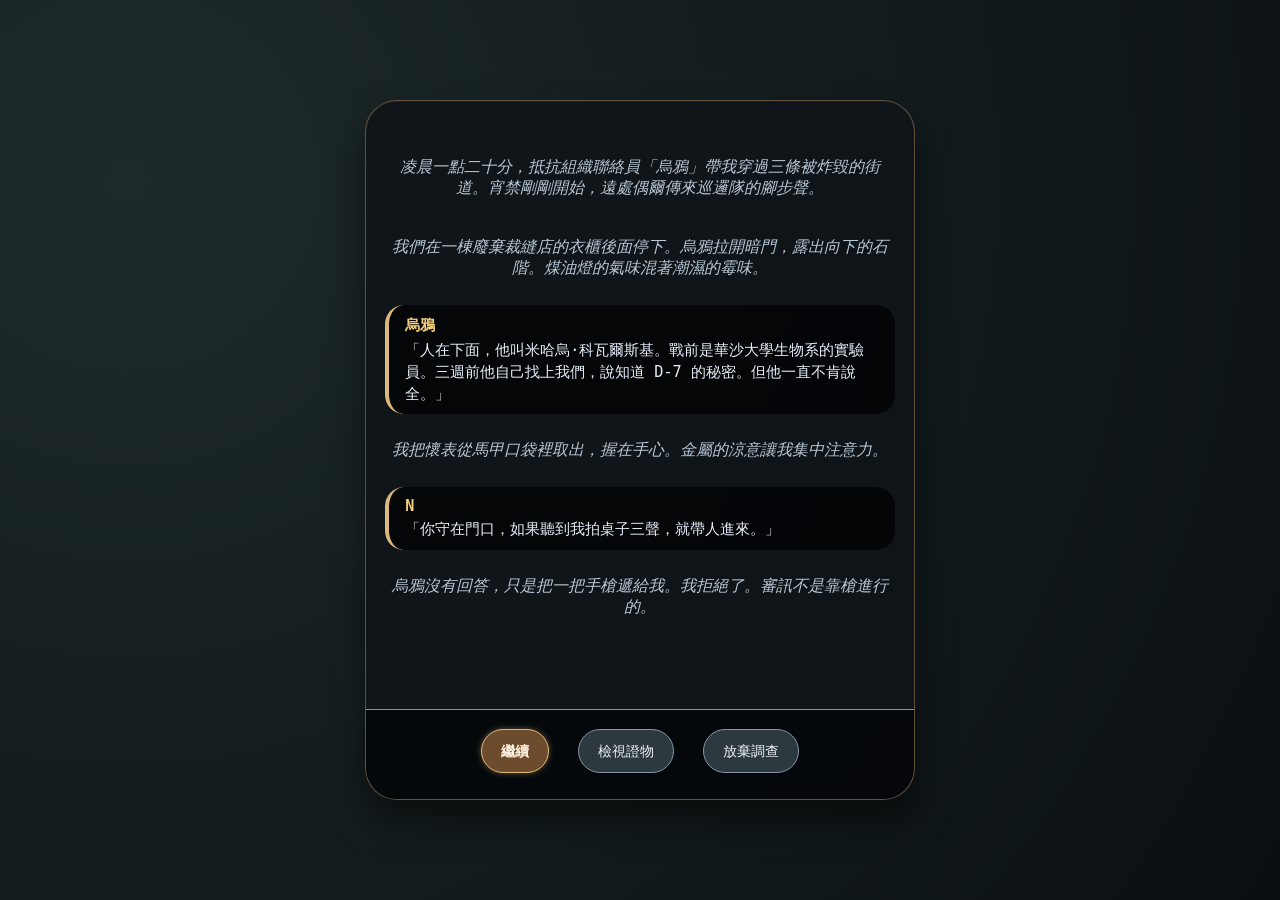
==== story_n.html @ f8f86399 "更新 story_n.html" ====
<!DOCTYPE html>
<html lang="zh-Hant">
<head>
    <meta charset="UTF-8">
    <meta name="viewport" content="width=device-width, initial-scale=1.0, user-scalable=yes, viewport-fit=cover">
    <title>N 的調查 · Case No VIXX</title>
    <link rel="stylesheet" href="style.css">
    <style>
        /* 強制整個頁面固定，不滾動 */
        * {
            box-sizing: border-box;
        }
        body {
            margin: 0;
            padding: 0;
            background: radial-gradient(circle at 10% 20%, #1e2a2a, #0a0f12);
            font-family: 'Segoe UI', 'Noto Sans TC', 'Microsoft JhengHei', monospace;
            height: 100vh;
            display: flex;
            justify-content: center;
            align-items: center;
            overflow: hidden;
        }
        /* 遊戲總容器：固定寬度、固定高度，類似扭蛋機視窗 */
        .game-machine {
            width: 95%;
            max-width: 550px;
            height: 90vh;
            max-height: 700px;
            background: rgba(15, 20, 25, 0.9);
            backdrop-filter: blur(8px);
            border-radius: 2rem;
            border: 1px solid rgba(180, 140, 100, 0.5);
            box-shadow: 0 20px 35px rgba(0,0,0,0.5), inset 0 1px 0 rgba(255,255,255,0.05);
            display: flex;
            flex-direction: column;
            overflow: hidden;
        }
        /* 可滾動的內容區域 */
        .story-scroll {
            flex: 1;
            overflow-y: auto;
            padding: 1.2rem;
            scroll-behavior: smooth;
            -webkit-overflow-scrolling: touch;
        }
        /* 底部固定按鈕區 */
        .bottom-buttons {
            padding: 0.8rem 1rem 1.2rem;
            background: rgba(0,0,0,0.6);
            border-top: 1px solid #b48c48;
            display: flex;
            justify-content: center;
            gap: 1rem;
            flex-wrap: wrap;
        }
        /* 按鈕樣式（加大點擊區域） */
        button {
            background: #2d3440;
            border: 1px solid #7c8aa0;
            color: #eceff4;
            font-family: inherit;
            font-size: 0.9rem;
            font-weight: 500;
            padding: 0.6rem 1.2rem;
            border-radius: 3rem;
            cursor: pointer;
            transition: all 0.2s;
            min-height: 44px;
        }
        button:active { transform: scale(0.96); }
        .btn-primary {
            background: #6d4c2e;
            border-color: #dbb87c;
            color: #fff2e0;
        }
        .btn-secondary {
            background: #2c3a3f;
            border-color: #8595aa;
        }
        /* 對話氣泡樣式 */
        .dialogue-container {
            display: flex;
            flex-direction: column;
            gap: 0.8rem;
        }
        .dialogue-bubble {
            background: rgba(0, 0, 0, 0.7);
            border-radius: 1.2rem;
            padding: 0.6rem 1rem;
            border-left: 4px solid #dbb87c;
        }
        .speaker-name {
            font-weight: bold;
            color: #f3cf7a;
            margin-bottom: 0.2rem;
        }
        .speaker-name-text {
            font-weight: bold;
            color: #f3cf7a;
        }
        .action {
            color: #aaaaaa;
            font-size: 0.85rem;
        }
        .speaker-text {
            color: #e6eefa;
            line-height: 1.45;
            font-size: 0.95rem;
            margin-top: 0.2rem;
        }
        .narration-text {
            color: #b9c7d4;
            font-style: italic;
            text-align: center;
            margin: 0.5rem 0;
        }
        .puzzle-area {
            background: #0b0e16cc;
            border-radius: 1.5rem;
            padding: 1rem;
            margin: 1rem 0;
            border-left: 4px solid #c6a15b;
        }
        .puzzle-area input {
            width: 100%;
            padding: 0.7rem;
            background: #1e232e;
            border: 1px solid #7c8aa0;
            color: #eef2f5;
            border-radius: 2rem;
            margin: 0.5rem 0;
        }
        .attempts-left {
            font-size: 0.75rem;
            color: #b9c7d4;
        }
        .feedback {
            margin-top: 0.5rem;
        }
        .correct-feedback { color: #a3e0a0; }
        .wrong-feedback { color: #e0a0a0; }
        .option-btn {
            background: #2d3440;
            border-color: #6e7b6e;
            color: #eceff4;
            margin: 0.3rem;
            white-space: normal;
            word-break: break-word;
        }
        .flex-buttons {
            display: flex;
            flex-wrap: wrap;
            justify-content: center;
            gap: 0.5rem;
        }
        /* 證物模態框 */
        .modal {
            display: none;
            position: fixed;
            top: 0; left: 0;
            width: 100%; height: 100%;
            background: rgba(0,0,0,0.85);
            justify-content: center;
            align-items: center;
            z-index: 1000;
        }
        .modal-content {
            background: #1a1f29;
            border-radius: 1.8rem;
            max-width: 500px;
            width: 85%;
            padding: 1.2rem;
            border: 1px solid #b48c48;
            max-height: 70vh;
            overflow-y: auto;
        }
        .evidence-item {
            background: #00000055;
            margin: 0.6rem 0;
            padding: 0.6rem;
            border-radius: 1rem;
            border-left: 3px solid #dbb87c;
        }
        .evidence-title { font-weight: bold; color: #ecd9b4; }
        .evidence-desc { font-size: 0.8rem; white-space: pre-line; }
        .evidence-note { color: #aaaaaa; font-style: italic; font-size: 0.75rem; margin-top: 0.2rem; }
        .close-modal {
            background: #4c5a6e;
            border: none;
            margin-top: 0.8rem;
            width: 100%;
        }
        /* 隱藏原本的全局容器，使用新結構 */
        .game-container {
            all: unset;
        }
    </style>
</head>
<body>
<div class="game-machine">
    <div class="story-scroll" id="storyContent">
        <!-- 動態劇情內容會放在這裡 -->
    </div>
    <div class="bottom-buttons">
        <button id="continueBtn" class="btn-primary" style="display: none;">繼續</button>
        <button id="viewEvidenceBtn" class="btn-secondary">檢視證物</button>
        <button id="abandonBtn" class="btn-secondary">放棄調查</button>
    </div>
</div>
<div id="evidenceModal" class="modal">
    <div class="modal-content">
        <h3>目前證物清單</h3>
        <div id="evidenceListModal"></div>
        <button id="closeModalBtn" class="close-modal">關閉</button>
    </div>
</div>
<script src="common.js"></script>
<script>
    // ---------- 全域 ----------
    let currentStep = 0;
    let trustLevel = 0;
    let detailLevel = 0;
    let finalOutcome = 0;
    let passwordSuccess = false;
    let evidenceCollected = [];
    let attemptsLeft = 3;
    let selectedChoice1 = false, selectedChoice2 = false, selectedChoice3 = false;

    let choice1Options = [], choice2Options = [], choice3Options = [];

    function shuffleArray(arr) {
        for (let i = arr.length - 1; i > 0; i--) {
            const j = Math.floor(Math.random() * (i + 1));
            [arr[i], arr[j]] = [arr[j], arr[i]];
        }
        return arr;
    }

    function initOptions() {
        choice1Options = shuffleArray([
            { text: "「我不需要你信任我。你太太和女兒的地址只有我知道。我們是利益共同體。」", value: 2, response: "米哈烏沉默片刻，然後緩緩點頭：「……好，我信你這一次。」" },
            { text: "「我沒辦法給你百分百保證，但過去三個月我保護過六個像你一樣的證人，沒有一個出事。」", value: 1, response: "米哈烏仍然緊張，但稍微放鬆了肩膀：「……但願你說的是真的。」" },
            { text: "「你沒有選擇。不說，你家人今晚就會被轉移到拘留營。」", value: 0, response: "米哈烏嚇得縮在角落，臉色發白：「你……你們都一樣……」" }
        ]);
        choice2Options = shuffleArray([
            { text: "「那天一定很可怕。罐子倒下去的時候，你第一個念頭是什麼？」", value: 2, response: "米哈烏低下頭，聲音顫抖：「我……我想的是我女兒。她還那麼小……」" },
            { text: "「你當時站在哪裡？距離洩漏點多遠？」", value: 1, response: "米哈烏：「我在C區，大概二十公尺外。但是警報響的時候，我看到B區的人跑出來，滿臉是血……」" },
            { text: "「防護服為什麼會少三十五套？是不是有人隱瞞了真實感染人數？」", value: 0, response: "米哈烏警覺地看著你，突然閉嘴不語。" }
        ]);
        choice3Options = shuffleArray([
            { text: "「這是你女兒昨天畫的。她問媽媽，爸爸什麼時候回來。」(拿出照片)", value: 2, response: "米哈烏看著照片，眼淚奪眶而出：「我……我對不起她們……」" },
            { text: "「如果你說出主管藏匿證據的位置，我可以讓你和你家人優先離開。」", value: 1, response: "米哈烏猶豫了一下：「……好吧，我告訴你。」" },
            { text: "「時間到了。你不說，我走。你等的人不會來了。」", value: 0, response: "米哈烏絕望地閉上眼睛：「……走吧，反正也沒人在乎。」" }
        ]);
    }

    const REAL_EVIDENCE_FULL = {
        name: "米哈烏的完整證詞錄音與簽名文件",
        description: "證人：米哈烏·科瓦爾斯基，原 D-7 實驗室高級實驗助理\n證詞內容：\n- D-7 項目為生物武器研發，針對特定人種。\n- 1944 年 3 月 15 日，B 區發生高濃度活病毒洩漏。\n- 主管 K.B. 下令連夜燒毀四十七套防護服及所有污染物品，並焚燒三具屍體。\n- 事後被要求統一對外稱「流感」。\n證人簽名：米哈烏·科瓦爾斯基（附手印）\n錄音時間：1944 年 X 月 X 日",
        note: "（筆記：完整且可信，無矛盾。）",
        isReal: true
    };
    const REAL_EVIDENCE_PARTIAL = {
        name: "米哈烏的部分證詞錄音",
        description: "證人：米哈烏·科瓦爾斯基\n證詞內容：\n- 1944 年 3 月 15 日實驗室發生洩漏。\n- 主管下令燒毀物品和防護服，但未說明數量。\n- 事後被要求統一說法。\n證人簽名較為潦草，錄音中途有猶豫。",
        note: "（筆記：基本屬實，但缺乏關鍵細節，可信度稍低。）",
        isReal: true
    };
    const REAL_EVIDENCE_2 = {
        name: "主管 K.B. 的私人筆記",
        description: "1944 年 3 月 14 日：收到指示，加快 D-7 的實戰測試。計劃下週在三個村莊進行水污染模擬。\n1944 年 3 月 15 日：災難。B 區洩漏。已下令全面銷毀物證。\n1944 年 3 月 16 日：焚燒工作完成。統一對外口徑為斑疹傷寒。\n1944 年 3 月 20 日：抵抗組織似乎聽到風聲。必須轉移焦點。已準備數封信件。",
        note: "（筆記：筆跡吻合，日期連續，鐵證。）",
        isReal: true
    };
    const FAKE_EVIDENCE_1 = {
        name: "匿名檢舉信",
        description: "「致有關方面：\n我親眼見到抵抗組織的一名頭目，代號『烏鴉』，於 3 月 20 日從 D-7 實驗室後門帶出一個金屬箱子，裡面裝的是病毒樣本。他們打算嫁禍給軍方。\n請務必調查此人。\n一個愛國者」",
        note: "（筆記：紙質異常，後門已封，字跡工整無摺痕，高度懷疑是偽造。）",
        isReal: false
    };
    const FAKE_EVIDENCE_2 = {
        name: "虛假死亡統計表（殘頁）",
        description: "「…截至 4 月 1 日，D-7 區域感染人數 312，死亡 7 人，死亡率 2.2%。疫情已受控，無需特別措施。…此數據上報。」",
        note: "（筆記：統計起始日期刻意忽略洩漏初期，死亡人數與民間記錄不符，水印1945年。）",
        isReal: false
    };
    const FAKE_EVIDENCE_3 = {
        name: "偽造的會議記錄",
        description: "1944 年 3 月 10 日，D-7 項目例會紀要：\n主題：評估針對敵後游擊隊的生物製劑效果。\n結論：準備在 4 月進行田野試驗。",
        note: "（筆記：格式不符，簽名人不存在，內容聳動刻意栽贓。）",
        isReal: false
    };

    function addEvidence(ev) {
        if (!evidenceCollected.some(e => e.name === ev.name)) {
            evidenceCollected.push(ev);
            updateEvidenceModal();
        }
    }
    function updateEvidenceModal() {
        const container = document.getElementById('evidenceListModal');
        if (!container) return;
        if (evidenceCollected.length === 0) { container.innerHTML = '<p>尚無證物。</p>'; return; }
        container.innerHTML = evidenceCollected.map(ev => `
            <div class="evidence-item">
                <div class="evidence-title">${ev.name}</div>
                <div class="evidence-desc">${ev.description.replace(/\n/g, '<br>')}</div>
                <div class="evidence-note">${ev.note || ''}</div>
            </div>
        `).join('');
    }
    function finishAndSave() {
        const success = markRoleComplete('N', evidenceCollected);
        if (success) alert('調查完成，證物已收錄。');
        else alert('錯誤：無法儲存進度，可能已完成過。');
        window.location.href = 'main.html';
    }
    function abandon() {
        if (confirm('確定要放棄調查嗎？進度不會儲存。')) {
            window.location.href = 'main.html';
        }
    }

    // ----- 渲染場景函數（同上，僅內容略縮）-----
    function renderScene0() {
        return `
            <div class="dialogue-container">
                <div class="narration-text">凌晨一點二十分，抵抗組織聯絡員「烏鴉」帶我穿過三條被炸毀的街道。宵禁剛剛開始，遠處偶爾傳來巡邏隊的腳步聲。</div>
                <div class="narration-text">我們在一棟廢棄裁縫店的衣櫃後面停下。烏鴉拉開暗門，露出向下的石階。煤油燈的氣味混著潮濕的霉味。</div>
                <div class="dialogue-bubble"><div class="speaker-name"><span class="speaker-name-text">烏鴉</span></div><div class="speaker-text">「人在下面，他叫米哈烏·科瓦爾斯基。戰前是華沙大學生物系的實驗員。三週前他自己找上我們，說知道 D-7 的秘密。但他一直不肯說全。」</div></div>
                <div class="narration-text">我把懷表從馬甲口袋裡取出，握在手心。金屬的涼意讓我集中注意力。</div>
                <div class="dialogue-bubble"><div class="speaker-name"><span class="speaker-name-text">N</span></div><div class="speaker-text">「你守在門口，如果聽到我拍桌子三聲，就帶人進來。」</div></div>
                <div class="narration-text">烏鴉沒有回答，只是把一把手槍遞給我。我拒絕了。審訊不是靠槍進行的。</div>
            </div>
        `;
    }
    function renderScene1Start() {
        return `
            <div class="dialogue-container">
                <div class="narration-text">（走下樓梯，煤油燈的光照出一個中年男子蜷縮在木椅上。他穿著灰色毛衣，袖口起毛，左手虎口有舊繭。）</div>
                <div class="dialogue-bubble"><div class="speaker-name"><span class="speaker-name-text">N</span><span class="action">(走進地下室，把懷表放在桌上，沒有坐下，坐在他對面)</span></div><div class="speaker-text">「米哈烏·科瓦爾斯基。你左手虎口的繭，是長期抓握試管架留下的。戰前華沙大學微生物實驗室的人員名單裡，有你。」</div></div>
                <div class="dialogue-bubble"><div class="speaker-name"><span class="speaker-name-text">米哈烏</span><span class="action">(身體一僵，不敢抬頭)</span></div><div class="speaker-text">「……那些都是過去的事了。我現在只是個倉庫管理員。」</div></div>
                <div class="dialogue-bubble"><div class="speaker-name"><span class="speaker-name-text">N</span><span class="action">(沉默，右手拇指輕輕轉動懷表表殼。二十秒後，開口)</span></div><div class="speaker-text">「你結婚多久了？」</div></div>
                <div class="dialogue-bubble"><div class="speaker-name"><span class="speaker-name-text">米哈烏</span><span class="action">(疑惑)</span></div><div class="speaker-text">「……十二年。」</div></div>
                <div class="dialogue-bubble"><div class="speaker-name"><span class="speaker-name-text">N</span><span class="action">(語氣不變)</span></div><div class="speaker-text">「你女兒叫艾蓮娜，今年十歲。她喜歡畫畫。上次她畫了一幅向日葵，你太太把它貼在廚房冰箱上。」</div></div>
                <div class="dialogue-bubble"><div class="speaker-name"><span class="speaker-name-text">米哈烏</span><span class="action">(猛地抬頭，驚慌)</span></div><div class="speaker-text">「你……你怎麼知道這些？」</div></div>
                <div class="dialogue-bubble"><div class="speaker-name"><span class="speaker-name-text">N</span><span class="action">(平靜)</span></div><div class="speaker-text">「因為我在來之前，見過你太太。她說你已經三個月沒回家了。她很擔心你。」</div></div>
                <div class="dialogue-bubble"><div class="speaker-name"><span class="speaker-name-text">米哈烏</span><span class="action">(嘴唇顫抖)</span></div><div class="speaker-text">「她……她們安全嗎？」</div></div>
                <div class="dialogue-bubble"><div class="speaker-name"><span class="speaker-name-text">N</span><span class="action">(從口袋裡拿出一張摺疊的紙條，推過去)</span></div><div class="speaker-text">「這是她今天寫的。你自己看。」</div></div>
                <div class="dialogue-bubble"><div class="speaker-name"><span class="speaker-name-text">米哈烏</span><span class="action">(顫抖著手打開，眼眶泛紅)</span></div><div class="speaker-text">「……她寫說有人送食物過去，還幫艾蓮娜找了老師。你到底是誰？」</div></div>
                <div class="dialogue-bubble"><div class="speaker-name"><span class="speaker-name-text">N</span><span class="action">(將懷表輕輕推向桌子中央，金屬反光映在米哈烏臉上)</span></div><div class="speaker-text">「一個想幫你活下去的人。但你需要先幫我。」</div></div>
                <div class="dialogue-bubble"><div class="speaker-name"><span class="speaker-name-text">米哈烏</span><span class="action">(沉默，手指不再抖，緊握成拳)</span></div><div class="speaker-text">「……好。你想知道什麼？」</div></div>
                <div class="dialogue-bubble"><div class="speaker-name"><span class="speaker-name-text">N</span><span class="action">(身體微微前傾)</span></div><div class="speaker-text">「三月十五日，D-7 實驗室發生了什麼？」</div></div>
                <div class="dialogue-bubble"><div class="speaker-name"><span class="speaker-name-text">米哈烏</span><span class="action">(猶豫)</span></div><div class="speaker-text">「我說了，他們會殺我全家。你怎麼保證我說完之後，你和你的組織不會丟下我？」</div></div>
            </div>
        `;
    }
    function renderFirstChoice1() {
        let btns = choice1Options.map(opt => `<button class="option-btn" data-value="${opt.value}" data-response="${opt.response.replace(/"/g, '&quot;')}">${opt.text}</button>`).join('');
        return `<div class="puzzle-area"><p>米哈烏需要信任。你如何回應？</p><div class="flex-buttons" id="choice1Btns">${btns}</div><div id="choice1Feedback" class="feedback"></div></div>`;
    }
    function renderFirstChoice2() {
        let btns = choice2Options.map(opt => `<button class="option-btn" data-value="${opt.value}" data-response="${opt.response.replace(/"/g, '&quot;')}">${opt.text}</button>`).join('');
        return `<div class="puzzle-area"><p>米哈烏開始描述洩漏當天，但說到關鍵處停頓。你如何引導他說出更多？</p><div class="flex-buttons" id="choice2Btns">${btns}</div><div id="choice2Feedback" class="feedback"></div></div>`;
    }
    function renderFirstChoice3() {
        let btns = choice3Options.map(opt => `<button class="option-btn" data-value="${opt.value}" data-response="${opt.response.replace(/"/g, '&quot;')}">${opt.text}</button>`).join('');
        return `<div class="puzzle-area"><p>米哈烏突然閉嘴，眼神閃爍。你需要最後一搏。</p><div class="flex-buttons" id="choice3Btns">${btns}</div><div id="choice3Feedback" class="feedback"></div></div>`;
    }
    function renderAfterAllChoices() {
        let dialogue = '';
        if (finalOutcome === 3) {
            dialogue = `<div class="dialogue-bubble"><div class="speaker-name"><span class="speaker-name-text">米哈烏</span><span class="action">(深吸一口氣)</span></div><div class="speaker-text">「D-7 是 1942 年開始的秘密項目。對外說是研究斑疹傷寒疫苗，但實際上……是在改造一種病毒，讓它只感染特定人種。主管 K.B. 說這是『為了戰爭勝利後的秩序維護』。我們實驗室有三個核心區域：A 區培育病毒，B 區做動物實驗，C 區保存樣本和檔案。三月十五日下午，B 區的搬運工人在換罐子的時候，把培養罐碰倒了。那罐子裡是高濃度的活體病毒，而且是氣溶膠型的。警報響了不到三十秒就停了——主管說不能引人注意。他命令我們立刻撤離，然後連夜把所有接觸過的器材、四十七套防護服和……死人，都拉到後山燒了。一共燒了多少？我清點過：四十七套防護服，三個鐵桶的廢料，還有……三具屍體。兩個是當時的操作員，一個是第二天發病的清潔工。主管說：『戰爭快結束了，只要拖到投降，就沒人會追查。如果有人問，就說是普通流感。』」</div></div>`;
        } else if (finalOutcome === 2) {
            dialogue = `<div class="dialogue-bubble"><div class="speaker-name"><span class="speaker-name-text">米哈烏</span></div><div class="speaker-text">「三月十五日發生洩漏，主管叫我們燒掉防護服和器材，還燒了幾具屍體。之後統一說是流感。詳細數量我不記得了。」</div></div>`;
        } else {
            dialogue = `<div class="dialogue-bubble"><div class="speaker-name"><span class="speaker-name-text">N</span></div><div class="speaker-text">「……毫無收穫。」</div></div>`;
        }
        return `<div class="dialogue-container">${dialogue}</div>`;
    }
    function renderAutoSign() {
        if (finalOutcome >= 2) {
            addEvidence(REAL_EVIDENCE_FULL);
            return `<div class="dialogue-container"><div class="dialogue-bubble"><div class="speaker-name"><span class="speaker-name-text">N</span></div><div class="speaker-text">「錄音完畢，請簽名。」</div></div><div class="dialogue-bubble"><div class="speaker-name"><span class="speaker-name-text">米哈烏</span></div><div class="speaker-text">「好。」（簽下名字）</div></div></div>`;
        } else if (finalOutcome === 1) {
            addEvidence(REAL_EVIDENCE_PARTIAL);
            return `<div class="dialogue-container"><div class="dialogue-bubble"><div class="speaker-name"><span class="speaker-name-text">N</span></div><div class="speaker-text">「錄音完畢，可以簽名嗎？」</div></div><div class="dialogue-bubble"><div class="speaker-name"><span class="speaker-name-text">米哈烏</span></div><div class="speaker-text">「……我不想簽，但你可以拿去用。」</div></div></div>`;
        } else {
            return `<div class="dialogue-container"><div class="dialogue-bubble"><div class="speaker-name"><span class="speaker-name-text">N</span></div><div class="speaker-text">「你沒有簽名，這份證詞效力不足。」</div></div></div>`;
        }
    }
    function renderPasswordIntro() {
        return `
            <div class="dialogue-container">
                <div class="dialogue-bubble"><div class="speaker-name"><span class="speaker-name-text">N</span><span class="action">(走出地下室，對 Hyuk 發送無線電)</span></div><div class="speaker-text">「相爀，我需要你幫我進入工廠二樓，K.B. 的辦公室。米哈烏說暗格在書架第三層，後面有一個金屬盒。位置圖我馬上傳給你。」</div></div>
                <div class="dialogue-bubble"><div class="speaker-name"><span class="speaker-name-text">Hyuk</span><span class="action">(無線電回復，壓低聲音)</span></div><div class="speaker-text">「我已經在工廠外圍了。守衛換班還有不到四分鐘。你有密碼嗎？」</div></div>
                <div class="dialogue-bubble"><div class="speaker-name"><span class="speaker-name-text">N</span><span class="action">(看著米哈烏畫的紙條)</span></div><div class="speaker-text">「米哈烏只記得和日期有關。他說主管辦公室掛著一本日曆，三月十五日被紅筆圈起來。另外，他見過主管在本子上寫下一串數字，似乎和防護服數量有關。密碼可能是六位數。」</div></div>
                <div class="dialogue-bubble"><div class="speaker-name"><span class="speaker-name-text">Hyuk</span><span class="action">(低聲)</span></div><div class="speaker-text">「我試試。」</div></div>
            </div>
        `;
    }
    function renderPasswordPuzzle() {
        attemptsLeft = 3;
        return `
            <div class="puzzle-area">
                <p>根據對話線索，推斷暗格的六位數密碼。</p>
                <input type="text" id="pwdInput" placeholder="請輸入六位數字密碼" maxlength="6">
                <div class="attempts-left">剩餘嘗試次數：3</div>
                <button id="submitPwdBtn" class="btn-primary">確認密碼</button>
                <div id="pwdFeedback" class="feedback"></div>
            </div>
        `;
    }
    function renderPasswordResult(success) {
        const msg = success ? '<span class="correct-feedback">密碼正確！獲得主管 K.B. 的私人筆記。</span>' : '<span class="wrong-feedback">警報觸發！暗格被銷毀，無法獲得筆記。</span>';
        return `<div class="puzzle-area"><p>${msg}</p></div>`;
    }
    function renderScene3() {
        let html = `<div class="dialogue-container">`;
        if (!evidenceCollected.some(e => e.name === FAKE_EVIDENCE_1.name)) {
            html += `<div class="dialogue-bubble"><div class="speaker-name"><span class="speaker-name-text">米哈烏</span><span class="action">(從衣服內襯裡拿出一封皺巴巴的信)</span></div><div class="speaker-text">「這是我前天在家門口發現的。不知道是誰塞的。我本來想扔掉，但是上面寫的東西……我覺得不太對。」</div></div>
            <div class="dialogue-bubble"><div class="speaker-name"><span class="speaker-name-text">N</span><span class="action">(接過來，打開閱讀)</span></div><div class="speaker-text">「……」</div></div>`;
            addEvidence(FAKE_EVIDENCE_1);
        }
        if (!evidenceCollected.some(e => e.name === FAKE_EVIDENCE_2.name)) {
            html += `<div class="narration-text">N 彎腰從地上撿起半張紙片。</div>
            <div class="dialogue-bubble"><div class="speaker-name"><span class="speaker-name-text">N</span></div><div class="speaker-text">「這是什麼？」</div></div>
            <div class="dialogue-bubble"><div class="speaker-name"><span class="speaker-name-text">米哈烏</span></div><div class="speaker-text">「哦，那是上週有人從門縫塞進來的另一張紙。上面寫的是……一些統計數字。我覺得假得很，就扔地上了。」</div></div>`;
            addEvidence(FAKE_EVIDENCE_2);
        }
        html += `</div>`;
        return html;
    }

    // 流程控制，手動更新內容與按鈕行為
    let step = 0;
    function loadStep(s) {
        step = s;
        const container = document.getElementById('storyContent');
        if (!container) return;
        let html = '';
        let showContinue = true; // 除了密碼輸入等特殊步驟，其他都需要顯示「繼續」按鈕
        switch(step) {
            case 0: html = renderScene0(); break;
            case 1: html = renderScene1Start(); break;
            case 2: html = renderFirstChoice1(); showContinue = false; break;
            case 3: html = renderFirstChoice2(); showContinue = false; break;
            case 4: html = renderFirstChoice3(); showContinue = false; break;
            case 5: html = renderAfterAllChoices(); break;
            case 6: html = renderAutoSign(); break;
            case 7: html = renderPasswordIntro(); break;
            case 8: html = renderPasswordPuzzle(); showContinue = false; break;
            case 9: html = renderPasswordResult(passwordSuccess); break;
            case 10: html = renderScene3(); break;
            default: return;
        }
        container.innerHTML = html;
        const continueBtn = document.getElementById('continueBtn');
        if (continueBtn) {
            if (showContinue && step !== 8 && step !== 2 && step !== 3 && step !== 4) {
                continueBtn.style.display = 'inline-block';
                continueBtn.onclick = () => loadStep(step + 1);
            } else {
                continueBtn.style.display = 'none';
            }
        }
        // 特殊步驟綁定
        if (step === 2) bindChoice1();
        else if (step === 3) bindChoice2();
        else if (step === 4) bindChoice3();
        else if (step === 8) bindPassword();
        else if (step === 9) {
            const btn = document.getElementById('continueBtn');
            if (btn) btn.onclick = () => loadStep(10);
        } else if (step === 10) {
            const btn = document.getElementById('continueBtn');
            if (btn) btn.onclick = () => finishAndSave();
        }
    }

    function bindChoice1() {
        const btns = document.querySelectorAll('#choice1Btns .option-btn');
        const handle = (btn) => {
            if (selectedChoice1) return;
            selectedChoice1 = true;
            const val = parseInt(btn.dataset.value);
            const response = btn.dataset.response;
            trustLevel = val;
            document.getElementById('choice1Feedback').innerHTML = `<div class="dialogue-bubble"><div class="speaker-name"><span class="speaker-name-text">米哈烏</span></div><div class="speaker-text">${response}</div></div>`;
            btns.forEach(b => b.disabled = true);
            setTimeout(() => loadStep(3), 1500);
        };
        btns.forEach(btn => btn.onclick = () => handle(btn));
    }
    function bindChoice2() {
        const btns = document.querySelectorAll('#choice2Btns .option-btn');
        const handle = (btn) => {
            if (selectedChoice2) return;
            selectedChoice2 = true;
            const val = parseInt(btn.dataset.value);
            const response = btn.dataset.response;
            detailLevel = val;
            document.getElementById('choice2Feedback').innerHTML = `<div class="dialogue-bubble"><div class="speaker-name"><span class="speaker-name-text">米哈烏</span></div><div class="speaker-text">${response}</div></div>`;
            btns.forEach(b => b.disabled = true);
            if (trustLevel === 2 && detailLevel === 0) {
                setTimeout(() => loadStep(4), 1500);
            } else {
                if (trustLevel === 0) finalOutcome = 0;
                else if (trustLevel === 1 && detailLevel === 0) finalOutcome = 0;
                else if (trustLevel === 1 && detailLevel === 1) finalOutcome = 1;
                else if (trustLevel === 1 && detailLevel === 2) finalOutcome = 2;
                else if (trustLevel === 2 && detailLevel === 1) finalOutcome = 2;
                else if (trustLevel === 2 && detailLevel === 2) finalOutcome = 3;
                else finalOutcome = 0;
                setTimeout(() => loadStep(5), 1500);
            }
        };
        btns.forEach(btn => btn.onclick = () => handle(btn));
    }
    function bindChoice3() {
        const btns = document.querySelectorAll('#choice3Btns .option-btn');
        const handle = (btn) => {
            if (selectedChoice3) return;
            selectedChoice3 = true;
            const val = parseInt(btn.dataset.value);
            const response = btn.dataset.response;
            if (val === 2) finalOutcome = 3;
            else if (val === 1) finalOutcome = 2;
            else finalOutcome = 0;
            document.getElementById('choice3Feedback').innerHTML = `<div class="dialogue-bubble"><div class="speaker-name"><span class="speaker-name-text">米哈烏</span></div><div class="speaker-text">${response}</div></div>`;
            btns.forEach(b => b.disabled = true);
            setTimeout(() => loadStep(5), 1500);
        };
        btns.forEach(btn => btn.onclick = () => handle(btn));
    }
    function bindPassword() {
        const submitBtn = document.getElementById('submitPwdBtn');
        const input = document.getElementById('pwdInput');
        const feedback = document.getElementById('pwdFeedback');
        let localAttempts = 3;
        const check = () => {
            const val = input.value.trim();
            if (val === '031547') {
                passwordSuccess = true;
                addEvidence(REAL_EVIDENCE_2);
                loadStep(9);
            } else {
                localAttempts--;
                if (localAttempts > 0) {
                    feedback.innerHTML = `<span class="wrong-feedback">密碼錯誤，剩餘次數：${localAttempts}</span>`;
                    const attemptsSpan = document.querySelector('.attempts-left');
                    if (attemptsSpan) attemptsSpan.innerText = `剩餘嘗試次數：${localAttempts}`;
                } else {
                    passwordSuccess = false;
                    if (!evidenceCollected.some(e => e.name === FAKE_EVIDENCE_3.name)) addEvidence(FAKE_EVIDENCE_3);
                    loadStep(9);
                }
            }
            input.value = '';
        };
        if (submitBtn) submitBtn.onclick = check;
    }

    window.addEventListener('load', () => {
        const progress = loadProgress();
        if (progress.completed.N) {
            alert('你已經完成過 N 的調查，無法再次進入。');
            redirectToMain();
            return;
        }
        initOptions();
        loadStep(0);
        document.getElementById('viewEvidenceBtn').addEventListener('click', () => {
            document.getElementById('evidenceModal').style.display = 'flex';
            updateEvidenceModal();
        });
        document.getElementById('closeModalBtn').addEventListener('click', () => {
            document.getElementById('evidenceModal').style.display = 'none';
        });
        document.getElementById('abandonBtn').addEventListener('click', abandon);
    });
</script>
</body>
</html>
---- style.css ----
* {
    box-sizing: border-box;
    margin: 0;
    padding: 0;
}

body {
    background: radial-gradient(circle at 10% 20%, #1e2a2a, #0a0f12);
    font-family: 'Segoe UI', 'Noto Sans TC', 'Microsoft JhengHei', 'Courier New', monospace;
    min-height: 100vh;
    display: flex;
    justify-content: center;
    align-items: center;
    padding: 1.5rem;
    color: #eef2f5;
}

.game-container {
    max-width: 850px;
    width: 100%;
    background: rgba(15, 20, 25, 0.85);
    backdrop-filter: blur(8px);
    border-radius: 2.5rem;
    box-shadow: 0 25px 40px rgba(0, 0, 0, 0.6), inset 0 1px 0 rgba(255, 255, 255, 0.08);
    border: 1px solid rgba(180, 140, 100, 0.4);
    overflow: hidden;
    padding: 2rem 1.8rem;
    transition: all 0.2s;
}

.view {
    display: none;
    animation: fadeIn 0.3s ease-out;
}
.view.active {
    display: block;
}

@keyframes fadeIn {
    from { opacity: 0; transform: translateY(12px); }
    to { opacity: 1; transform: translateY(0); }
}

.title {
    text-align: center;
    margin-bottom: 1.8rem;
    border-bottom: 2px solid #b48c48;
    display: inline-block;
    width: 100%;
}
.title h1 {
    font-size: 2.2rem;
    letter-spacing: 4px;
    font-weight: 600;
    color: #ecd9b4;
    text-shadow: 0 0 8px #7a4d2e;
    margin-bottom: 0.3rem;
}
.title p {
    font-size: 0.85rem;
    color: #b9c7d4;
    letter-spacing: 1px;
}

.text-box {
    background: rgba(0, 0, 0, 0.55);
    backdrop-filter: blur(4px);
    border-radius: 1.8rem;
    padding: 1.5rem;
    line-height: 1.65;
    font-size: 1rem;
    margin: 1.2rem 0;
    border-left: 6px solid #b48c48;
    box-shadow: 0 6px 12px rgba(0,0,0,0.3);
}

.dialogue-container {
    display: flex;
    flex-direction: column;
    gap: 1rem;
    margin: 1.5rem 0;
}
.dialogue-bubble {
    background: rgba(0, 0, 0, 0.7);
    border-radius: 1.2rem;
    padding: 0.8rem 1.2rem;
    border-left: 4px solid #dbb87c;
    transition: 0.1s;
}
/* 新样式：名字+动作一行，台词另起一行 */
.speaker-name {
    margin-bottom: 0.3rem;
}
.speaker-name-text {
    font-weight: bold;
    color: #f3cf7a;
    font-size: 0.95rem;
    margin-right: 0.3rem;
}
.action {
    color: #aaaaaa;
    font-size: 0.9rem;
    font-style: normal;
}
.speaker-text {
    color: #e6eefa;
    line-height: 1.5;
    font-size: 0.95rem;
    margin-top: 0.2rem;
}
.narration-text {
    color: #b9c7d4;
    font-style: italic;
    text-align: center;
    padding: 0.3rem 0;
}

.action-note {
    text-align: center;
    font-style: italic;
    background: #00000055;
    padding: 0.8rem;
    border-radius: 2rem;
    margin: 1rem 0;
    color: #cfd9e6;
    border-top: 1px dashed #8f7a5c;
    border-bottom: 1px dashed #8f7a5c;
}

button {
    background: #2d3440;
    border: 1px solid #7c8aa0;
    color: #eceff4;
    font-family: inherit;
    font-size: 1rem;
    font-weight: 500;
    padding: 0.7rem 1.8rem;
    border-radius: 3rem;
    cursor: pointer;
    transition: all 0.2s ease;
    margin: 0.4rem;
    box-shadow: 0 2px 5px rgba(0,0,0,0.3);
}
button:hover {
    background: #4c5a6e;
    border-color: #dbb87c;
    transform: scale(0.97);
}
.btn-primary {
    background: #6d4c2e;
    border-color: #dbb87c;
    color: #fff2e0;
    font-weight: bold;
    box-shadow: 0 0 6px rgba(219,184,124,0.4);
}
.btn-primary:hover {
    background: #8b623f;
    box-shadow: 0 0 12px rgba(219,184,124,0.6);
}
.btn-secondary {
    background: #2c3a3f;
    border-color: #8595aa;
}

.role-grid {
    display: flex;
    flex-wrap: wrap;
    gap: 1.5rem;
    justify-content: center;
    margin: 2rem 0 1.2rem;
}
.role-card {
    background: rgba(30, 35, 46, 0.9);
    backdrop-filter: blur(4px);
    width: 170px;
    padding: 1.2rem 0.5rem;
    text-align: center;
    border-radius: 1.8rem;
    cursor: pointer;
    border: 1px solid #6e7b6e;
    transition: all 0.2s;
    box-shadow: 0 8px 14px rgba(0,0,0,0.4);
}
.role-card:hover {
    background: #36404e;
    transform: translateY(-5px);
    border-color: #e5bc7a;
}
.role-name {
    font-size: 1.8rem;
    font-weight: bold;
    letter-spacing: 2px;
    margin-bottom: 6px;
}
.role-title {
    font-size: 0.8rem;
    opacity: 0.85;
}
.status {
    font-size: 0.7rem;
    background: #222831;
    display: inline-block;
    padding: 4px 12px;
    border-radius: 30px;
    margin-top: 12px;
    font-weight: bold;
}
.status-complete {
    background: #2b6e2f;
    color: #d9ffbc;
    box-shadow: inset 0 0 3px #88ff88;
}
.info-note {
    background: #00000055;
    padding: 1rem;
    border-radius: 1.5rem;
    text-align: center;
    font-size: 0.85rem;
    margin: 1.2rem 0;
    border: 1px solid #5f6b7a;
}
.flex-buttons {
    display: flex;
    justify-content: center;
    gap: 1rem;
    flex-wrap: wrap;
    margin-top: 1rem;
}
footer {
    text-align: center;
    font-size: 0.7rem;
    margin-top: 2rem;
    opacity: 0.6;
    letter-spacing: 1px;
}
@media (max-width: 620px) {
    .game-container {
        padding: 1.2rem;
    }
    .role-card {
        width: 140px;
        padding: 0.8rem 0.2rem;
    }
    .role-name {
        font-size: 1.4rem;
    }
    .title h1 {
        font-size: 1.8rem;
    }
    button {
        padding: 0.5rem 1.2rem;
        font-size: 0.9rem;
    }
    .dialogue-bubble {
        padding: 0.6rem 1rem;
    }
}
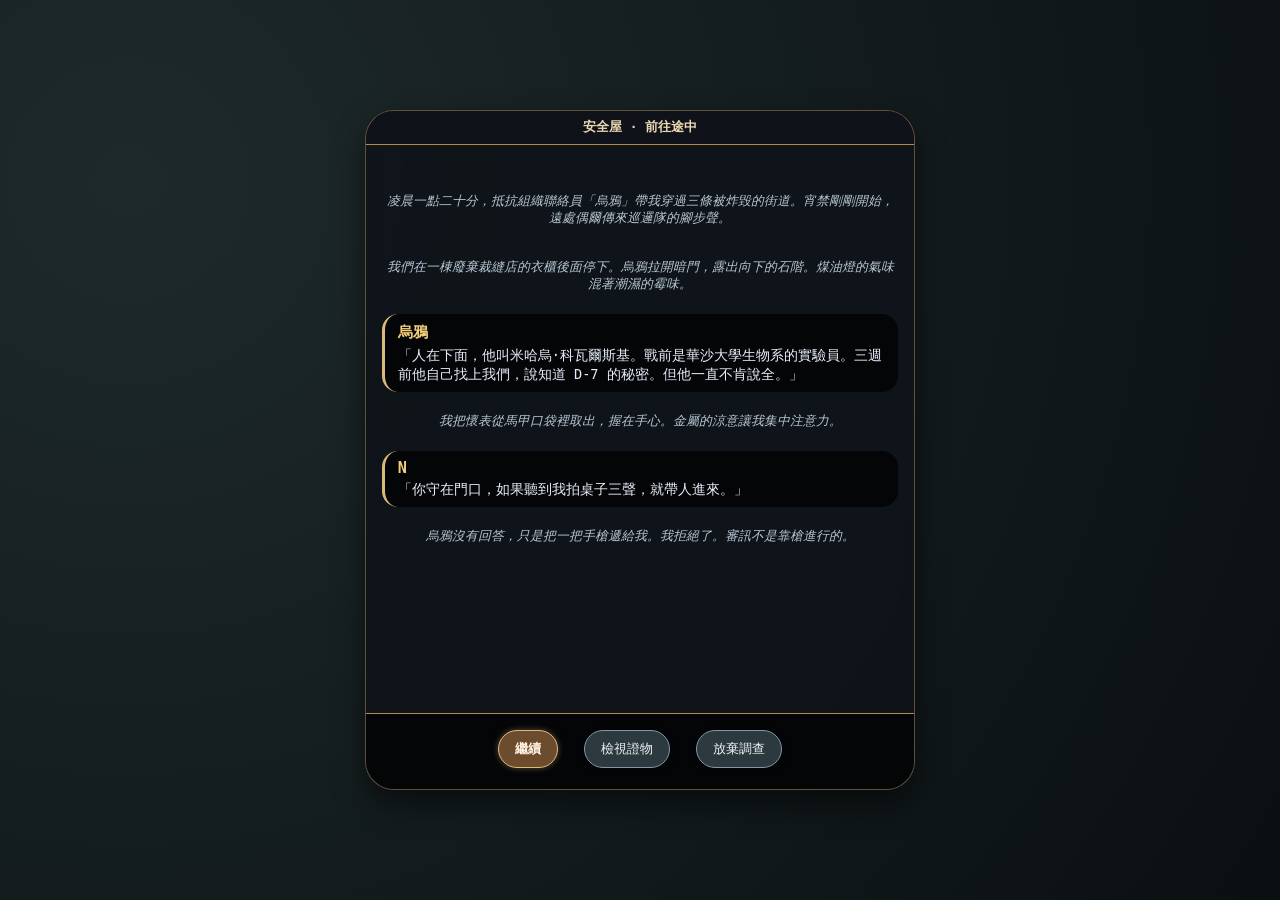
==== commit adb9d429: "更新 story_n.html" ====
--- a/story_n.html
+++ b/story_n.html
@@ -2,159 +2,107 @@
 <html lang="zh-Hant">
 <head>
     <meta charset="UTF-8">
-    <meta name="viewport" content="width=device-width, initial-scale=1.0, user-scalable=yes, viewport-fit=cover">
+    <meta name="viewport" content="width=device-width, initial-scale=0.9, user-scalable=yes, viewport-fit=cover">
     <title>N 的調查 · Case No VIXX</title>
     <link rel="stylesheet" href="style.css">
     <style>
-        /* 強制整個頁面固定，不滾動 */
-        * {
-            box-sizing: border-box;
-        }
+        * { box-sizing: border-box; }
         body {
-            margin: 0;
-            padding: 0;
+            margin: 0; padding: 0;
             background: radial-gradient(circle at 10% 20%, #1e2a2a, #0a0f12);
             font-family: 'Segoe UI', 'Noto Sans TC', 'Microsoft JhengHei', monospace;
+            font-size: 0.9rem;
             height: 100vh;
             display: flex;
             justify-content: center;
             align-items: center;
             overflow: hidden;
         }
-        /* 遊戲總容器：固定寬度、固定高度，類似扭蛋機視窗 */
         .game-machine {
             width: 95%;
             max-width: 550px;
             height: 90vh;
-            max-height: 700px;
-            background: rgba(15, 20, 25, 0.9);
-            backdrop-filter: blur(8px);
-            border-radius: 2rem;
+            max-height: 680px;
+            background: rgba(15, 20, 25, 0.92);
+            backdrop-filter: blur(6px);
+            border-radius: 1.8rem;
             border: 1px solid rgba(180, 140, 100, 0.5);
-            box-shadow: 0 20px 35px rgba(0,0,0,0.5), inset 0 1px 0 rgba(255,255,255,0.05);
+            box-shadow: 0 15px 30px rgba(0,0,0,0.5);
             display: flex;
             flex-direction: column;
             overflow: hidden;
         }
-        /* 可滾動的內容區域 */
+        .location-bar {
+            background: #0f1219cc;
+            padding: 0.5rem 1rem;
+            text-align: center;
+            font-size: 0.8rem;
+            font-weight: bold;
+            color: #ecd9b4;
+            border-bottom: 1px solid #b48c48;
+        }
         .story-scroll {
             flex: 1;
             overflow-y: auto;
-            padding: 1.2rem;
+            padding: 0.8rem 1rem;
             scroll-behavior: smooth;
             -webkit-overflow-scrolling: touch;
         }
-        /* 底部固定按鈕區 */
         .bottom-buttons {
-            padding: 0.8rem 1rem 1.2rem;
-            background: rgba(0,0,0,0.6);
+            padding: 0.6rem 0.8rem 0.9rem;
+            background: rgba(0,0,0,0.7);
             border-top: 1px solid #b48c48;
             display: flex;
             justify-content: center;
-            gap: 1rem;
+            gap: 0.8rem;
             flex-wrap: wrap;
         }
-        /* 按鈕樣式（加大點擊區域） */
         button {
             background: #2d3440;
             border: 1px solid #7c8aa0;
             color: #eceff4;
             font-family: inherit;
-            font-size: 0.9rem;
+            font-size: 0.8rem;
             font-weight: 500;
-            padding: 0.6rem 1.2rem;
-            border-radius: 3rem;
+            padding: 0.5rem 1rem;
+            border-radius: 2rem;
             cursor: pointer;
-            transition: all 0.2s;
-            min-height: 44px;
+            transition: all 0.15s;
+            min-height: 38px;
         }
         button:active { transform: scale(0.96); }
-        .btn-primary {
-            background: #6d4c2e;
-            border-color: #dbb87c;
-            color: #fff2e0;
-        }
-        .btn-secondary {
-            background: #2c3a3f;
-            border-color: #8595aa;
-        }
-        /* 對話氣泡樣式 */
-        .dialogue-container {
-            display: flex;
-            flex-direction: column;
-            gap: 0.8rem;
-        }
+        .btn-primary { background: #6d4c2e; border-color: #dbb87c; color: #fff2e0; }
+        .btn-secondary { background: #2c3a3f; border-color: #8595aa; }
+        .dialogue-container { display: flex; flex-direction: column; gap: 0.6rem; }
         .dialogue-bubble {
             background: rgba(0, 0, 0, 0.7);
-            border-radius: 1.2rem;
-            padding: 0.6rem 1rem;
-            border-left: 4px solid #dbb87c;
-        }
-        .speaker-name {
-            font-weight: bold;
-            color: #f3cf7a;
-            margin-bottom: 0.2rem;
-        }
-        .speaker-name-text {
-            font-weight: bold;
-            color: #f3cf7a;
-        }
-        .action {
-            color: #aaaaaa;
-            font-size: 0.85rem;
-        }
-        .speaker-text {
-            color: #e6eefa;
-            line-height: 1.45;
-            font-size: 0.95rem;
-            margin-top: 0.2rem;
-        }
-        .narration-text {
-            color: #b9c7d4;
-            font-style: italic;
-            text-align: center;
-            margin: 0.5rem 0;
-        }
-        .puzzle-area {
-            background: #0b0e16cc;
-            border-radius: 1.5rem;
-            padding: 1rem;
-            margin: 1rem 0;
-            border-left: 4px solid #c6a15b;
-        }
-        .puzzle-area input {
-            width: 100%;
-            padding: 0.7rem;
-            background: #1e232e;
-            border: 1px solid #7c8aa0;
-            color: #eef2f5;
-            border-radius: 2rem;
-            margin: 0.5rem 0;
-        }
-        .attempts-left {
-            font-size: 0.75rem;
-            color: #b9c7d4;
-        }
-        .feedback {
-            margin-top: 0.5rem;
-        }
+            border-radius: 1rem;
+            padding: 0.5rem 0.8rem;
+            border-left: 3px solid #dbb87c;
+        }
+        .speaker-name { font-weight: bold; color: #f3cf7a; margin-bottom: 0.2rem; font-size: 0.85rem; }
+        .speaker-name-text { font-weight: bold; color: #f3cf7a; }
+        .action { color: #aaaaaa; font-size: 0.75rem; }
+        .speaker-text { color: #e6eefa; line-height: 1.4; font-size: 0.85rem; margin-top: 0.15rem; }
+        .narration-text { color: #b9c7d4; font-style: italic; text-align: center; margin: 0.4rem 0; font-size: 0.8rem; }
+        .puzzle-area { background: #0b0e16cc; border-radius: 1.2rem; padding: 0.8rem; margin: 0.8rem 0; border-left: 3px solid #c6a15b; }
+        .puzzle-area p { margin-bottom: 0.5rem; font-size: 0.85rem; }
+        .puzzle-area input { width: 100%; padding: 0.5rem; background: #1e232e; border: 1px solid #7c8aa0; color: #eef2f5; border-radius: 2rem; font-size: 0.85rem; margin: 0.3rem 0; }
+        .attempts-left { font-size: 0.7rem; color: #b9c7d4; margin-top: 0.2rem; }
+        .feedback { margin-top: 0.4rem; font-size: 0.8rem; }
         .correct-feedback { color: #a3e0a0; }
         .wrong-feedback { color: #e0a0a0; }
         .option-btn {
             background: #2d3440;
             border-color: #6e7b6e;
             color: #eceff4;
-            margin: 0.3rem;
+            margin: 0.2rem;
             white-space: normal;
             word-break: break-word;
-        }
-        .flex-buttons {
-            display: flex;
-            flex-wrap: wrap;
-            justify-content: center;
-            gap: 0.5rem;
-        }
-        /* 證物模態框 */
+            font-size: 0.75rem;
+            padding: 0.4rem 0.8rem;
+        }
+        .flex-buttons { display: flex; flex-wrap: wrap; justify-content: center; gap: 0.4rem; }
         .modal {
             display: none;
             position: fixed;
@@ -167,76 +115,73 @@
         }
         .modal-content {
             background: #1a1f29;
-            border-radius: 1.8rem;
+            border-radius: 1.5rem;
             max-width: 500px;
             width: 85%;
-            padding: 1.2rem;
+            padding: 1rem;
             border: 1px solid #b48c48;
             max-height: 70vh;
             overflow-y: auto;
-        }
-        .evidence-item {
-            background: #00000055;
-            margin: 0.6rem 0;
-            padding: 0.6rem;
-            border-radius: 1rem;
-            border-left: 3px solid #dbb87c;
-        }
-        .evidence-title { font-weight: bold; color: #ecd9b4; }
-        .evidence-desc { font-size: 0.8rem; white-space: pre-line; }
-        .evidence-note { color: #aaaaaa; font-style: italic; font-size: 0.75rem; margin-top: 0.2rem; }
-        .close-modal {
-            background: #4c5a6e;
-            border: none;
-            margin-top: 0.8rem;
-            width: 100%;
-        }
-        /* 隱藏原本的全局容器，使用新結構 */
-        .game-container {
-            all: unset;
-        }
+            font-size: 0.8rem;
+        }
+        .evidence-item { background: #00000055; margin: 0.5rem 0; padding: 0.5rem; border-radius: 0.8rem; border-left: 2px solid #dbb87c; }
+        .evidence-title { font-weight: bold; color: #ecd9b4; font-size: 0.85rem; }
+        .evidence-desc { font-size: 0.75rem; white-space: pre-line; }
+        .evidence-note { color: #aaaaaa; font-style: italic; font-size: 0.7rem; margin-top: 0.2rem; }
+        .close-modal { background: #4c5a6e; border: none; margin-top: 0.8rem; width: 100%; }
+        .toast-message {
+            position: fixed;
+            bottom: 20%;
+            left: 50%;
+            transform: translateX(-50%);
+            background: #1e2a2acc;
+            backdrop-filter: blur(8px);
+            color: #f3cf7a;
+            padding: 0.5rem 1rem;
+            border-radius: 2rem;
+            font-size: 0.8rem;
+            border: 1px solid #dbb87c;
+            z-index: 1100;
+            pointer-events: none;
+            white-space: nowrap;
+            animation: fadeOut 2s forwards;
+        }
+        @keyframes fadeOut { 0% { opacity: 1; } 70% { opacity: 1; } 100% { opacity: 0; visibility: hidden; } }
     </style>
 </head>
 <body>
 <div class="game-machine">
-    <div class="story-scroll" id="storyContent">
-        <!-- 動態劇情內容會放在這裡 -->
-    </div>
+    <div class="location-bar" id="locationBar">安全屋 · 地下室</div>
+    <div class="story-scroll" id="storyContent"></div>
     <div class="bottom-buttons">
         <button id="continueBtn" class="btn-primary" style="display: none;">繼續</button>
         <button id="viewEvidenceBtn" class="btn-secondary">檢視證物</button>
         <button id="abandonBtn" class="btn-secondary">放棄調查</button>
     </div>
 </div>
-<div id="evidenceModal" class="modal">
-    <div class="modal-content">
-        <h3>目前證物清單</h3>
-        <div id="evidenceListModal"></div>
-        <button id="closeModalBtn" class="close-modal">關閉</button>
-    </div>
-</div>
+<div id="evidenceModal" class="modal"><div class="modal-content"><h3>目前證物清單</h3><div id="evidenceListModal"></div><button id="closeModalBtn" class="close-modal">關閉</button></div></div>
 <script src="common.js"></script>
 <script>
     // ---------- 全域 ----------
     let currentStep = 0;
-    let trustLevel = 0;
-    let detailLevel = 0;
-    let finalOutcome = 0;
-    let passwordSuccess = false;
+    let trustLevel = 0, detailLevel = 0, finalOutcome = 0, passwordSuccess = false;
     let evidenceCollected = [];
     let attemptsLeft = 3;
     let selectedChoice1 = false, selectedChoice2 = false, selectedChoice3 = false;
-
     let choice1Options = [], choice2Options = [], choice3Options = [];
-
-    function shuffleArray(arr) {
-        for (let i = arr.length - 1; i > 0; i--) {
-            const j = Math.floor(Math.random() * (i + 1));
-            [arr[i], arr[j]] = [arr[j], arr[i]];
-        }
-        return arr;
-    }
-
+    let pendingNextStep = null;
+
+    function showToast(msg) {
+        const existing = document.querySelector('.toast-message');
+        if (existing) existing.remove();
+        const div = document.createElement('div');
+        div.className = 'toast-message';
+        div.innerText = msg;
+        document.body.appendChild(div);
+        setTimeout(() => div.remove(), 2000);
+    }
+
+    function shuffleArray(arr) { for (let i = arr.length - 1; i > 0; i--) { const j = Math.floor(Math.random() * (i + 1)); [arr[i], arr[j]] = [arr[j], arr[i]]; } return arr; }
     function initOptions() {
         choice1Options = shuffleArray([
             { text: "「我不需要你信任我。你太太和女兒的地址只有我知道。我們是利益共同體。」", value: 2, response: "米哈烏沉默片刻，然後緩緩點頭：「……好，我信你這一次。」" },
@@ -255,60 +200,26 @@
         ]);
     }
 
-    const REAL_EVIDENCE_FULL = {
-        name: "米哈烏的完整證詞錄音與簽名文件",
-        description: "證人：米哈烏·科瓦爾斯基，原 D-7 實驗室高級實驗助理\n證詞內容：\n- D-7 項目為生物武器研發，針對特定人種。\n- 1944 年 3 月 15 日，B 區發生高濃度活病毒洩漏。\n- 主管 K.B. 下令連夜燒毀四十七套防護服及所有污染物品，並焚燒三具屍體。\n- 事後被要求統一對外稱「流感」。\n證人簽名：米哈烏·科瓦爾斯基（附手印）\n錄音時間：1944 年 X 月 X 日",
-        note: "（筆記：完整且可信，無矛盾。）",
-        isReal: true
-    };
-    const REAL_EVIDENCE_PARTIAL = {
-        name: "米哈烏的部分證詞錄音",
-        description: "證人：米哈烏·科瓦爾斯基\n證詞內容：\n- 1944 年 3 月 15 日實驗室發生洩漏。\n- 主管下令燒毀物品和防護服，但未說明數量。\n- 事後被要求統一說法。\n證人簽名較為潦草，錄音中途有猶豫。",
-        note: "（筆記：基本屬實，但缺乏關鍵細節，可信度稍低。）",
-        isReal: true
-    };
-    const REAL_EVIDENCE_2 = {
-        name: "主管 K.B. 的私人筆記",
-        description: "1944 年 3 月 14 日：收到指示，加快 D-7 的實戰測試。計劃下週在三個村莊進行水污染模擬。\n1944 年 3 月 15 日：災難。B 區洩漏。已下令全面銷毀物證。\n1944 年 3 月 16 日：焚燒工作完成。統一對外口徑為斑疹傷寒。\n1944 年 3 月 20 日：抵抗組織似乎聽到風聲。必須轉移焦點。已準備數封信件。",
-        note: "（筆記：筆跡吻合，日期連續，鐵證。）",
-        isReal: true
-    };
-    const FAKE_EVIDENCE_1 = {
-        name: "匿名檢舉信",
-        description: "「致有關方面：\n我親眼見到抵抗組織的一名頭目，代號『烏鴉』，於 3 月 20 日從 D-7 實驗室後門帶出一個金屬箱子，裡面裝的是病毒樣本。他們打算嫁禍給軍方。\n請務必調查此人。\n一個愛國者」",
-        note: "（筆記：紙質異常，後門已封，字跡工整無摺痕，高度懷疑是偽造。）",
-        isReal: false
-    };
-    const FAKE_EVIDENCE_2 = {
-        name: "虛假死亡統計表（殘頁）",
-        description: "「…截至 4 月 1 日，D-7 區域感染人數 312，死亡 7 人，死亡率 2.2%。疫情已受控，無需特別措施。…此數據上報。」",
-        note: "（筆記：統計起始日期刻意忽略洩漏初期，死亡人數與民間記錄不符，水印1945年。）",
-        isReal: false
-    };
-    const FAKE_EVIDENCE_3 = {
-        name: "偽造的會議記錄",
-        description: "1944 年 3 月 10 日，D-7 項目例會紀要：\n主題：評估針對敵後游擊隊的生物製劑效果。\n結論：準備在 4 月進行田野試驗。",
-        note: "（筆記：格式不符，簽名人不存在，內容聳動刻意栽贓。）",
-        isReal: false
-    };
+    // 證物
+    const REAL_EVIDENCE_FULL = { name: "米哈烏的完整證詞錄音與簽名文件", description: "證人：米哈烏·科瓦爾斯基，原 D-7 實驗室高級實驗助理\n證詞內容：\n- D-7 項目為生物武器研發，針對特定人種。\n- 1944 年 3 月 15 日，B 區發生高濃度活病毒洩漏。\n- 主管 K.B. 下令連夜燒毀四十七套防護服及所有污染物品，並焚燒三具屍體。\n- 事後被要求統一對外稱「流感」。\n證人簽名：米哈烏·科瓦爾斯基（附手印）\n錄音時間：1944 年 X 月 X 日", note: "（筆記：完整且可信，無矛盾。）", isReal: true };
+    const REAL_EVIDENCE_PARTIAL = { name: "米哈烏的部分證詞錄音", description: "證人：米哈烏·科瓦爾斯基\n證詞內容：\n- 1944 年 3 月 15 日實驗室發生洩漏。\n- 主管下令燒毀物品和防護服，但未說明數量。\n- 事後被要求統一說法。\n證人簽名較為潦草，錄音中途有猶豫。", note: "（筆記：基本屬實，但缺乏關鍵細節，可信度稍低。）", isReal: true };
+    const REAL_EVIDENCE_2 = { name: "主管 K.B. 的私人筆記", description: "1944 年 3 月 14 日：收到指示，加快 D-7 的實戰測試。計劃下週在三個村莊進行水污染模擬。\n1944 年 3 月 15 日：災難。B 區洩漏。已下令全面銷毀物證。\n1944 年 3 月 16 日：焚燒工作完成。統一對外口徑為斑疹傷寒。\n1944 年 3 月 20 日：抵抗組織似乎聽到風聲。必須轉移焦點。已準備數封信件。", note: "（筆記：筆跡吻合，日期連續，鐵證。）", isReal: true };
+    const FAKE_EVIDENCE_1 = { name: "匿名檢舉信", description: "「致有關方面：\n我親眼見到抵抗組織的一名頭目，代號『烏鴉』，於 3 月 20 日從 D-7 實驗室後門帶出一個金屬箱子，裡面裝的是病毒樣本。他們打算嫁禍給軍方。\n請務必調查此人。\n一個愛國者」", note: "（筆記：紙質異常，後門已封，字跡工整無摺痕，高度懷疑是偽造。）", isReal: false };
+    const FAKE_EVIDENCE_2 = { name: "虛假死亡統計表（殘頁）", description: "「…截至 4 月 1 日，D-7 區域感染人數 312，死亡 7 人，死亡率 2.2%。疫情已受控，無需特別措施。…此數據上報。」", note: "（筆記：統計起始日期刻意忽略洩漏初期，死亡人數與民間記錄不符，水印1945年。）", isReal: false };
+    const FAKE_EVIDENCE_3 = { name: "偽造的會議記錄", description: "1944 年 3 月 10 日，D-7 項目例會紀要：\n主題：評估針對敵後游擊隊的生物製劑效果。\n結論：準備在 4 月進行田野試驗。", note: "（筆記：格式不符，簽名人不存在，內容聳動刻意栽贓。）", isReal: false };
 
     function addEvidence(ev) {
         if (!evidenceCollected.some(e => e.name === ev.name)) {
             evidenceCollected.push(ev);
             updateEvidenceModal();
+            showToast(`獲得：${ev.name}`);
         }
     }
     function updateEvidenceModal() {
         const container = document.getElementById('evidenceListModal');
         if (!container) return;
         if (evidenceCollected.length === 0) { container.innerHTML = '<p>尚無證物。</p>'; return; }
-        container.innerHTML = evidenceCollected.map(ev => `
-            <div class="evidence-item">
-                <div class="evidence-title">${ev.name}</div>
-                <div class="evidence-desc">${ev.description.replace(/\n/g, '<br>')}</div>
-                <div class="evidence-note">${ev.note || ''}</div>
-            </div>
-        `).join('');
+        container.innerHTML = evidenceCollected.map(ev => `<div class="evidence-item"><div class="evidence-title">${ev.name}</div><div class="evidence-desc">${ev.description.replace(/\n/g, '<br>')}</div><div class="evidence-note">${ev.note || ''}</div></div>`).join('');
     }
     function finishAndSave() {
         const success = markRoleComplete('N', evidenceCollected);
@@ -316,45 +227,40 @@
         else alert('錯誤：無法儲存進度，可能已完成過。');
         window.location.href = 'main.html';
     }
-    function abandon() {
-        if (confirm('確定要放棄調查嗎？進度不會儲存。')) {
-            window.location.href = 'main.html';
-        }
-    }
-
-    // ----- 渲染場景函數（同上，僅內容略縮）-----
+    function abandon() { if (confirm('確定要放棄調查嗎？進度不會儲存。')) window.location.href = 'main.html'; }
+    function setLocation(loc) { const bar = document.getElementById('locationBar'); if (bar) bar.innerText = loc; }
+
+    // ---------- 渲染所有場景（完整）----------
     function renderScene0() {
-        return `
-            <div class="dialogue-container">
-                <div class="narration-text">凌晨一點二十分，抵抗組織聯絡員「烏鴉」帶我穿過三條被炸毀的街道。宵禁剛剛開始，遠處偶爾傳來巡邏隊的腳步聲。</div>
-                <div class="narration-text">我們在一棟廢棄裁縫店的衣櫃後面停下。烏鴉拉開暗門，露出向下的石階。煤油燈的氣味混著潮濕的霉味。</div>
-                <div class="dialogue-bubble"><div class="speaker-name"><span class="speaker-name-text">烏鴉</span></div><div class="speaker-text">「人在下面，他叫米哈烏·科瓦爾斯基。戰前是華沙大學生物系的實驗員。三週前他自己找上我們，說知道 D-7 的秘密。但他一直不肯說全。」</div></div>
-                <div class="narration-text">我把懷表從馬甲口袋裡取出，握在手心。金屬的涼意讓我集中注意力。</div>
-                <div class="dialogue-bubble"><div class="speaker-name"><span class="speaker-name-text">N</span></div><div class="speaker-text">「你守在門口，如果聽到我拍桌子三聲，就帶人進來。」</div></div>
-                <div class="narration-text">烏鴉沒有回答，只是把一把手槍遞給我。我拒絕了。審訊不是靠槍進行的。</div>
-            </div>
-        `;
+        setLocation("安全屋 · 前往途中");
+        return `<div class="dialogue-container">
+            <div class="narration-text">凌晨一點二十分，抵抗組織聯絡員「烏鴉」帶我穿過三條被炸毀的街道。宵禁剛剛開始，遠處偶爾傳來巡邏隊的腳步聲。</div>
+            <div class="narration-text">我們在一棟廢棄裁縫店的衣櫃後面停下。烏鴉拉開暗門，露出向下的石階。煤油燈的氣味混著潮濕的霉味。</div>
+            <div class="dialogue-bubble"><div class="speaker-name"><span class="speaker-name-text">烏鴉</span></div><div class="speaker-text">「人在下面，他叫米哈烏·科瓦爾斯基。戰前是華沙大學生物系的實驗員。三週前他自己找上我們，說知道 D-7 的秘密。但他一直不肯說全。」</div></div>
+            <div class="narration-text">我把懷表從馬甲口袋裡取出，握在手心。金屬的涼意讓我集中注意力。</div>
+            <div class="dialogue-bubble"><div class="speaker-name"><span class="speaker-name-text">N</span></div><div class="speaker-text">「你守在門口，如果聽到我拍桌子三聲，就帶人進來。」</div></div>
+            <div class="narration-text">烏鴉沒有回答，只是把一把手槍遞給我。我拒絕了。審訊不是靠槍進行的。</div>
+        </div>`;
     }
     function renderScene1Start() {
-        return `
-            <div class="dialogue-container">
-                <div class="narration-text">（走下樓梯，煤油燈的光照出一個中年男子蜷縮在木椅上。他穿著灰色毛衣，袖口起毛，左手虎口有舊繭。）</div>
-                <div class="dialogue-bubble"><div class="speaker-name"><span class="speaker-name-text">N</span><span class="action">(走進地下室，把懷表放在桌上，沒有坐下，坐在他對面)</span></div><div class="speaker-text">「米哈烏·科瓦爾斯基。你左手虎口的繭，是長期抓握試管架留下的。戰前華沙大學微生物實驗室的人員名單裡，有你。」</div></div>
-                <div class="dialogue-bubble"><div class="speaker-name"><span class="speaker-name-text">米哈烏</span><span class="action">(身體一僵，不敢抬頭)</span></div><div class="speaker-text">「……那些都是過去的事了。我現在只是個倉庫管理員。」</div></div>
-                <div class="dialogue-bubble"><div class="speaker-name"><span class="speaker-name-text">N</span><span class="action">(沉默，右手拇指輕輕轉動懷表表殼。二十秒後，開口)</span></div><div class="speaker-text">「你結婚多久了？」</div></div>
-                <div class="dialogue-bubble"><div class="speaker-name"><span class="speaker-name-text">米哈烏</span><span class="action">(疑惑)</span></div><div class="speaker-text">「……十二年。」</div></div>
-                <div class="dialogue-bubble"><div class="speaker-name"><span class="speaker-name-text">N</span><span class="action">(語氣不變)</span></div><div class="speaker-text">「你女兒叫艾蓮娜，今年十歲。她喜歡畫畫。上次她畫了一幅向日葵，你太太把它貼在廚房冰箱上。」</div></div>
-                <div class="dialogue-bubble"><div class="speaker-name"><span class="speaker-name-text">米哈烏</span><span class="action">(猛地抬頭，驚慌)</span></div><div class="speaker-text">「你……你怎麼知道這些？」</div></div>
-                <div class="dialogue-bubble"><div class="speaker-name"><span class="speaker-name-text">N</span><span class="action">(平靜)</span></div><div class="speaker-text">「因為我在來之前，見過你太太。她說你已經三個月沒回家了。她很擔心你。」</div></div>
-                <div class="dialogue-bubble"><div class="speaker-name"><span class="speaker-name-text">米哈烏</span><span class="action">(嘴唇顫抖)</span></div><div class="speaker-text">「她……她們安全嗎？」</div></div>
-                <div class="dialogue-bubble"><div class="speaker-name"><span class="speaker-name-text">N</span><span class="action">(從口袋裡拿出一張摺疊的紙條，推過去)</span></div><div class="speaker-text">「這是她今天寫的。你自己看。」</div></div>
-                <div class="dialogue-bubble"><div class="speaker-name"><span class="speaker-name-text">米哈烏</span><span class="action">(顫抖著手打開，眼眶泛紅)</span></div><div class="speaker-text">「……她寫說有人送食物過去，還幫艾蓮娜找了老師。你到底是誰？」</div></div>
-                <div class="dialogue-bubble"><div class="speaker-name"><span class="speaker-name-text">N</span><span class="action">(將懷表輕輕推向桌子中央，金屬反光映在米哈烏臉上)</span></div><div class="speaker-text">「一個想幫你活下去的人。但你需要先幫我。」</div></div>
-                <div class="dialogue-bubble"><div class="speaker-name"><span class="speaker-name-text">米哈烏</span><span class="action">(沉默，手指不再抖，緊握成拳)</span></div><div class="speaker-text">「……好。你想知道什麼？」</div></div>
-                <div class="dialogue-bubble"><div class="speaker-name"><span class="speaker-name-text">N</span><span class="action">(身體微微前傾)</span></div><div class="speaker-text">「三月十五日，D-7 實驗室發生了什麼？」</div></div>
-                <div class="dialogue-bubble"><div class="speaker-name"><span class="speaker-name-text">米哈烏</span><span class="action">(猶豫)</span></div><div class="speaker-text">「我說了，他們會殺我全家。你怎麼保證我說完之後，你和你的組織不會丟下我？」</div></div>
-            </div>
-        `;
+        setLocation("安全屋 · 地下室審訊");
+        return `<div class="dialogue-container">
+            <div class="narration-text">（走下樓梯，煤油燈的光照出一個中年男子蜷縮在木椅上。他穿著灰色毛衣，袖口起毛，左手虎口有舊繭。）</div>
+            <div class="dialogue-bubble"><div class="speaker-name"><span class="speaker-name-text">N</span><span class="action">(走進地下室，把懷表放在桌上，沒有坐下，坐在他對面)</span></div><div class="speaker-text">「米哈烏·科瓦爾斯基。你左手虎口的繭，是長期抓握試管架留下的。戰前華沙大學微生物實驗室的人員名單裡，有你。」</div></div>
+            <div class="dialogue-bubble"><div class="speaker-name"><span class="speaker-name-text">米哈烏</span><span class="action">(身體一僵，不敢抬頭)</span></div><div class="speaker-text">「……那些都是過去的事了。我現在只是個倉庫管理員。」</div></div>
+            <div class="dialogue-bubble"><div class="speaker-name"><span class="speaker-name-text">N</span><span class="action">(沉默，右手拇指輕輕轉動懷表表殼。二十秒後，開口)</span></div><div class="speaker-text">「你結婚多久了？」</div></div>
+            <div class="dialogue-bubble"><div class="speaker-name"><span class="speaker-name-text">米哈烏</span><span class="action">(疑惑)</span></div><div class="speaker-text">「……十二年。」</div></div>
+            <div class="dialogue-bubble"><div class="speaker-name"><span class="speaker-name-text">N</span><span class="action">(語氣不變)</span></div><div class="speaker-text">「你女兒叫艾蓮娜，今年十歲。她喜歡畫畫。上次她畫了一幅向日葵，你太太把它貼在廚房冰箱上。」</div></div>
+            <div class="dialogue-bubble"><div class="speaker-name"><span class="speaker-name-text">米哈烏</span><span class="action">(猛地抬頭，驚慌)</span></div><div class="speaker-text">「你……你怎麼知道這些？」</div></div>
+            <div class="dialogue-bubble"><div class="speaker-name"><span class="speaker-name-text">N</span><span class="action">(平靜)</span></div><div class="speaker-text">「因為我在來之前，見過你太太。她說你已經三個月沒回家了。她很擔心你。」</div></div>
+            <div class="dialogue-bubble"><div class="speaker-name"><span class="speaker-name-text">米哈烏</span><span class="action">(嘴唇顫抖)</span></div><div class="speaker-text">「她……她們安全嗎？」</div></div>
+            <div class="dialogue-bubble"><div class="speaker-name"><span class="speaker-name-text">N</span><span class="action">(從口袋裡拿出一張摺疊的紙條，推過去)</span></div><div class="speaker-text">「這是她今天寫的。你自己看。」</div></div>
+            <div class="dialogue-bubble"><div class="speaker-name"><span class="speaker-name-text">米哈烏</span><span class="action">(顫抖著手打開，眼眶泛紅)</span></div><div class="speaker-text">「……她寫說有人送食物過去，還幫艾蓮娜找了老師。你到底是誰？」</div></div>
+            <div class="dialogue-bubble"><div class="speaker-name"><span class="speaker-name-text">N</span><span class="action">(將懷表輕輕推向桌子中央，金屬反光映在米哈烏臉上)</span></div><div class="speaker-text">「一個想幫你活下去的人。但你需要先幫我。」</div></div>
+            <div class="dialogue-bubble"><div class="speaker-name"><span class="speaker-name-text">米哈烏</span><span class="action">(沉默，手指不再抖，緊握成拳)</span></div><div class="speaker-text">「……好。你想知道什麼？」</div></div>
+            <div class="dialogue-bubble"><div class="speaker-name"><span class="speaker-name-text">N</span><span class="action">(身體微微前傾)</span></div><div class="speaker-text">「三月十五日，D-7 實驗室發生了什麼？」</div></div>
+            <div class="dialogue-bubble"><div class="speaker-name"><span class="speaker-name-text">米哈烏</span><span class="action">(猶豫)</span></div><div class="speaker-text">「我說了，他們會殺我全家。你怎麼保證我說完之後，你和你的組織不會丟下我？」</div></div>
+        </div>`;
     }
     function renderFirstChoice1() {
         let btns = choice1Options.map(opt => `<button class="option-btn" data-value="${opt.value}" data-response="${opt.response.replace(/"/g, '&quot;')}">${opt.text}</button>`).join('');
@@ -370,77 +276,57 @@
     }
     function renderAfterAllChoices() {
         let dialogue = '';
-        if (finalOutcome === 3) {
-            dialogue = `<div class="dialogue-bubble"><div class="speaker-name"><span class="speaker-name-text">米哈烏</span><span class="action">(深吸一口氣)</span></div><div class="speaker-text">「D-7 是 1942 年開始的秘密項目。對外說是研究斑疹傷寒疫苗，但實際上……是在改造一種病毒，讓它只感染特定人種。主管 K.B. 說這是『為了戰爭勝利後的秩序維護』。我們實驗室有三個核心區域：A 區培育病毒，B 區做動物實驗，C 區保存樣本和檔案。三月十五日下午，B 區的搬運工人在換罐子的時候，把培養罐碰倒了。那罐子裡是高濃度的活體病毒，而且是氣溶膠型的。警報響了不到三十秒就停了——主管說不能引人注意。他命令我們立刻撤離，然後連夜把所有接觸過的器材、四十七套防護服和……死人，都拉到後山燒了。一共燒了多少？我清點過：四十七套防護服，三個鐵桶的廢料，還有……三具屍體。兩個是當時的操作員，一個是第二天發病的清潔工。主管說：『戰爭快結束了，只要拖到投降，就沒人會追查。如果有人問，就說是普通流感。』」</div></div>`;
-        } else if (finalOutcome === 2) {
-            dialogue = `<div class="dialogue-bubble"><div class="speaker-name"><span class="speaker-name-text">米哈烏</span></div><div class="speaker-text">「三月十五日發生洩漏，主管叫我們燒掉防護服和器材，還燒了幾具屍體。之後統一說是流感。詳細數量我不記得了。」</div></div>`;
-        } else {
-            dialogue = `<div class="dialogue-bubble"><div class="speaker-name"><span class="speaker-name-text">N</span></div><div class="speaker-text">「……毫無收穫。」</div></div>`;
-        }
+        if (finalOutcome === 3) dialogue = `<div class="dialogue-bubble"><div class="speaker-name"><span class="speaker-name-text">米哈烏</span><span class="action">(深吸一口氣)</span></div><div class="speaker-text">「D-7 是 1942 年開始的秘密項目。對外說是研究斑疹傷寒疫苗，但實際上……是在改造一種病毒，讓它只感染特定人種。主管 K.B. 說這是『為了戰爭勝利後的秩序維護』。我們實驗室有三個核心區域：A 區培育病毒，B 區做動物實驗，C 區保存樣本和檔案。三月十五日下午，B 區的搬運工人在換罐子的時候，把培養罐碰倒了。那罐子裡是高濃度的活體病毒，而且是氣溶膠型的。警報響了不到三十秒就停了——主管說不能引人注意。他命令我們立刻撤離，然後連夜把所有接觸過的器材、四十七套防護服和……死人，都拉到後山燒了。一共燒了多少？我清點過：四十七套防護服，三個鐵桶的廢料，還有……三具屍體。兩個是當時的操作員，一個是第二天發病的清潔工。主管說：『戰爭快結束了，只要拖到投降，就沒人會追查。如果有人問，就說是普通流感。』」</div></div>`;
+        else if (finalOutcome === 2) dialogue = `<div class="dialogue-bubble"><div class="speaker-name"><span class="speaker-name-text">米哈烏</span></div><div class="speaker-text">「三月十五日發生洩漏，主管叫我們燒掉防護服和器材，還燒了幾具屍體。之後統一說是流感。詳細數量我不記得了。」</div></div>`;
+        else dialogue = `<div class="dialogue-bubble"><div class="speaker-name"><span class="speaker-name-text">N</span></div><div class="speaker-text">「……毫無收穫。」</div></div>`;
         return `<div class="dialogue-container">${dialogue}</div>`;
     }
     function renderAutoSign() {
-        if (finalOutcome >= 2) {
-            addEvidence(REAL_EVIDENCE_FULL);
-            return `<div class="dialogue-container"><div class="dialogue-bubble"><div class="speaker-name"><span class="speaker-name-text">N</span></div><div class="speaker-text">「錄音完畢，請簽名。」</div></div><div class="dialogue-bubble"><div class="speaker-name"><span class="speaker-name-text">米哈烏</span></div><div class="speaker-text">「好。」（簽下名字）</div></div></div>`;
-        } else if (finalOutcome === 1) {
-            addEvidence(REAL_EVIDENCE_PARTIAL);
-            return `<div class="dialogue-container"><div class="dialogue-bubble"><div class="speaker-name"><span class="speaker-name-text">N</span></div><div class="speaker-text">「錄音完畢，可以簽名嗎？」</div></div><div class="dialogue-bubble"><div class="speaker-name"><span class="speaker-name-text">米哈烏</span></div><div class="speaker-text">「……我不想簽，但你可以拿去用。」</div></div></div>`;
-        } else {
-            return `<div class="dialogue-container"><div class="dialogue-bubble"><div class="speaker-name"><span class="speaker-name-text">N</span></div><div class="speaker-text">「你沒有簽名，這份證詞效力不足。」</div></div></div>`;
-        }
+        if (finalOutcome >= 2) { addEvidence(REAL_EVIDENCE_FULL); return `<div class="dialogue-container"><div class="dialogue-bubble"><div class="speaker-name"><span class="speaker-name-text">N</span></div><div class="speaker-text">「錄音完畢，請簽名。」</div></div><div class="dialogue-bubble"><div class="speaker-name"><span class="speaker-name-text">米哈烏</span></div><div class="speaker-text">「好。」（簽下名字）</div></div></div>`; }
+        else if (finalOutcome === 1) { addEvidence(REAL_EVIDENCE_PARTIAL); return `<div class="dialogue-container"><div class="dialogue-bubble"><div class="speaker-name"><span class="speaker-name-text">N</span></div><div class="speaker-text">「錄音完畢，可以簽名嗎？」</div></div><div class="dialogue-bubble"><div class="speaker-name"><span class="speaker-name-text">米哈烏</span></div><div class="speaker-text">「……我不想簽，但你可以拿去用。」</div></div></div>`; }
+        else return `<div class="dialogue-container"><div class="dialogue-bubble"><div class="speaker-name"><span class="speaker-name-text">N</span></div><div class="speaker-text">「你沒有簽名，這份證詞效力不足。」</div></div></div>`;
     }
     function renderPasswordIntro() {
-        return `
-            <div class="dialogue-container">
-                <div class="dialogue-bubble"><div class="speaker-name"><span class="speaker-name-text">N</span><span class="action">(走出地下室，對 Hyuk 發送無線電)</span></div><div class="speaker-text">「相爀，我需要你幫我進入工廠二樓，K.B. 的辦公室。米哈烏說暗格在書架第三層，後面有一個金屬盒。位置圖我馬上傳給你。」</div></div>
-                <div class="dialogue-bubble"><div class="speaker-name"><span class="speaker-name-text">Hyuk</span><span class="action">(無線電回復，壓低聲音)</span></div><div class="speaker-text">「我已經在工廠外圍了。守衛換班還有不到四分鐘。你有密碼嗎？」</div></div>
-                <div class="dialogue-bubble"><div class="speaker-name"><span class="speaker-name-text">N</span><span class="action">(看著米哈烏畫的紙條)</span></div><div class="speaker-text">「米哈烏只記得和日期有關。他說主管辦公室掛著一本日曆，三月十五日被紅筆圈起來。另外，他見過主管在本子上寫下一串數字，似乎和防護服數量有關。密碼可能是六位數。」</div></div>
-                <div class="dialogue-bubble"><div class="speaker-name"><span class="speaker-name-text">Hyuk</span><span class="action">(低聲)</span></div><div class="speaker-text">「我試試。」</div></div>
-            </div>
-        `;
+        setLocation("工廠 · 辦公室外圍");
+        return `<div class="dialogue-container">
+            <div class="dialogue-bubble"><div class="speaker-name"><span class="speaker-name-text">N</span><span class="action">(走出地下室，對 Hyuk 發送無線電)</span></div><div class="speaker-text">「相爀，我需要你幫我進入工廠二樓，K.B. 的辦公室。米哈烏說暗格在書架第三層，後面有一個金屬盒。位置圖我馬上傳給你。」</div></div>
+            <div class="dialogue-bubble"><div class="speaker-name"><span class="speaker-name-text">Hyuk</span><span class="action">(無線電回復，壓低聲音)</span></div><div class="speaker-text">「我已經在工廠外圍了。守衛換班還有不到四分鐘。你有密碼嗎？」</div></div>
+            <div class="dialogue-bubble"><div class="speaker-name"><span class="speaker-name-text">N</span><span class="action">(看著米哈烏畫的紙條)</span></div><div class="speaker-text">「米哈烏只記得和日期有關。他說主管辦公室掛著一本日曆，三月十五日被紅筆圈起來。另外，他見過主管在本子上寫下一串數字，似乎和防護服數量有關。密碼可能是六位數。」</div></div>
+            <div class="dialogue-bubble"><div class="speaker-name"><span class="speaker-name-text">Hyuk</span><span class="action">(低聲)</span></div><div class="speaker-text">「我試試。」</div></div>
+        </div>`;
     }
     function renderPasswordPuzzle() {
         attemptsLeft = 3;
-        return `
-            <div class="puzzle-area">
-                <p>根據對話線索，推斷暗格的六位數密碼。</p>
-                <input type="text" id="pwdInput" placeholder="請輸入六位數字密碼" maxlength="6">
-                <div class="attempts-left">剩餘嘗試次數：3</div>
-                <button id="submitPwdBtn" class="btn-primary">確認密碼</button>
-                <div id="pwdFeedback" class="feedback"></div>
-            </div>
-        `;
+        return `<div class="puzzle-area"><p>根據對話線索，推斷暗格的六位數密碼。</p><input type="text" id="pwdInput" placeholder="請輸入六位數字密碼" maxlength="6"><div class="attempts-left">剩餘嘗試次數：3</div><button id="submitPwdBtn" class="btn-primary">確認密碼</button><div id="pwdFeedback" class="feedback"></div></div>`;
     }
     function renderPasswordResult(success) {
         const msg = success ? '<span class="correct-feedback">密碼正確！獲得主管 K.B. 的私人筆記。</span>' : '<span class="wrong-feedback">警報觸發！暗格被銷毀，無法獲得筆記。</span>';
+        if (success) addEvidence(REAL_EVIDENCE_2);
         return `<div class="puzzle-area"><p>${msg}</p></div>`;
     }
     function renderScene3() {
+        setLocation("安全屋 · 地下室");
         let html = `<div class="dialogue-container">`;
         if (!evidenceCollected.some(e => e.name === FAKE_EVIDENCE_1.name)) {
-            html += `<div class="dialogue-bubble"><div class="speaker-name"><span class="speaker-name-text">米哈烏</span><span class="action">(從衣服內襯裡拿出一封皺巴巴的信)</span></div><div class="speaker-text">「這是我前天在家門口發現的。不知道是誰塞的。我本來想扔掉，但是上面寫的東西……我覺得不太對。」</div></div>
-            <div class="dialogue-bubble"><div class="speaker-name"><span class="speaker-name-text">N</span><span class="action">(接過來，打開閱讀)</span></div><div class="speaker-text">「……」</div></div>`;
+            html += `<div class="dialogue-bubble"><div class="speaker-name"><span class="speaker-name-text">米哈烏</span><span class="action">(從衣服內襯裡拿出一封皺巴巴的信)</span></div><div class="speaker-text">「這是我前天在家門口發現的。不知道是誰塞的。我本來想扔掉，但是上面寫的東西……我覺得不太對。」</div></div><div class="dialogue-bubble"><div class="speaker-name"><span class="speaker-name-text">N</span><span class="action">(接過來，打開閱讀)</span></div><div class="speaker-text">「……」</div></div>`;
             addEvidence(FAKE_EVIDENCE_1);
         }
         if (!evidenceCollected.some(e => e.name === FAKE_EVIDENCE_2.name)) {
-            html += `<div class="narration-text">N 彎腰從地上撿起半張紙片。</div>
-            <div class="dialogue-bubble"><div class="speaker-name"><span class="speaker-name-text">N</span></div><div class="speaker-text">「這是什麼？」</div></div>
-            <div class="dialogue-bubble"><div class="speaker-name"><span class="speaker-name-text">米哈烏</span></div><div class="speaker-text">「哦，那是上週有人從門縫塞進來的另一張紙。上面寫的是……一些統計數字。我覺得假得很，就扔地上了。」</div></div>`;
+            html += `<div class="narration-text">N 彎腰從地上撿起半張紙片。</div><div class="dialogue-bubble"><div class="speaker-name"><span class="speaker-name-text">N</span></div><div class="speaker-text">「這是什麼？」</div></div><div class="dialogue-bubble"><div class="speaker-name"><span class="speaker-name-text">米哈烏</span></div><div class="speaker-text">「哦，那是上週有人從門縫塞進來的另一張紙。上面寫的是……一些統計數字。我覺得假得很，就扔地上了。」</div></div>`;
             addEvidence(FAKE_EVIDENCE_2);
         }
         html += `</div>`;
         return html;
     }
-
-    // 流程控制，手動更新內容與按鈕行為
+    // 流程控制（後半）
+    // ---------- 流程控制 ----------
     let step = 0;
     function loadStep(s) {
         step = s;
         const container = document.getElementById('storyContent');
         if (!container) return;
         let html = '';
-        let showContinue = true; // 除了密碼輸入等特殊步驟，其他都需要顯示「繼續」按鈕
+        let showContinue = true;
         switch(step) {
             case 0: html = renderScene0(); break;
             case 1: html = renderScene1Start(); break;
@@ -465,7 +351,6 @@
                 continueBtn.style.display = 'none';
             }
         }
-        // 特殊步驟綁定
         if (step === 2) bindChoice1();
         else if (step === 3) bindChoice2();
         else if (step === 4) bindChoice3();
@@ -481,45 +366,63 @@
 
     function bindChoice1() {
         const btns = document.querySelectorAll('#choice1Btns .option-btn');
+        if (!btns.length) return;
         const handle = (btn) => {
             if (selectedChoice1) return;
             selectedChoice1 = true;
             const val = parseInt(btn.dataset.value);
             const response = btn.dataset.response;
             trustLevel = val;
-            document.getElementById('choice1Feedback').innerHTML = `<div class="dialogue-bubble"><div class="speaker-name"><span class="speaker-name-text">米哈烏</span></div><div class="speaker-text">${response}</div></div>`;
+            const feedbackDiv = document.getElementById('choice1Feedback');
+            if (feedbackDiv) feedbackDiv.innerHTML = `<div class="dialogue-bubble"><div class="speaker-name"><span class="speaker-name-text">米哈烏</span></div><div class="speaker-text">${response}</div></div>`;
             btns.forEach(b => b.disabled = true);
-            setTimeout(() => loadStep(3), 1500);
+            // 不自動跳轉，需按「繼續」按鈕
+            const continueBtn = document.getElementById('continueBtn');
+            if (continueBtn) {
+                continueBtn.style.display = 'inline-block';
+                continueBtn.onclick = () => loadStep(3);
+            }
         };
         btns.forEach(btn => btn.onclick = () => handle(btn));
     }
+
     function bindChoice2() {
         const btns = document.querySelectorAll('#choice2Btns .option-btn');
+        if (!btns.length) return;
         const handle = (btn) => {
             if (selectedChoice2) return;
             selectedChoice2 = true;
             const val = parseInt(btn.dataset.value);
             const response = btn.dataset.response;
             detailLevel = val;
-            document.getElementById('choice2Feedback').innerHTML = `<div class="dialogue-bubble"><div class="speaker-name"><span class="speaker-name-text">米哈烏</span></div><div class="speaker-text">${response}</div></div>`;
+            const feedbackDiv = document.getElementById('choice2Feedback');
+            if (feedbackDiv) feedbackDiv.innerHTML = `<div class="dialogue-bubble"><div class="speaker-name"><span class="speaker-name-text">米哈烏</span></div><div class="speaker-text">${response}</div></div>`;
             btns.forEach(b => b.disabled = true);
-            if (trustLevel === 2 && detailLevel === 0) {
-                setTimeout(() => loadStep(4), 1500);
-            } else {
-                if (trustLevel === 0) finalOutcome = 0;
-                else if (trustLevel === 1 && detailLevel === 0) finalOutcome = 0;
-                else if (trustLevel === 1 && detailLevel === 1) finalOutcome = 1;
-                else if (trustLevel === 1 && detailLevel === 2) finalOutcome = 2;
-                else if (trustLevel === 2 && detailLevel === 1) finalOutcome = 2;
-                else if (trustLevel === 2 && detailLevel === 2) finalOutcome = 3;
-                else finalOutcome = 0;
-                setTimeout(() => loadStep(5), 1500);
+            // 判斷是否需要第三次選擇
+            const continueBtn = document.getElementById('continueBtn');
+            if (continueBtn) {
+                continueBtn.style.display = 'inline-block';
+                if (trustLevel === 2 && detailLevel === 0) {
+                    continueBtn.onclick = () => loadStep(4);
+                } else {
+                    // 直接計算最終結果
+                    if (trustLevel === 0) finalOutcome = 0;
+                    else if (trustLevel === 1 && detailLevel === 0) finalOutcome = 0;
+                    else if (trustLevel === 1 && detailLevel === 1) finalOutcome = 1;
+                    else if (trustLevel === 1 && detailLevel === 2) finalOutcome = 2;
+                    else if (trustLevel === 2 && detailLevel === 1) finalOutcome = 2;
+                    else if (trustLevel === 2 && detailLevel === 2) finalOutcome = 3;
+                    else finalOutcome = 0;
+                    continueBtn.onclick = () => loadStep(5);
+                }
             }
         };
         btns.forEach(btn => btn.onclick = () => handle(btn));
     }
+
     function bindChoice3() {
         const btns = document.querySelectorAll('#choice3Btns .option-btn');
+        if (!btns.length) return;
         const handle = (btn) => {
             if (selectedChoice3) return;
             selectedChoice3 = true;
@@ -528,12 +431,18 @@
             if (val === 2) finalOutcome = 3;
             else if (val === 1) finalOutcome = 2;
             else finalOutcome = 0;
-            document.getElementById('choice3Feedback').innerHTML = `<div class="dialogue-bubble"><div class="speaker-name"><span class="speaker-name-text">米哈烏</span></div><div class="speaker-text">${response}</div></div>`;
+            const feedbackDiv = document.getElementById('choice3Feedback');
+            if (feedbackDiv) feedbackDiv.innerHTML = `<div class="dialogue-bubble"><div class="speaker-name"><span class="speaker-name-text">米哈烏</span></div><div class="speaker-text">${response}</div></div>`;
             btns.forEach(b => b.disabled = true);
-            setTimeout(() => loadStep(5), 1500);
+            const continueBtn = document.getElementById('continueBtn');
+            if (continueBtn) {
+                continueBtn.style.display = 'inline-block';
+                continueBtn.onclick = () => loadStep(5);
+            }
         };
         btns.forEach(btn => btn.onclick = () => handle(btn));
     }
+
     function bindPassword() {
         const submitBtn = document.getElementById('submitPwdBtn');
         const input = document.getElementById('pwdInput');
@@ -557,7 +466,7 @@
                     loadStep(9);
                 }
             }
-            input.value = '';
+            if (input) input.value = '';
         };
         if (submitBtn) submitBtn.onclick = check;
     }
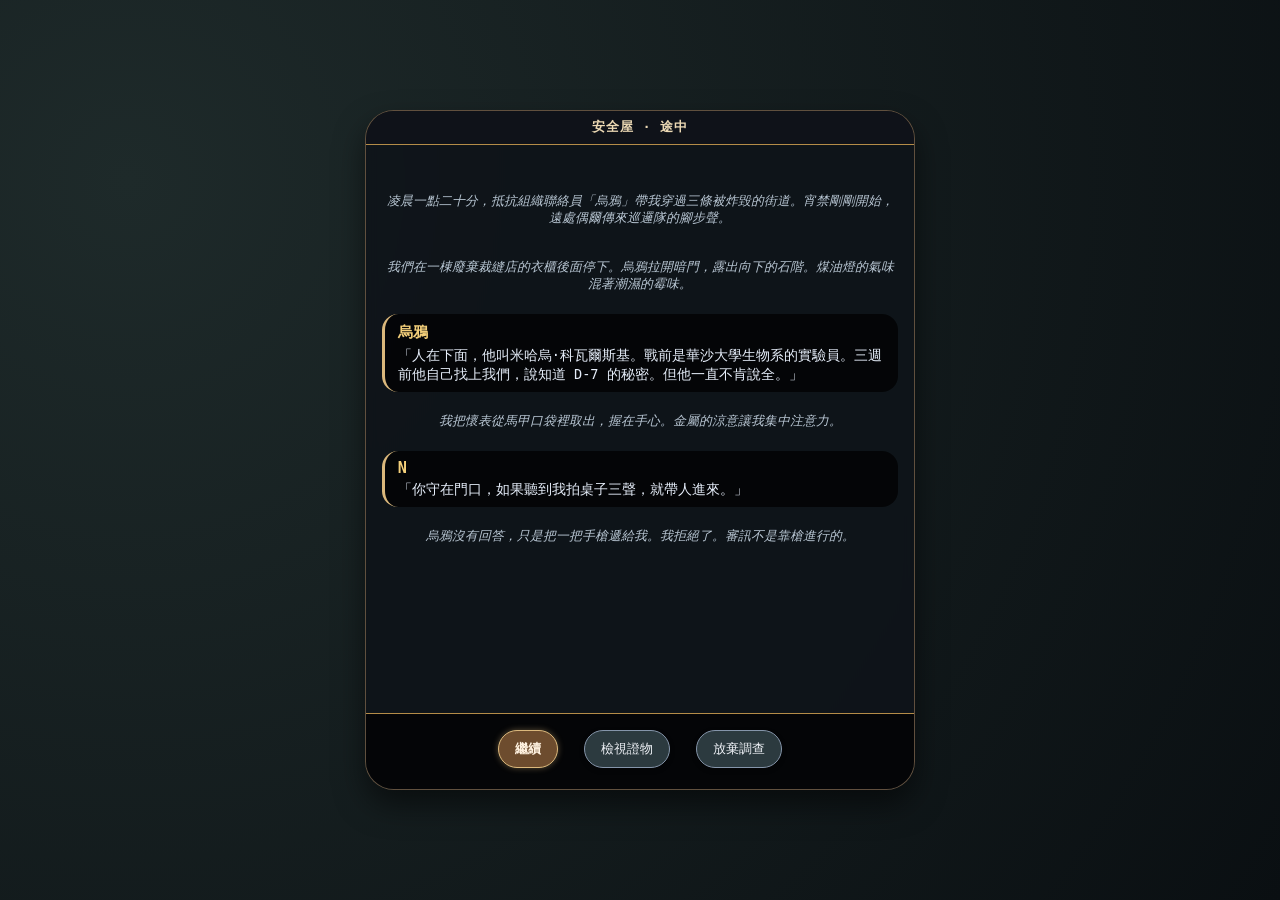
==== commit 954a0b0c: "更新 story_n.html" ====
--- a/story_n.html
+++ b/story_n.html
@@ -40,6 +40,7 @@
             font-weight: bold;
             color: #ecd9b4;
             border-bottom: 1px solid #b48c48;
+            letter-spacing: 1px;
         }
         .story-scroll {
             flex: 1;
@@ -85,9 +86,24 @@
         .action { color: #aaaaaa; font-size: 0.75rem; }
         .speaker-text { color: #e6eefa; line-height: 1.4; font-size: 0.85rem; margin-top: 0.15rem; }
         .narration-text { color: #b9c7d4; font-style: italic; text-align: center; margin: 0.4rem 0; font-size: 0.8rem; }
-        .puzzle-area { background: #0b0e16cc; border-radius: 1.2rem; padding: 0.8rem; margin: 0.8rem 0; border-left: 3px solid #c6a15b; }
+        .puzzle-area {
+            background: #0b0e16cc;
+            border-radius: 1.2rem;
+            padding: 0.8rem;
+            margin: 0.8rem 0;
+            border-left: 3px solid #c6a15b;
+        }
         .puzzle-area p { margin-bottom: 0.5rem; font-size: 0.85rem; }
-        .puzzle-area input { width: 100%; padding: 0.5rem; background: #1e232e; border: 1px solid #7c8aa0; color: #eef2f5; border-radius: 2rem; font-size: 0.85rem; margin: 0.3rem 0; }
+        .puzzle-area input {
+            width: 100%;
+            padding: 0.5rem;
+            background: #1e232e;
+            border: 1px solid #7c8aa0;
+            color: #eef2f5;
+            border-radius: 2rem;
+            font-size: 0.85rem;
+            margin: 0.3rem 0;
+        }
         .attempts-left { font-size: 0.7rem; color: #b9c7d4; margin-top: 0.2rem; }
         .feedback { margin-top: 0.4rem; font-size: 0.8rem; }
         .correct-feedback { color: #a3e0a0; }
@@ -124,7 +140,13 @@
             overflow-y: auto;
             font-size: 0.8rem;
         }
-        .evidence-item { background: #00000055; margin: 0.5rem 0; padding: 0.5rem; border-radius: 0.8rem; border-left: 2px solid #dbb87c; }
+        .evidence-item {
+            background: #00000055;
+            margin: 0.5rem 0;
+            padding: 0.5rem;
+            border-radius: 0.8rem;
+            border-left: 2px solid #dbb87c;
+        }
         .evidence-title { font-weight: bold; color: #ecd9b4; font-size: 0.85rem; }
         .evidence-desc { font-size: 0.75rem; white-space: pre-line; }
         .evidence-note { color: #aaaaaa; font-style: italic; font-size: 0.7rem; margin-top: 0.2rem; }
@@ -146,7 +168,11 @@
             white-space: nowrap;
             animation: fadeOut 2s forwards;
         }
-        @keyframes fadeOut { 0% { opacity: 1; } 70% { opacity: 1; } 100% { opacity: 0; visibility: hidden; } }
+        @keyframes fadeOut {
+            0% { opacity: 1; }
+            70% { opacity: 1; }
+            100% { opacity: 0; visibility: hidden; }
+        }
     </style>
 </head>
 <body>
@@ -159,29 +185,37 @@
         <button id="abandonBtn" class="btn-secondary">放棄調查</button>
     </div>
 </div>
-<div id="evidenceModal" class="modal"><div class="modal-content"><h3>目前證物清單</h3><div id="evidenceListModal"></div><button id="closeModalBtn" class="close-modal">關閉</button></div></div>
+<div id="evidenceModal" class="modal">
+    <div class="modal-content">
+        <h3>目前證物清單</h3>
+        <div id="evidenceListModal"></div>
+        <button id="closeModalBtn" class="close-modal">關閉</button>
+    </div>
+</div>
 <script src="common.js"></script>
 <script>
-    // ---------- 全域 ----------
-    let currentStep = 0;
-    let trustLevel = 0, detailLevel = 0, finalOutcome = 0, passwordSuccess = false;
+    // ---------- 全域變數 ----------
+    let step = 0;
+    let trustLevel = 0;         // 2=正確,1=中性,0=錯誤
+    let detailLevel = 0;
+    let finalOutcome = 0;       // 0=失敗,1=殘缺,2=部分真實,3=完整
+    let signedSuccess = false;   // 簽名環節是否正確
+    let passwordSuccess = false;
     let evidenceCollected = [];
     let attemptsLeft = 3;
-    let selectedChoice1 = false, selectedChoice2 = false, selectedChoice3 = false;
-    let choice1Options = [], choice2Options = [], choice3Options = [];
-    let pendingNextStep = null;
-
-    function showToast(msg) {
-        const existing = document.querySelector('.toast-message');
-        if (existing) existing.remove();
-        const div = document.createElement('div');
-        div.className = 'toast-message';
-        div.innerText = msg;
-        document.body.appendChild(div);
-        setTimeout(() => div.remove(), 2000);
-    }
-
-    function shuffleArray(arr) { for (let i = arr.length - 1; i > 0; i--) { const j = Math.floor(Math.random() * (i + 1)); [arr[i], arr[j]] = [arr[j], arr[i]]; } return arr; }
+    let selectedChoice1 = false, selectedChoice2 = false, selectedChoice3 = false, selectedSigned = false;
+    let choice1Options = [], choice2Options = [], choice3Options = [], signedOptions = [];
+
+    // 隨機打亂
+    function shuffleArray(arr) {
+        for (let i = arr.length - 1; i > 0; i--) {
+            const j = Math.floor(Math.random() * (i + 1));
+            [arr[i], arr[j]] = [arr[j], arr[i]];
+        }
+        return arr;
+    }
+
+    // 初始化選項池（順序隨機）
     function initOptions() {
         choice1Options = shuffleArray([
             { text: "「我不需要你信任我。你太太和女兒的地址只有我知道。我們是利益共同體。」", value: 2, response: "米哈烏沉默片刻，然後緩緩點頭：「……好，我信你這一次。」" },
@@ -198,28 +232,73 @@
             { text: "「如果你說出主管藏匿證據的位置，我可以讓你和你家人優先離開。」", value: 1, response: "米哈烏猶豫了一下：「……好吧，我告訴你。」" },
             { text: "「時間到了。你不說，我走。你等的人不會來了。」", value: 0, response: "米哈烏絕望地閉上眼睛：「……走吧，反正也沒人在乎。」" }
         ]);
-    }
-
-    // 證物
-    const REAL_EVIDENCE_FULL = { name: "米哈烏的完整證詞錄音與簽名文件", description: "證人：米哈烏·科瓦爾斯基，原 D-7 實驗室高級實驗助理\n證詞內容：\n- D-7 項目為生物武器研發，針對特定人種。\n- 1944 年 3 月 15 日，B 區發生高濃度活病毒洩漏。\n- 主管 K.B. 下令連夜燒毀四十七套防護服及所有污染物品，並焚燒三具屍體。\n- 事後被要求統一對外稱「流感」。\n證人簽名：米哈烏·科瓦爾斯基（附手印）\n錄音時間：1944 年 X 月 X 日", note: "（筆記：完整且可信，無矛盾。）", isReal: true };
-    const REAL_EVIDENCE_PARTIAL = { name: "米哈烏的部分證詞錄音", description: "證人：米哈烏·科瓦爾斯基\n證詞內容：\n- 1944 年 3 月 15 日實驗室發生洩漏。\n- 主管下令燒毀物品和防護服，但未說明數量。\n- 事後被要求統一說法。\n證人簽名較為潦草，錄音中途有猶豫。", note: "（筆記：基本屬實，但缺乏關鍵細節，可信度稍低。）", isReal: true };
-    const REAL_EVIDENCE_2 = { name: "主管 K.B. 的私人筆記", description: "1944 年 3 月 14 日：收到指示，加快 D-7 的實戰測試。計劃下週在三個村莊進行水污染模擬。\n1944 年 3 月 15 日：災難。B 區洩漏。已下令全面銷毀物證。\n1944 年 3 月 16 日：焚燒工作完成。統一對外口徑為斑疹傷寒。\n1944 年 3 月 20 日：抵抗組織似乎聽到風聲。必須轉移焦點。已準備數封信件。", note: "（筆記：筆跡吻合，日期連續，鐵證。）", isReal: true };
-    const FAKE_EVIDENCE_1 = { name: "匿名檢舉信", description: "「致有關方面：\n我親眼見到抵抗組織的一名頭目，代號『烏鴉』，於 3 月 20 日從 D-7 實驗室後門帶出一個金屬箱子，裡面裝的是病毒樣本。他們打算嫁禍給軍方。\n請務必調查此人。\n一個愛國者」", note: "（筆記：紙質異常，後門已封，字跡工整無摺痕，高度懷疑是偽造。）", isReal: false };
-    const FAKE_EVIDENCE_2 = { name: "虛假死亡統計表（殘頁）", description: "「…截至 4 月 1 日，D-7 區域感染人數 312，死亡 7 人，死亡率 2.2%。疫情已受控，無需特別措施。…此數據上報。」", note: "（筆記：統計起始日期刻意忽略洩漏初期，死亡人數與民間記錄不符，水印1945年。）", isReal: false };
-    const FAKE_EVIDENCE_3 = { name: "偽造的會議記錄", description: "1944 年 3 月 10 日，D-7 項目例會紀要：\n主題：評估針對敵後游擊隊的生物製劑效果。\n結論：準備在 4 月進行田野試驗。", note: "（筆記：格式不符，簽名人不存在，內容聳動刻意栽贓。）", isReal: false };
+        signedOptions = shuffleArray([
+            { text: "拿出錄音筆和標準證詞文件，請他簽名並錄音。", value: 2 },
+            { text: "口頭承諾，只用筆記記錄。", value: 0 },
+            { text: "讓他先寫關鍵詞在廢紙上，說回去再整理。", value: 0 }
+        ]);
+    }
+
+    // 證物定義
+    const REAL_EVIDENCE_FULL = {
+        name: "米哈烏的完整證詞錄音與簽名文件",
+        description: "證人：米哈烏·科瓦爾斯基，原 D-7 實驗室高級實驗助理\n證詞內容：\n- D-7 項目為生物武器研發，針對特定人種。\n- 1944 年 3 月 15 日，B 區發生高濃度活病毒洩漏。\n- 主管 K.B. 下令連夜燒毀四十七套防護服及所有污染物品，並焚燒三具屍體。\n- 事後被要求統一對外稱「流感」。\n證人簽名：米哈烏·科瓦爾斯基（附手印）\n錄音時間：1944 年 X 月 X 日",
+        note: "（筆記：完整且可信，無矛盾。）",
+        isReal: true
+    };
+    const REAL_EVIDENCE_PARTIAL = {
+        name: "米哈烏的部分證詞錄音",
+        description: "證人：米哈烏·科瓦爾斯基\n證詞內容：\n- 1944 年 3 月 15 日實驗室發生洩漏。\n- 主管下令燒毀物品和防護服，但未說明數量。\n- 事後被要求統一說法。\n證人簽名較為潦草，錄音中途有猶豫。",
+        note: "（筆記：基本屬實，但缺乏關鍵細節，可信度稍低。）",
+        isReal: true
+    };
+    const REAL_EVIDENCE_2 = {
+        name: "主管 K.B. 的私人筆記",
+        description: "1944 年 3 月 14 日：收到指示，加快 D-7 的實戰測試。計劃下週在三個村莊進行水污染模擬。\n1944 年 3 月 15 日：災難。B 區洩漏。已下令全面銷毀物證。\n1944 年 3 月 16 日：焚燒工作完成。統一對外口徑為斑疹傷寒。\n1944 年 3 月 20 日：抵抗組織似乎聽到風聲。必須轉移焦點。已準備數封信件。",
+        note: "（筆記：筆跡吻合，日期連續，鐵證。）",
+        isReal: true
+    };
+    const FAKE_EVIDENCE_1 = {
+        name: "匿名檢舉信",
+        description: "「致有關方面：\n我親眼見到抵抗組織的一名頭目，代號『烏鴉』，於 3 月 20 日從 D-7 實驗室後門帶出一個金屬箱子，裡面裝的是病毒樣本。他們打算嫁禍給軍方。\n請務必調查此人。\n一個愛國者」",
+        note: "（筆記：紙質異常，後門已封，字跡工整無摺痕，高度懷疑是偽造。）",
+        isReal: false
+    };
+    const FAKE_EVIDENCE_2 = {
+        name: "虛假死亡統計表（殘頁）",
+        description: "「…截至 4 月 1 日，D-7 區域感染人數 312，死亡 7 人，死亡率 2.2%。疫情已受控，無需特別措施。…此數據上報。」",
+        note: "（筆記：統計起始日期刻意忽略洩漏初期，死亡人數與民間記錄不符，水印1945年。）",
+        isReal: false
+    };
+    const FAKE_EVIDENCE_3 = {
+        name: "偽造的會議記錄",
+        description: "1944 年 3 月 10 日，D-7 項目例會紀要：\n主題：評估針對敵後游擊隊的生物製劑效果。\n結論：準備在 4 月進行田野試驗。",
+        note: "（筆記：格式不符，簽名人不存在，內容聳動刻意栽贓。）",
+        isReal: false
+    };
 
     function addEvidence(ev) {
         if (!evidenceCollected.some(e => e.name === ev.name)) {
             evidenceCollected.push(ev);
             updateEvidenceModal();
-            showToast(`獲得：${ev.name}`);
+            const toast = document.createElement('div');
+            toast.className = 'toast-message';
+            toast.innerText = `你獲得：${ev.name}`;
+            document.body.appendChild(toast);
+            setTimeout(() => toast.remove(), 2000);
         }
     }
     function updateEvidenceModal() {
         const container = document.getElementById('evidenceListModal');
         if (!container) return;
         if (evidenceCollected.length === 0) { container.innerHTML = '<p>尚無證物。</p>'; return; }
-        container.innerHTML = evidenceCollected.map(ev => `<div class="evidence-item"><div class="evidence-title">${ev.name}</div><div class="evidence-desc">${ev.description.replace(/\n/g, '<br>')}</div><div class="evidence-note">${ev.note || ''}</div></div>`).join('');
+        container.innerHTML = evidenceCollected.map(ev => `
+            <div class="evidence-item">
+                <div class="evidence-title">${ev.name}</div>
+                <div class="evidence-desc">${ev.description.replace(/\n/g, '<br>')}</div>
+                <div class="evidence-note">${ev.note || ''}</div>
+            </div>
+        `).join('');
     }
     function finishAndSave() {
         const success = markRoleComplete('N', evidenceCollected);
@@ -227,102 +306,151 @@
         else alert('錯誤：無法儲存進度，可能已完成過。');
         window.location.href = 'main.html';
     }
-    function abandon() { if (confirm('確定要放棄調查嗎？進度不會儲存。')) window.location.href = 'main.html'; }
-    function setLocation(loc) { const bar = document.getElementById('locationBar'); if (bar) bar.innerText = loc; }
-
-    // ---------- 渲染所有場景（完整）----------
+    function abandon() {
+        if (confirm('確定要放棄調查嗎？進度不會儲存。')) {
+            window.location.href = 'main.html';
+        }
+    }
+    function setLocation(loc) {
+        const bar = document.getElementById('locationBar');
+        if (bar) bar.innerText = loc;
+    }
+// ========== 渲染函數 ==========
     function renderScene0() {
-        setLocation("安全屋 · 前往途中");
-        return `<div class="dialogue-container">
-            <div class="narration-text">凌晨一點二十分，抵抗組織聯絡員「烏鴉」帶我穿過三條被炸毀的街道。宵禁剛剛開始，遠處偶爾傳來巡邏隊的腳步聲。</div>
-            <div class="narration-text">我們在一棟廢棄裁縫店的衣櫃後面停下。烏鴉拉開暗門，露出向下的石階。煤油燈的氣味混著潮濕的霉味。</div>
-            <div class="dialogue-bubble"><div class="speaker-name"><span class="speaker-name-text">烏鴉</span></div><div class="speaker-text">「人在下面，他叫米哈烏·科瓦爾斯基。戰前是華沙大學生物系的實驗員。三週前他自己找上我們，說知道 D-7 的秘密。但他一直不肯說全。」</div></div>
-            <div class="narration-text">我把懷表從馬甲口袋裡取出，握在手心。金屬的涼意讓我集中注意力。</div>
-            <div class="dialogue-bubble"><div class="speaker-name"><span class="speaker-name-text">N</span></div><div class="speaker-text">「你守在門口，如果聽到我拍桌子三聲，就帶人進來。」</div></div>
-            <div class="narration-text">烏鴉沒有回答，只是把一把手槍遞給我。我拒絕了。審訊不是靠槍進行的。</div>
-        </div>`;
-    }
+        setLocation("安全屋 · 途中");
+        return `
+            <div class="dialogue-container">
+                <div class="narration-text">凌晨一點二十分，抵抗組織聯絡員「烏鴉」帶我穿過三條被炸毀的街道。宵禁剛剛開始，遠處偶爾傳來巡邏隊的腳步聲。</div>
+                <div class="narration-text">我們在一棟廢棄裁縫店的衣櫃後面停下。烏鴉拉開暗門，露出向下的石階。煤油燈的氣味混著潮濕的霉味。</div>
+                <div class="dialogue-bubble"><div class="speaker-name"><span class="speaker-name-text">烏鴉</span></div><div class="speaker-text">「人在下面，他叫米哈烏·科瓦爾斯基。戰前是華沙大學生物系的實驗員。三週前他自己找上我們，說知道 D-7 的秘密。但他一直不肯說全。」</div></div>
+                <div class="narration-text">我把懷表從馬甲口袋裡取出，握在手心。金屬的涼意讓我集中注意力。</div>
+                <div class="dialogue-bubble"><div class="speaker-name"><span class="speaker-name-text">N</span></div><div class="speaker-text">「你守在門口，如果聽到我拍桌子三聲，就帶人進來。」</div></div>
+                <div class="narration-text">烏鴉沒有回答，只是把一把手槍遞給我。我拒絕了。審訊不是靠槍進行的。</div>
+            </div>
+        `;
+    }
+
     function renderScene1Start() {
-        setLocation("安全屋 · 地下室審訊");
-        return `<div class="dialogue-container">
-            <div class="narration-text">（走下樓梯，煤油燈的光照出一個中年男子蜷縮在木椅上。他穿著灰色毛衣，袖口起毛，左手虎口有舊繭。）</div>
-            <div class="dialogue-bubble"><div class="speaker-name"><span class="speaker-name-text">N</span><span class="action">(走進地下室，把懷表放在桌上，沒有坐下，坐在他對面)</span></div><div class="speaker-text">「米哈烏·科瓦爾斯基。你左手虎口的繭，是長期抓握試管架留下的。戰前華沙大學微生物實驗室的人員名單裡，有你。」</div></div>
-            <div class="dialogue-bubble"><div class="speaker-name"><span class="speaker-name-text">米哈烏</span><span class="action">(身體一僵，不敢抬頭)</span></div><div class="speaker-text">「……那些都是過去的事了。我現在只是個倉庫管理員。」</div></div>
-            <div class="dialogue-bubble"><div class="speaker-name"><span class="speaker-name-text">N</span><span class="action">(沉默，右手拇指輕輕轉動懷表表殼。二十秒後，開口)</span></div><div class="speaker-text">「你結婚多久了？」</div></div>
-            <div class="dialogue-bubble"><div class="speaker-name"><span class="speaker-name-text">米哈烏</span><span class="action">(疑惑)</span></div><div class="speaker-text">「……十二年。」</div></div>
-            <div class="dialogue-bubble"><div class="speaker-name"><span class="speaker-name-text">N</span><span class="action">(語氣不變)</span></div><div class="speaker-text">「你女兒叫艾蓮娜，今年十歲。她喜歡畫畫。上次她畫了一幅向日葵，你太太把它貼在廚房冰箱上。」</div></div>
-            <div class="dialogue-bubble"><div class="speaker-name"><span class="speaker-name-text">米哈烏</span><span class="action">(猛地抬頭，驚慌)</span></div><div class="speaker-text">「你……你怎麼知道這些？」</div></div>
-            <div class="dialogue-bubble"><div class="speaker-name"><span class="speaker-name-text">N</span><span class="action">(平靜)</span></div><div class="speaker-text">「因為我在來之前，見過你太太。她說你已經三個月沒回家了。她很擔心你。」</div></div>
-            <div class="dialogue-bubble"><div class="speaker-name"><span class="speaker-name-text">米哈烏</span><span class="action">(嘴唇顫抖)</span></div><div class="speaker-text">「她……她們安全嗎？」</div></div>
-            <div class="dialogue-bubble"><div class="speaker-name"><span class="speaker-name-text">N</span><span class="action">(從口袋裡拿出一張摺疊的紙條，推過去)</span></div><div class="speaker-text">「這是她今天寫的。你自己看。」</div></div>
-            <div class="dialogue-bubble"><div class="speaker-name"><span class="speaker-name-text">米哈烏</span><span class="action">(顫抖著手打開，眼眶泛紅)</span></div><div class="speaker-text">「……她寫說有人送食物過去，還幫艾蓮娜找了老師。你到底是誰？」</div></div>
-            <div class="dialogue-bubble"><div class="speaker-name"><span class="speaker-name-text">N</span><span class="action">(將懷表輕輕推向桌子中央，金屬反光映在米哈烏臉上)</span></div><div class="speaker-text">「一個想幫你活下去的人。但你需要先幫我。」</div></div>
-            <div class="dialogue-bubble"><div class="speaker-name"><span class="speaker-name-text">米哈烏</span><span class="action">(沉默，手指不再抖，緊握成拳)</span></div><div class="speaker-text">「……好。你想知道什麼？」</div></div>
-            <div class="dialogue-bubble"><div class="speaker-name"><span class="speaker-name-text">N</span><span class="action">(身體微微前傾)</span></div><div class="speaker-text">「三月十五日，D-7 實驗室發生了什麼？」</div></div>
-            <div class="dialogue-bubble"><div class="speaker-name"><span class="speaker-name-text">米哈烏</span><span class="action">(猶豫)</span></div><div class="speaker-text">「我說了，他們會殺我全家。你怎麼保證我說完之後，你和你的組織不會丟下我？」</div></div>
-        </div>`;
-    }
+        setLocation("安全屋 · 地下室");
+        return `
+            <div class="dialogue-container">
+                <div class="narration-text">（走下樓梯，煤油燈的光照出一個中年男子蜷縮在木椅上。他穿著灰色毛衣，袖口起毛，左手虎口有舊繭。）</div>
+                <div class="dialogue-bubble"><div class="speaker-name"><span class="speaker-name-text">N</span><span class="action">(走進地下室，把懷表放在桌上，沒有坐下，坐在他對面)</span></div><div class="speaker-text">「米哈烏·科瓦爾斯基。你左手虎口的繭，是長期抓握試管架留下的。戰前華沙大學微生物實驗室的人員名單裡，有你。」</div></div>
+                <div class="dialogue-bubble"><div class="speaker-name"><span class="speaker-name-text">米哈烏</span><span class="action">(身體一僵，不敢抬頭)</span></div><div class="speaker-text">「……那些都是過去的事了。我現在只是個倉庫管理員。」</div></div>
+                <div class="dialogue-bubble"><div class="speaker-name"><span class="speaker-name-text">N</span><span class="action">(沉默，右手拇指輕輕轉動懷表表殼。二十秒後，開口)</span></div><div class="speaker-text">「你結婚多久了？」</div></div>
+                <div class="dialogue-bubble"><div class="speaker-name"><span class="speaker-name-text">米哈烏</span><span class="action">(疑惑)</span></div><div class="speaker-text">「……十二年。」</div></div>
+                <div class="dialogue-bubble"><div class="speaker-name"><span class="speaker-name-text">N</span><span class="action">(語氣不變)</span></div><div class="speaker-text">「你女兒叫艾蓮娜，今年十歲。她喜歡畫畫。上次她畫了一幅向日葵，你太太把它貼在廚房冰箱上。」</div></div>
+                <div class="dialogue-bubble"><div class="speaker-name"><span class="speaker-name-text">米哈烏</span><span class="action">(猛地抬頭，驚慌)</span></div><div class="speaker-text">「你……你怎麼知道這些？」</div></div>
+                <div class="dialogue-bubble"><div class="speaker-name"><span class="speaker-name-text">N</span><span class="action">(平靜)</span></div><div class="speaker-text">「因為我在來之前，見過你太太。她說你已經三個月沒回家了。她很擔心你。」</div></div>
+                <div class="dialogue-bubble"><div class="speaker-name"><span class="speaker-name-text">米哈烏</span><span class="action">(嘴唇顫抖)</span></div><div class="speaker-text">「她……她們安全嗎？」</div></div>
+                <div class="dialogue-bubble"><div class="speaker-name"><span class="speaker-name-text">N</span><span class="action">(從口袋裡拿出一張摺疊的紙條，推過去)</span></div><div class="speaker-text">「這是她今天寫的。你自己看。」</div></div>
+                <div class="dialogue-bubble"><div class="speaker-name"><span class="speaker-name-text">米哈烏</span><span class="action">(顫抖著手打開，眼眶泛紅)</span></div><div class="speaker-text">「……她寫說有人送食物過去，還幫艾蓮娜找了老師。你到底是誰？」</div></div>
+                <div class="dialogue-bubble"><div class="speaker-name"><span class="speaker-name-text">N</span><span class="action">(將懷表輕輕推向桌子中央，金屬反光映在米哈烏臉上)</span></div><div class="speaker-text">「一個想幫你活下去的人。但你需要先幫我。」</div></div>
+                <div class="dialogue-bubble"><div class="speaker-name"><span class="speaker-name-text">米哈烏</span><span class="action">(沉默，手指不再抖，緊握成拳)</span></div><div class="speaker-text">「……好。你想知道什麼？」</div></div>
+                <div class="dialogue-bubble"><div class="speaker-name"><span class="speaker-name-text">N</span><span class="action">(身體微微前傾)</span></div><div class="speaker-text">「三月十五日，D-7 實驗室發生了什麼？」</div></div>
+                <div class="dialogue-bubble"><div class="speaker-name"><span class="speaker-name-text">米哈烏</span><span class="action">(猶豫)</span></div><div class="speaker-text">「我說了，他們會殺我全家。你怎麼保證我說完之後，你和你的組織不會丟下我？」</div></div>
+            </div>
+        `;
+    }
+
     function renderFirstChoice1() {
+        setLocation("安全屋 · 审讯");
         let btns = choice1Options.map(opt => `<button class="option-btn" data-value="${opt.value}" data-response="${opt.response.replace(/"/g, '&quot;')}">${opt.text}</button>`).join('');
         return `<div class="puzzle-area"><p>米哈烏需要信任。你如何回應？</p><div class="flex-buttons" id="choice1Btns">${btns}</div><div id="choice1Feedback" class="feedback"></div></div>`;
     }
+
     function renderFirstChoice2() {
         let btns = choice2Options.map(opt => `<button class="option-btn" data-value="${opt.value}" data-response="${opt.response.replace(/"/g, '&quot;')}">${opt.text}</button>`).join('');
         return `<div class="puzzle-area"><p>米哈烏開始描述洩漏當天，但說到關鍵處停頓。你如何引導他說出更多？</p><div class="flex-buttons" id="choice2Btns">${btns}</div><div id="choice2Feedback" class="feedback"></div></div>`;
     }
+
     function renderFirstChoice3() {
         let btns = choice3Options.map(opt => `<button class="option-btn" data-value="${opt.value}" data-response="${opt.response.replace(/"/g, '&quot;')}">${opt.text}</button>`).join('');
         return `<div class="puzzle-area"><p>米哈烏突然閉嘴，眼神閃爍。你需要最後一搏。</p><div class="flex-buttons" id="choice3Btns">${btns}</div><div id="choice3Feedback" class="feedback"></div></div>`;
     }
+
     function renderAfterAllChoices() {
         let dialogue = '';
-        if (finalOutcome === 3) dialogue = `<div class="dialogue-bubble"><div class="speaker-name"><span class="speaker-name-text">米哈烏</span><span class="action">(深吸一口氣)</span></div><div class="speaker-text">「D-7 是 1942 年開始的秘密項目。對外說是研究斑疹傷寒疫苗，但實際上……是在改造一種病毒，讓它只感染特定人種。主管 K.B. 說這是『為了戰爭勝利後的秩序維護』。我們實驗室有三個核心區域：A 區培育病毒，B 區做動物實驗，C 區保存樣本和檔案。三月十五日下午，B 區的搬運工人在換罐子的時候，把培養罐碰倒了。那罐子裡是高濃度的活體病毒，而且是氣溶膠型的。警報響了不到三十秒就停了——主管說不能引人注意。他命令我們立刻撤離，然後連夜把所有接觸過的器材、四十七套防護服和……死人，都拉到後山燒了。一共燒了多少？我清點過：四十七套防護服，三個鐵桶的廢料，還有……三具屍體。兩個是當時的操作員，一個是第二天發病的清潔工。主管說：『戰爭快結束了，只要拖到投降，就沒人會追查。如果有人問，就說是普通流感。』」</div></div>`;
-        else if (finalOutcome === 2) dialogue = `<div class="dialogue-bubble"><div class="speaker-name"><span class="speaker-name-text">米哈烏</span></div><div class="speaker-text">「三月十五日發生洩漏，主管叫我們燒掉防護服和器材，還燒了幾具屍體。之後統一說是流感。詳細數量我不記得了。」</div></div>`;
-        else dialogue = `<div class="dialogue-bubble"><div class="speaker-name"><span class="speaker-name-text">N</span></div><div class="speaker-text">「……毫無收穫。」</div></div>`;
+        if (finalOutcome === 3) {
+            dialogue = `<div class="dialogue-bubble"><div class="speaker-name"><span class="speaker-name-text">米哈烏</span><span class="action">(深吸一口氣)</span></div><div class="speaker-text">「D-7 是 1942 年開始的秘密項目。對外說是研究斑疹傷寒疫苗，但實際上……是在改造一種病毒，讓它只感染特定人種。主管 K.B. 說這是『為了戰爭勝利後的秩序維護』。我們實驗室有三個核心區域：A 區培育病毒，B 區做動物實驗，C 區保存樣本和檔案。三月十五日下午，B 區的搬運工人在換罐子的時候，把培養罐碰倒了。那罐子裡是高濃度的活體病毒，而且是氣溶膠型的。警報響了不到三十秒就停了——主管說不能引人注意。他命令我們立刻撤離，然後連夜把所有接觸過的器材、四十七套防護服和……死人，都拉到後山燒了。一共燒了多少？我清點過：四十七套防護服，三個鐵桶的廢料，還有……三具屍體。兩個是當時的操作員，一個是第二天發病的清潔工。主管說：『戰爭快結束了，只要拖到投降，就沒人會追查。如果有人問，就說是普通流感。』」</div></div>`;
+        } else if (finalOutcome === 2) {
+            dialogue = `<div class="dialogue-bubble"><div class="speaker-name"><span class="speaker-name-text">米哈烏</span></div><div class="speaker-text">「三月十五日發生洩漏，主管叫我們燒掉防護服和器材，還燒了幾具屍體。之後統一說是流感。詳細數量我不記得了。」</div></div>`;
+        } else if (finalOutcome === 1) {
+            dialogue = `<div class="dialogue-bubble"><div class="speaker-name"><span class="speaker-name-text">米哈烏</span><span class="action">(支支吾吾)</span></div><div class="speaker-text">「那天……出了意外。主管讓大家封口。我只能說這麼多。」</div></div>`;
+        } else {
+            dialogue = `<div class="dialogue-bubble"><div class="speaker-name"><span class="speaker-name-text">N</span></div><div class="speaker-text">「……毫無收穫。」</div></div>`;
+        }
         return `<div class="dialogue-container">${dialogue}</div>`;
     }
+
     function renderAutoSign() {
-        if (finalOutcome >= 2) { addEvidence(REAL_EVIDENCE_FULL); return `<div class="dialogue-container"><div class="dialogue-bubble"><div class="speaker-name"><span class="speaker-name-text">N</span></div><div class="speaker-text">「錄音完畢，請簽名。」</div></div><div class="dialogue-bubble"><div class="speaker-name"><span class="speaker-name-text">米哈烏</span></div><div class="speaker-text">「好。」（簽下名字）</div></div></div>`; }
-        else if (finalOutcome === 1) { addEvidence(REAL_EVIDENCE_PARTIAL); return `<div class="dialogue-container"><div class="dialogue-bubble"><div class="speaker-name"><span class="speaker-name-text">N</span></div><div class="speaker-text">「錄音完畢，可以簽名嗎？」</div></div><div class="dialogue-bubble"><div class="speaker-name"><span class="speaker-name-text">米哈烏</span></div><div class="speaker-text">「……我不想簽，但你可以拿去用。」</div></div></div>`; }
-        else return `<div class="dialogue-container"><div class="dialogue-bubble"><div class="speaker-name"><span class="speaker-name-text">N</span></div><div class="speaker-text">「你沒有簽名，這份證詞效力不足。」</div></div></div>`;
-    }
+        setLocation("安全屋 · 簽署文件");
+        let btns = signedOptions.map(opt => `<button class="option-btn" data-value="${opt.value}">${opt.text}</button>`).join('');
+        return `
+            <div class="dialogue-container">
+                <div class="dialogue-bubble"><div class="speaker-name"><span class="speaker-name-text">N</span></div><div class="speaker-text">「你願意把剛才說的錄下來，簽上名字，作為證詞嗎？」</div></div>
+                <div class="dialogue-bubble"><div class="speaker-name"><span class="speaker-name-text">米哈烏</span></div><div class="speaker-text">「好。但我有一個條件——事成之後，我要帶著家人去瑞典。」</div></div>
+                <div class="dialogue-bubble"><div class="speaker-name"><span class="speaker-name-text">N</span></div><div class="speaker-text">「我會安排。」</div></div>
+            </div>
+            <div class="puzzle-area">
+                <p>你需要確保證詞具有法律效力。</p>
+                <div class="flex-buttons" id="signedBtns">${btns}</div>
+                <div id="signedFeedback" class="feedback"></div>
+            </div>
+        `;
+    }
+
     function renderPasswordIntro() {
-        setLocation("工廠 · 辦公室外圍");
-        return `<div class="dialogue-container">
-            <div class="dialogue-bubble"><div class="speaker-name"><span class="speaker-name-text">N</span><span class="action">(走出地下室，對 Hyuk 發送無線電)</span></div><div class="speaker-text">「相爀，我需要你幫我進入工廠二樓，K.B. 的辦公室。米哈烏說暗格在書架第三層，後面有一個金屬盒。位置圖我馬上傳給你。」</div></div>
-            <div class="dialogue-bubble"><div class="speaker-name"><span class="speaker-name-text">Hyuk</span><span class="action">(無線電回復，壓低聲音)</span></div><div class="speaker-text">「我已經在工廠外圍了。守衛換班還有不到四分鐘。你有密碼嗎？」</div></div>
-            <div class="dialogue-bubble"><div class="speaker-name"><span class="speaker-name-text">N</span><span class="action">(看著米哈烏畫的紙條)</span></div><div class="speaker-text">「米哈烏只記得和日期有關。他說主管辦公室掛著一本日曆，三月十五日被紅筆圈起來。另外，他見過主管在本子上寫下一串數字，似乎和防護服數量有關。密碼可能是六位數。」</div></div>
-            <div class="dialogue-bubble"><div class="speaker-name"><span class="speaker-name-text">Hyuk</span><span class="action">(低聲)</span></div><div class="speaker-text">「我試試。」</div></div>
-        </div>`;
-    }
+        setLocation("工廠 · 辦公室");
+        return `
+            <div class="dialogue-container">
+                <div class="dialogue-bubble"><div class="speaker-name"><span class="speaker-name-text">N</span><span class="action">(走出地下室，對 Hyuk 發送無線電)</span></div><div class="speaker-text">「相爀，我需要你幫我進入工廠二樓，K.B. 的辦公室。米哈烏說暗格在書架第三層，後面有一個金屬盒。位置圖我馬上傳給你。」</div></div>
+                <div class="dialogue-bubble"><div class="speaker-name"><span class="speaker-name-text">Hyuk</span><span class="action">(無線電回復，壓低聲音)</span></div><div class="speaker-text">「我已經在工廠外圍了。守衛換班還有不到四分鐘。你有密碼嗎？」</div></div>
+                <div class="dialogue-bubble"><div class="speaker-name"><span class="speaker-name-text">N</span><span class="action">(看著米哈烏畫的紙條)</span></div><div class="speaker-text">「米哈烏只記得和日期有關。他說主管辦公室掛著一本日曆，三月十五日被紅筆圈起來。另外，他見過主管在本子上寫下一串數字，似乎和防護服數量有關。密碼可能是六位數。」</div></div>
+                <div class="dialogue-bubble"><div class="speaker-name"><span class="speaker-name-text">Hyuk</span><span class="action">(低聲)</span></div><div class="speaker-text">「我試試。」</div></div>
+            </div>
+        `;
+    }
+
     function renderPasswordPuzzle() {
+        setLocation("工廠 · 暗格");
         attemptsLeft = 3;
-        return `<div class="puzzle-area"><p>根據對話線索，推斷暗格的六位數密碼。</p><input type="text" id="pwdInput" placeholder="請輸入六位數字密碼" maxlength="6"><div class="attempts-left">剩餘嘗試次數：3</div><button id="submitPwdBtn" class="btn-primary">確認密碼</button><div id="pwdFeedback" class="feedback"></div></div>`;
-    }
+        return `
+            <div class="puzzle-area">
+                <p>根據對話線索，推斷暗格的六位數密碼。</p>
+                <input type="text" id="pwdInput" placeholder="請輸入六位數字密碼" maxlength="6">
+                <div class="attempts-left">剩餘嘗試次數：3</div>
+                <button id="submitPwdBtn" class="btn-primary">確認密碼</button>
+                <div id="pwdFeedback" class="feedback"></div>
+            </div>
+        `;
+    }
+
     function renderPasswordResult(success) {
         const msg = success ? '<span class="correct-feedback">密碼正確！獲得主管 K.B. 的私人筆記。</span>' : '<span class="wrong-feedback">警報觸發！暗格被銷毀，無法獲得筆記。</span>';
-        if (success) addEvidence(REAL_EVIDENCE_2);
         return `<div class="puzzle-area"><p>${msg}</p></div>`;
     }
+
     function renderScene3() {
-        setLocation("安全屋 · 地下室");
+        setLocation("安全屋 · 尾聲");
         let html = `<div class="dialogue-container">`;
         if (!evidenceCollected.some(e => e.name === FAKE_EVIDENCE_1.name)) {
-            html += `<div class="dialogue-bubble"><div class="speaker-name"><span class="speaker-name-text">米哈烏</span><span class="action">(從衣服內襯裡拿出一封皺巴巴的信)</span></div><div class="speaker-text">「這是我前天在家門口發現的。不知道是誰塞的。我本來想扔掉，但是上面寫的東西……我覺得不太對。」</div></div><div class="dialogue-bubble"><div class="speaker-name"><span class="speaker-name-text">N</span><span class="action">(接過來，打開閱讀)</span></div><div class="speaker-text">「……」</div></div>`;
+            html += `<div class="dialogue-bubble"><div class="speaker-name"><span class="speaker-name-text">米哈烏</span><span class="action">(從衣服內襯裡拿出一封皺巴巴的信)</span></div><div class="speaker-text">「這是我前天在家門口發現的。不知道是誰塞的。我本來想扔掉，但是上面寫的東西……我覺得不太對。」</div></div>
+            <div class="dialogue-bubble"><div class="speaker-name"><span class="speaker-name-text">N</span><span class="action">(接過來，打開閱讀)</span></div><div class="speaker-text">「……」</div></div>`;
             addEvidence(FAKE_EVIDENCE_1);
         }
         if (!evidenceCollected.some(e => e.name === FAKE_EVIDENCE_2.name)) {
-            html += `<div class="narration-text">N 彎腰從地上撿起半張紙片。</div><div class="dialogue-bubble"><div class="speaker-name"><span class="speaker-name-text">N</span></div><div class="speaker-text">「這是什麼？」</div></div><div class="dialogue-bubble"><div class="speaker-name"><span class="speaker-name-text">米哈烏</span></div><div class="speaker-text">「哦，那是上週有人從門縫塞進來的另一張紙。上面寫的是……一些統計數字。我覺得假得很，就扔地上了。」</div></div>`;
+            html += `<div class="narration-text">N 彎腰從地上撿起半張紙片。</div>
+            <div class="dialogue-bubble"><div class="speaker-name"><span class="speaker-name-text">N</span></div><div class="speaker-text">「這是什麼？」</div></div>
+            <div class="dialogue-bubble"><div class="speaker-name"><span class="speaker-name-text">米哈烏</span></div><div class="speaker-text">「哦，那是上週有人從門縫塞進來的另一張紙。上面寫的是……一些統計數字。我覺得假得很，就扔地上了。」</div></div>`;
             addEvidence(FAKE_EVIDENCE_2);
         }
-        html += `</div>`;
+        html += `<div class="narration-text">該回去了。希望其他人也有發現。</div></div>`;
         return html;
     }
-    // 流程控制（後半）
-    // ---------- 流程控制 ----------
-    let step = 0;
-    function loadStep(s) {
-        step = s;
+// ========== 流程控制 ==========
+    function loadStep(stepId) {
+        step = stepId;
         const container = document.getElementById('storyContent');
         if (!container) return;
         let html = '';
@@ -334,7 +462,7 @@
             case 3: html = renderFirstChoice2(); showContinue = false; break;
             case 4: html = renderFirstChoice3(); showContinue = false; break;
             case 5: html = renderAfterAllChoices(); break;
-            case 6: html = renderAutoSign(); break;
+            case 6: html = renderAutoSign(); showContinue = false; break;
             case 7: html = renderPasswordIntro(); break;
             case 8: html = renderPasswordPuzzle(); showContinue = false; break;
             case 9: html = renderPasswordResult(passwordSuccess); break;
@@ -344,7 +472,7 @@
         container.innerHTML = html;
         const continueBtn = document.getElementById('continueBtn');
         if (continueBtn) {
-            if (showContinue && step !== 8 && step !== 2 && step !== 3 && step !== 4) {
+            if (showContinue && step !== 2 && step !== 3 && step !== 4 && step !== 6 && step !== 8) {
                 continueBtn.style.display = 'inline-block';
                 continueBtn.onclick = () => loadStep(step + 1);
             } else {
@@ -354,6 +482,7 @@
         if (step === 2) bindChoice1();
         else if (step === 3) bindChoice2();
         else if (step === 4) bindChoice3();
+        else if (step === 6) bindSigned();
         else if (step === 8) bindPassword();
         else if (step === 9) {
             const btn = document.getElementById('continueBtn');
@@ -364,6 +493,7 @@
         }
     }
 
+    // 第一次选择绑定（信任）
     function bindChoice1() {
         const btns = document.querySelectorAll('#choice1Btns .option-btn');
         if (!btns.length) return;
@@ -376,7 +506,6 @@
             const feedbackDiv = document.getElementById('choice1Feedback');
             if (feedbackDiv) feedbackDiv.innerHTML = `<div class="dialogue-bubble"><div class="speaker-name"><span class="speaker-name-text">米哈烏</span></div><div class="speaker-text">${response}</div></div>`;
             btns.forEach(b => b.disabled = true);
-            // 不自動跳轉，需按「繼續」按鈕
             const continueBtn = document.getElementById('continueBtn');
             if (continueBtn) {
                 continueBtn.style.display = 'inline-block';
@@ -386,6 +515,7 @@
         btns.forEach(btn => btn.onclick = () => handle(btn));
     }
 
+    // 第二次选择绑定（引导细节）
     function bindChoice2() {
         const btns = document.querySelectorAll('#choice2Btns .option-btn');
         if (!btns.length) return;
@@ -398,14 +528,13 @@
             const feedbackDiv = document.getElementById('choice2Feedback');
             if (feedbackDiv) feedbackDiv.innerHTML = `<div class="dialogue-bubble"><div class="speaker-name"><span class="speaker-name-text">米哈烏</span></div><div class="speaker-text">${response}</div></div>`;
             btns.forEach(b => b.disabled = true);
-            // 判斷是否需要第三次選擇
             const continueBtn = document.getElementById('continueBtn');
             if (continueBtn) {
                 continueBtn.style.display = 'inline-block';
                 if (trustLevel === 2 && detailLevel === 0) {
                     continueBtn.onclick = () => loadStep(4);
                 } else {
-                    // 直接計算最終結果
+                    // 直接计算最终结果
                     if (trustLevel === 0) finalOutcome = 0;
                     else if (trustLevel === 1 && detailLevel === 0) finalOutcome = 0;
                     else if (trustLevel === 1 && detailLevel === 1) finalOutcome = 1;
@@ -420,6 +549,7 @@
         btns.forEach(btn => btn.onclick = () => handle(btn));
     }
 
+    // 第三次选择绑定（补救）
     function bindChoice3() {
         const btns = document.querySelectorAll('#choice3Btns .option-btn');
         if (!btns.length) return;
@@ -443,6 +573,47 @@
         btns.forEach(btn => btn.onclick = () => handle(btn));
     }
 
+    // 签名环节绑定
+    function bindSigned() {
+        const btns = document.querySelectorAll('#signedBtns .option-btn');
+        if (!btns.length) return;
+        const handle = (btn) => {
+            if (selectedSigned) return;
+            selectedSigned = true;
+            const val = parseInt(btn.dataset.value);
+            const feedbackDiv = document.getElementById('signedFeedback');
+            if (val === 2) {
+                signedSuccess = true;
+                // 根据 finalOutcome 添加对应的证物①
+                if (finalOutcome === 3) {
+                    addEvidence(REAL_EVIDENCE_FULL);
+                } else if (finalOutcome === 2) {
+                    addEvidence(REAL_EVIDENCE_PARTIAL);
+                } else if (finalOutcome === 1) {
+                    addEvidence(FAKE_EVIDENCE_3); // 残缺证词 → 假证物
+                }
+                if (feedbackDiv) feedbackDiv.innerHTML = '<span class="correct-feedback">米哈烏簽署文件並錄音。獲得證詞。</span>';
+            } else {
+                signedSuccess = false;
+                if (feedbackDiv) feedbackDiv.innerHTML = '<span class="wrong-feedback">米哈烏拒絕簽字，證詞無效。</span>';
+            }
+            btns.forEach(b => b.disabled = true);
+            const continueBtn = document.getElementById('continueBtn');
+            if (continueBtn) {
+                continueBtn.style.display = 'inline-block';
+                // 只有获得真证物①且签名成功才进入密码环节
+                const hasRealEvidence = (finalOutcome === 3 || finalOutcome === 2) && (val === 2);
+                if (hasRealEvidence) {
+                    continueBtn.onclick = () => loadStep(7);
+                } else {
+                    continueBtn.onclick = () => loadStep(10);
+                }
+            }
+        };
+        btns.forEach(btn => btn.onclick = () => handle(btn));
+    }
+
+    // 密码破译绑定
     function bindPassword() {
         const submitBtn = document.getElementById('submitPwdBtn');
         const input = document.getElementById('pwdInput');
@@ -471,6 +642,7 @@
         if (submitBtn) submitBtn.onclick = check;
     }
 
+    // 启动
     window.addEventListener('load', () => {
         const progress = loadProgress();
         if (progress.completed.N) {
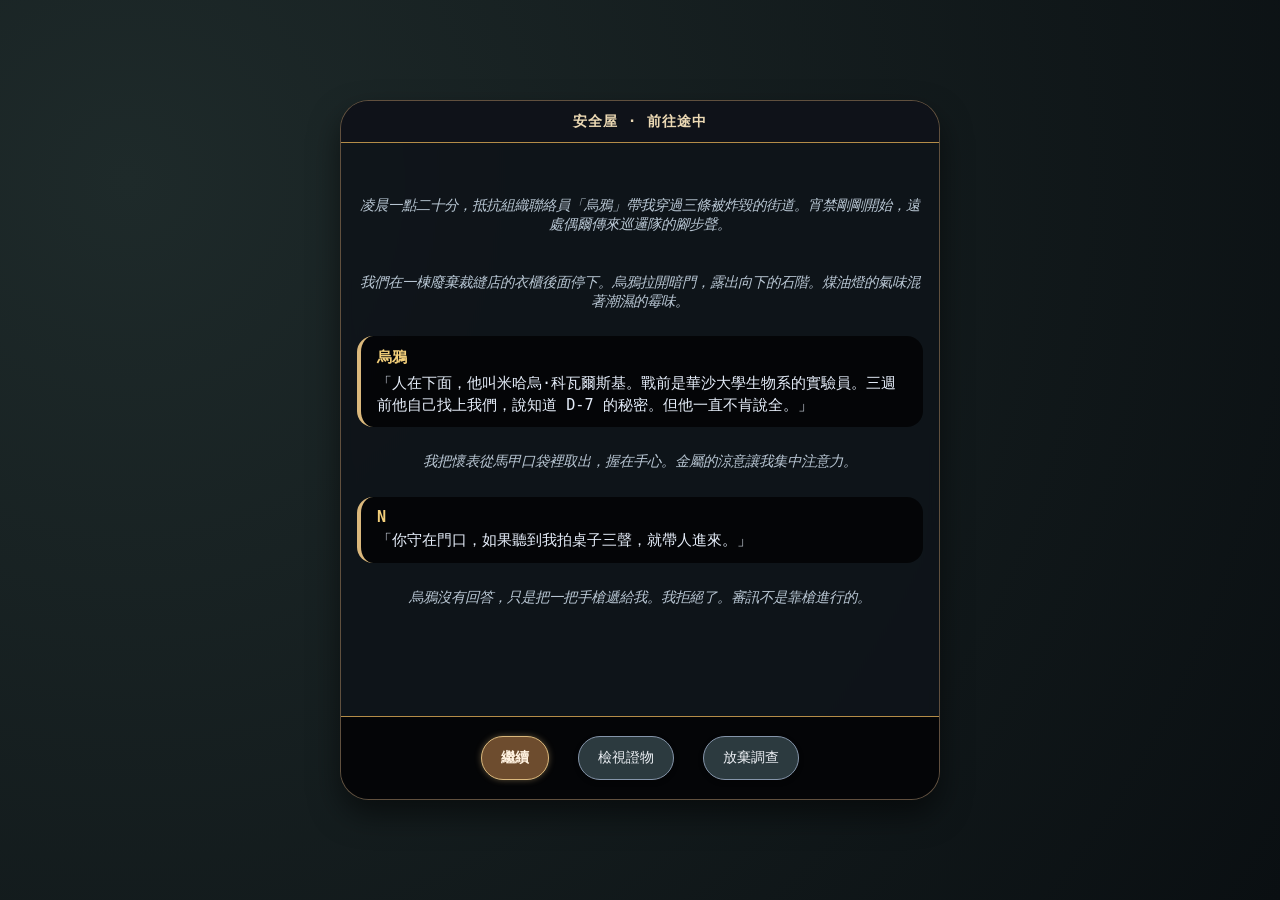
==== commit 377a3521: "更新 story_n.html" ====
--- a/story_n.html
+++ b/story_n.html
@@ -2,7 +2,7 @@
 <html lang="zh-Hant">
 <head>
     <meta charset="UTF-8">
-    <meta name="viewport" content="width=device-width, initial-scale=0.9, user-scalable=yes, viewport-fit=cover">
+    <meta name="viewport" content="width=device-width, initial-scale=1.0, user-scalable=yes, viewport-fit=cover">
     <title>N 的調查 · Case No VIXX</title>
     <link rel="stylesheet" href="style.css">
     <style>
@@ -11,7 +11,7 @@
             margin: 0; padding: 0;
             background: radial-gradient(circle at 10% 20%, #1e2a2a, #0a0f12);
             font-family: 'Segoe UI', 'Noto Sans TC', 'Microsoft JhengHei', monospace;
-            font-size: 0.9rem;
+            font-size: 1rem;  /* 字體大一號 */
             height: 100vh;
             display: flex;
             justify-content: center;
@@ -20,9 +20,9 @@
         }
         .game-machine {
             width: 95%;
-            max-width: 550px;
+            max-width: 600px;
             height: 90vh;
-            max-height: 680px;
+            max-height: 700px;
             background: rgba(15, 20, 25, 0.92);
             backdrop-filter: blur(6px);
             border-radius: 1.8rem;
@@ -34,9 +34,9 @@
         }
         .location-bar {
             background: #0f1219cc;
-            padding: 0.5rem 1rem;
+            padding: 0.7rem 1rem;
             text-align: center;
-            font-size: 0.8rem;
+            font-size: 0.9rem;
             font-weight: bold;
             color: #ecd9b4;
             border-bottom: 1px solid #b48c48;
@@ -45,17 +45,17 @@
         .story-scroll {
             flex: 1;
             overflow-y: auto;
-            padding: 0.8rem 1rem;
+            padding: 1rem;
             scroll-behavior: smooth;
             -webkit-overflow-scrolling: touch;
         }
         .bottom-buttons {
-            padding: 0.6rem 0.8rem 0.9rem;
+            padding: 0.8rem 1rem;
             background: rgba(0,0,0,0.7);
             border-top: 1px solid #b48c48;
             display: flex;
             justify-content: center;
-            gap: 0.8rem;
+            gap: 1rem;
             flex-wrap: wrap;
         }
         button {
@@ -63,62 +63,62 @@
             border: 1px solid #7c8aa0;
             color: #eceff4;
             font-family: inherit;
-            font-size: 0.8rem;
+            font-size: 0.9rem;
             font-weight: 500;
-            padding: 0.5rem 1rem;
+            padding: 0.6rem 1.2rem;
             border-radius: 2rem;
             cursor: pointer;
             transition: all 0.15s;
-            min-height: 38px;
+            min-height: 44px;
         }
         button:active { transform: scale(0.96); }
         .btn-primary { background: #6d4c2e; border-color: #dbb87c; color: #fff2e0; }
         .btn-secondary { background: #2c3a3f; border-color: #8595aa; }
-        .dialogue-container { display: flex; flex-direction: column; gap: 0.6rem; }
+        .dialogue-container { display: flex; flex-direction: column; gap: 0.8rem; }
         .dialogue-bubble {
             background: rgba(0, 0, 0, 0.7);
             border-radius: 1rem;
-            padding: 0.5rem 0.8rem;
-            border-left: 3px solid #dbb87c;
-        }
-        .speaker-name { font-weight: bold; color: #f3cf7a; margin-bottom: 0.2rem; font-size: 0.85rem; }
+            padding: 0.7rem 1rem;
+            border-left: 4px solid #dbb87c;
+        }
+        .speaker-name { font-weight: bold; color: #f3cf7a; margin-bottom: 0.2rem; font-size: 0.95rem; }
         .speaker-name-text { font-weight: bold; color: #f3cf7a; }
-        .action { color: #aaaaaa; font-size: 0.75rem; }
-        .speaker-text { color: #e6eefa; line-height: 1.4; font-size: 0.85rem; margin-top: 0.15rem; }
-        .narration-text { color: #b9c7d4; font-style: italic; text-align: center; margin: 0.4rem 0; font-size: 0.8rem; }
+        .action { color: #aaaaaa; font-size: 0.85rem; }
+        .speaker-text { color: #e6eefa; line-height: 1.45; font-size: 0.95rem; margin-top: 0.2rem; }
+        .narration-text { color: #b9c7d4; font-style: italic; text-align: center; margin: 0.5rem 0; font-size: 0.9rem; }
         .puzzle-area {
             background: #0b0e16cc;
             border-radius: 1.2rem;
-            padding: 0.8rem;
-            margin: 0.8rem 0;
-            border-left: 3px solid #c6a15b;
-        }
-        .puzzle-area p { margin-bottom: 0.5rem; font-size: 0.85rem; }
+            padding: 1rem;
+            margin: 1rem 0;
+            border-left: 4px solid #c6a15b;
+        }
+        .puzzle-area p { margin-bottom: 0.8rem; font-size: 0.95rem; }
         .puzzle-area input {
             width: 100%;
-            padding: 0.5rem;
+            padding: 0.7rem;
             background: #1e232e;
             border: 1px solid #7c8aa0;
             color: #eef2f5;
             border-radius: 2rem;
-            font-size: 0.85rem;
-            margin: 0.3rem 0;
-        }
-        .attempts-left { font-size: 0.7rem; color: #b9c7d4; margin-top: 0.2rem; }
-        .feedback { margin-top: 0.4rem; font-size: 0.8rem; }
+            font-size: 0.95rem;
+            margin: 0.5rem 0;
+        }
+        .attempts-left { font-size: 0.8rem; color: #b9c7d4; margin-top: 0.3rem; }
+        .feedback { margin-top: 0.6rem; font-size: 0.9rem; }
         .correct-feedback { color: #a3e0a0; }
         .wrong-feedback { color: #e0a0a0; }
         .option-btn {
             background: #2d3440;
             border-color: #6e7b6e;
             color: #eceff4;
-            margin: 0.2rem;
+            margin: 0.3rem;
             white-space: normal;
             word-break: break-word;
-            font-size: 0.75rem;
-            padding: 0.4rem 0.8rem;
-        }
-        .flex-buttons { display: flex; flex-wrap: wrap; justify-content: center; gap: 0.4rem; }
+            font-size: 0.85rem;
+            padding: 0.5rem 1rem;
+        }
+        .flex-buttons { display: flex; flex-wrap: wrap; justify-content: center; gap: 0.6rem; }
         .modal {
             display: none;
             position: fixed;
@@ -134,45 +134,23 @@
             border-radius: 1.5rem;
             max-width: 500px;
             width: 85%;
-            padding: 1rem;
+            padding: 1.2rem;
             border: 1px solid #b48c48;
             max-height: 70vh;
             overflow-y: auto;
-            font-size: 0.8rem;
+            font-size: 0.9rem;
         }
         .evidence-item {
             background: #00000055;
-            margin: 0.5rem 0;
-            padding: 0.5rem;
+            margin: 0.6rem 0;
+            padding: 0.6rem;
             border-radius: 0.8rem;
-            border-left: 2px solid #dbb87c;
-        }
-        .evidence-title { font-weight: bold; color: #ecd9b4; font-size: 0.85rem; }
-        .evidence-desc { font-size: 0.75rem; white-space: pre-line; }
-        .evidence-note { color: #aaaaaa; font-style: italic; font-size: 0.7rem; margin-top: 0.2rem; }
-        .close-modal { background: #4c5a6e; border: none; margin-top: 0.8rem; width: 100%; }
-        .toast-message {
-            position: fixed;
-            bottom: 20%;
-            left: 50%;
-            transform: translateX(-50%);
-            background: #1e2a2acc;
-            backdrop-filter: blur(8px);
-            color: #f3cf7a;
-            padding: 0.5rem 1rem;
-            border-radius: 2rem;
-            font-size: 0.8rem;
-            border: 1px solid #dbb87c;
-            z-index: 1100;
-            pointer-events: none;
-            white-space: nowrap;
-            animation: fadeOut 2s forwards;
-        }
-        @keyframes fadeOut {
-            0% { opacity: 1; }
-            70% { opacity: 1; }
-            100% { opacity: 0; visibility: hidden; }
-        }
+            border-left: 3px solid #dbb87c;
+        }
+        .evidence-title { font-weight: bold; color: #ecd9b4; font-size: 0.9rem; }
+        .evidence-desc { font-size: 0.85rem; white-space: pre-line; }
+        .evidence-note { color: #aaaaaa; font-style: italic; font-size: 0.8rem; margin-top: 0.2rem; }
+        .close-modal { background: #4c5a6e; border: none; margin-top: 1rem; width: 100%; }
     </style>
 </head>
 <body>
@@ -194,19 +172,19 @@
 </div>
 <script src="common.js"></script>
 <script>
-    // ---------- 全域變數 ----------
+    // ---------- 全域 ----------
     let step = 0;
     let trustLevel = 0;         // 2=正確,1=中性,0=錯誤
     let detailLevel = 0;
     let finalOutcome = 0;       // 0=失敗,1=殘缺,2=部分真實,3=完整
-    let signedSuccess = false;   // 簽名環節是否正確
+    let signedSuccess = false;
     let passwordSuccess = false;
     let evidenceCollected = [];
     let attemptsLeft = 3;
     let selectedChoice1 = false, selectedChoice2 = false, selectedChoice3 = false, selectedSigned = false;
+
     let choice1Options = [], choice2Options = [], choice3Options = [], signedOptions = [];
 
-    // 隨機打亂
     function shuffleArray(arr) {
         for (let i = arr.length - 1; i > 0; i--) {
             const j = Math.floor(Math.random() * (i + 1));
@@ -215,7 +193,6 @@
         return arr;
     }
 
-    // 初始化選項池（順序隨機）
     function initOptions() {
         choice1Options = shuffleArray([
             { text: "「我不需要你信任我。你太太和女兒的地址只有我知道。我們是利益共同體。」", value: 2, response: "米哈烏沉默片刻，然後緩緩點頭：「……好，我信你這一次。」" },
@@ -223,12 +200,12 @@
             { text: "「你沒有選擇。不說，你家人今晚就會被轉移到拘留營。」", value: 0, response: "米哈烏嚇得縮在角落，臉色發白：「你……你們都一樣……」" }
         ]);
         choice2Options = shuffleArray([
-            { text: "「那天一定很可怕。罐子倒下去的時候，你第一個念頭是什麼？」", value: 2, response: "米哈烏低下頭，聲音顫抖：「我……我想的是我女兒。她還那麼小……」" },
-            { text: "「你當時站在哪裡？距離洩漏點多遠？」", value: 1, response: "米哈烏：「我在C區，大概二十公尺外。但是警報響的時候，我看到B區的人跑出來，滿臉是血……」" },
-            { text: "「防護服為什麼會少三十五套？是不是有人隱瞞了真實感染人數？」", value: 0, response: "米哈烏警覺地看著你，突然閉嘴不語。" }
+            { text: "N 沒有追問，而是放慢語速，輕聲說：「那時候你看到那些被燒掉的東西，心裡在想什麼？」", value: 2, response: "米哈烏沉默幾秒，聲音更低：「……我在想，我簽過的保密文件會不會也一起被燒掉。我知道太多了。」" },
+            { text: "N 身體微微前傾，語氣平穩：「你在擔心什麼？怕被滅口，還是怕有人報復你的家人？」", value: 1, response: "米哈烏臉色一變，但仍低聲說：「都怕。但……主管說只要我聽話，就不會有事。」" },
+            { text: "N 直接打斷他，語氣銳利：「防護服少了三十五套，那些多出來的感染人數在哪裡？你隱瞞了多少？」", value: 0, response: "米哈烏警覺地閉上嘴，再也不肯說任何細節。" }
         ]);
         choice3Options = shuffleArray([
-            { text: "「這是你女兒昨天畫的。她問媽媽，爸爸什麼時候回來。」(拿出照片)", value: 2, response: "米哈烏看著照片，眼淚奪眶而出：「我……我對不起她們……」" },
+            { text: "「這是你女兒昨天畫的。她問媽媽，爸爸什麼時候回來。」（拿出照片）", value: 2, response: "米哈烏看著照片，眼淚奪眶而出：「我……我對不起她們……」" },
             { text: "「如果你說出主管藏匿證據的位置，我可以讓你和你家人優先離開。」", value: 1, response: "米哈烏猶豫了一下：「……好吧，我告訴你。」" },
             { text: "「時間到了。你不說，我走。你等的人不會來了。」", value: 0, response: "米哈烏絕望地閉上眼睛：「……走吧，反正也沒人在乎。」" }
         ]);
@@ -239,7 +216,7 @@
         ]);
     }
 
-    // 證物定義
+    // 證物定義（完整版、部分版、真筆記、假證物等）
     const REAL_EVIDENCE_FULL = {
         name: "米哈烏的完整證詞錄音與簽名文件",
         description: "證人：米哈烏·科瓦爾斯基，原 D-7 實驗室高級實驗助理\n證詞內容：\n- D-7 項目為生物武器研發，針對特定人種。\n- 1944 年 3 月 15 日，B 區發生高濃度活病毒洩漏。\n- 主管 K.B. 下令連夜燒毀四十七套防護服及所有污染物品，並焚燒三具屍體。\n- 事後被要求統一對外稱「流感」。\n證人簽名：米哈烏·科瓦爾斯基（附手印）\n錄音時間：1944 年 X 月 X 日",
@@ -248,8 +225,8 @@
     };
     const REAL_EVIDENCE_PARTIAL = {
         name: "米哈烏的部分證詞錄音",
-        description: "證人：米哈烏·科瓦爾斯基\n證詞內容：\n- 1944 年 3 月 15 日實驗室發生洩漏。\n- 主管下令燒毀物品和防護服，但未說明數量。\n- 事後被要求統一說法。\n證人簽名較為潦草，錄音中途有猶豫。",
-        note: "（筆記：基本屬實，但缺乏關鍵細節，可信度稍低。）",
+        description: "證人：米哈烏·科瓦爾斯基\n證詞內容：\n- 1944 年 3 月中旬實驗室發生洩漏。\n- 主管下令燒毀物品和防護服，但數量不詳。\n- 事後被要求統一說法。\n證人簽名較為潦草，錄音中途有猶豫。",
+        note: "（筆記：證詞細節矛盾，日期和數量含糊，可能不可靠。）",
         isReal: true
     };
     const REAL_EVIDENCE_2 = {
@@ -265,27 +242,23 @@
         isReal: false
     };
     const FAKE_EVIDENCE_2 = {
-        name: "虛假死亡統計表（殘頁）",
+        name: "死亡統計表（殘頁）",
         description: "「…截至 4 月 1 日，D-7 區域感染人數 312，死亡 7 人，死亡率 2.2%。疫情已受控，無需特別措施。…此數據上報。」",
-        note: "（筆記：統計起始日期刻意忽略洩漏初期，死亡人數與民間記錄不符，水印1945年。）",
+        note: "（筆記：統計起始日期刻意忽略洩漏初期，死亡人數與民間記錄不符，水印年份為1945年。）",
         isReal: false
     };
     const FAKE_EVIDENCE_3 = {
-        name: "偽造的會議記錄",
+        name: "會議記錄（殘頁）",
         description: "1944 年 3 月 10 日，D-7 項目例會紀要：\n主題：評估針對敵後游擊隊的生物製劑效果。\n結論：準備在 4 月進行田野試驗。",
-        note: "（筆記：格式不符，簽名人不存在，內容聳動刻意栽贓。）",
+        note: "（筆記：格式不符軍方標準，簽名人「W. Schmidt」從未出現在實驗室名單中。內容刻意聳動，可能是 K.B. 事後偽造來轉移焦點的。）",
         isReal: false
     };
-
+// ---------- 輔助函數 ----------
     function addEvidence(ev) {
         if (!evidenceCollected.some(e => e.name === ev.name)) {
             evidenceCollected.push(ev);
             updateEvidenceModal();
-            const toast = document.createElement('div');
-            toast.className = 'toast-message';
-            toast.innerText = `你獲得：${ev.name}`;
-            document.body.appendChild(toast);
-            setTimeout(() => toast.remove(), 2000);
+            // 證物獲得訊息寫在對話框下方，不跳 toast
         }
     }
     function updateEvidenceModal() {
@@ -315,9 +288,10 @@
         const bar = document.getElementById('locationBar');
         if (bar) bar.innerText = loc;
     }
-// ========== 渲染函數 ==========
+
+    // ========== 渲染函數 ==========
     function renderScene0() {
-        setLocation("安全屋 · 途中");
+        setLocation("安全屋 · 前往途中");
         return `
             <div class="dialogue-container">
                 <div class="narration-text">凌晨一點二十分，抵抗組織聯絡員「烏鴉」帶我穿過三條被炸毀的街道。宵禁剛剛開始，遠處偶爾傳來巡邏隊的腳步聲。</div>
@@ -354,12 +328,11 @@
     }
 
     function renderFirstChoice1() {
-        setLocation("安全屋 · 审讯");
+        setLocation("安全屋 · 審訊");
         let btns = choice1Options.map(opt => `<button class="option-btn" data-value="${opt.value}" data-response="${opt.response.replace(/"/g, '&quot;')}">${opt.text}</button>`).join('');
         return `<div class="puzzle-area"><p>米哈烏需要信任。你如何回應？</p><div class="flex-buttons" id="choice1Btns">${btns}</div><div id="choice1Feedback" class="feedback"></div></div>`;
     }
-
-    function renderFirstChoice2() {
+function renderFirstChoice2() {
         let btns = choice2Options.map(opt => `<button class="option-btn" data-value="${opt.value}" data-response="${opt.response.replace(/"/g, '&quot;')}">${opt.text}</button>`).join('');
         return `<div class="puzzle-area"><p>米哈烏開始描述洩漏當天，但說到關鍵處停頓。你如何引導他說出更多？</p><div class="flex-buttons" id="choice2Btns">${btns}</div><div id="choice2Feedback" class="feedback"></div></div>`;
     }
@@ -372,9 +345,9 @@
     function renderAfterAllChoices() {
         let dialogue = '';
         if (finalOutcome === 3) {
-            dialogue = `<div class="dialogue-bubble"><div class="speaker-name"><span class="speaker-name-text">米哈烏</span><span class="action">(深吸一口氣)</span></div><div class="speaker-text">「D-7 是 1942 年開始的秘密項目。對外說是研究斑疹傷寒疫苗，但實際上……是在改造一種病毒，讓它只感染特定人種。主管 K.B. 說這是『為了戰爭勝利後的秩序維護』。我們實驗室有三個核心區域：A 區培育病毒，B 區做動物實驗，C 區保存樣本和檔案。三月十五日下午，B 區的搬運工人在換罐子的時候，把培養罐碰倒了。那罐子裡是高濃度的活體病毒，而且是氣溶膠型的。警報響了不到三十秒就停了——主管說不能引人注意。他命令我們立刻撤離，然後連夜把所有接觸過的器材、四十七套防護服和……死人，都拉到後山燒了。一共燒了多少？我清點過：四十七套防護服，三個鐵桶的廢料，還有……三具屍體。兩個是當時的操作員，一個是第二天發病的清潔工。主管說：『戰爭快結束了，只要拖到投降，就沒人會追查。如果有人問，就說是普通流感。』」</div></div>`;
+            dialogue = `<div class="dialogue-bubble"><div class="speaker-name"><span class="speaker-name-text">米哈烏</span><span class="action">(深吸一口氣)</span></div><div class="speaker-text">「D-7 是 1942 年開始的秘密項目。對外說是研究斑疹傷寒疫苗，但實際上……是在改造一種病毒，讓它只感染特定人種。主管 K.B. 說這是『為了戰爭勝利後的秩序維護』。我們實驗室有三個核心區域：A 區培育病毒，B 區做動物實驗，C 區保存樣本和檔案。三月十五日下午，B 區的搬運工人在換罐子的時候，把培養罐碰倒了。那罐子裡是高濃度的活體病毒，而且是氣溶膠型的。警報響了不到三十秒就停了——主管說不能引人注意。他命令我們立刻撤離，然後連夜把所有接觸過的器材、四十七套防護服和……死人，都拉到後山燒了。一共燒了多少？我清點過：四十七套防護服，三個鐵桶的廢料，還有……三具屍體。兩個是當時的操作員，一個是第二天發病的清潔工。主管說：『戰爭快結束了，只要拖到投降，就沒人會追查。如果有人問，就說是普通流感。』對了，主管有個習慣：他會把重要日期和數量組合成六位數密碼，寫在筆記本封面內側。比如把月份、日期、數字連在一起。我見過他寫過好幾次，格式像是兩個數字兩個數字兩個數字這樣。」</div></div>`;
         } else if (finalOutcome === 2) {
-            dialogue = `<div class="dialogue-bubble"><div class="speaker-name"><span class="speaker-name-text">米哈烏</span></div><div class="speaker-text">「三月十五日發生洩漏，主管叫我們燒掉防護服和器材，還燒了幾具屍體。之後統一說是流感。詳細數量我不記得了。」</div></div>`;
+            dialogue = `<div class="dialogue-bubble"><div class="speaker-name"><span class="speaker-name-text">米哈烏</span><span class="action">(眼神閃爍，語氣含糊)</span></div><div class="speaker-text">「嗯……那天出了意外，主管叫我們燒掉一些東西。防護服……大概幾十套吧，我也不確定。日期是三月中旬，具體哪天我記不清了。主管好像有個習慣用數字做密碼……可能是幾組數字拼在一起。但我真的不記得了。」</div></div>`;
         } else if (finalOutcome === 1) {
             dialogue = `<div class="dialogue-bubble"><div class="speaker-name"><span class="speaker-name-text">米哈烏</span><span class="action">(支支吾吾)</span></div><div class="speaker-text">「那天……出了意外。主管讓大家封口。我只能說這麼多。」</div></div>`;
         } else {
@@ -402,11 +375,17 @@
 
     function renderPasswordIntro() {
         setLocation("工廠 · 辦公室");
+        let hintText = "";
+        if (finalOutcome === 3) {
+            hintText = "米哈烏說主管習慣把重要日期和數量組合起來當作密碼，像是把月份、日期、數量連在一起，變成六位數。我推測暗格的密碼應該與三月十五日和防護服數量有關。";
+        } else {
+            hintText = "米哈烏給的線索含糊不清，他說可能是月份、日期什麼的，但感覺他隱瞞了什麼。";
+        }
         return `
             <div class="dialogue-container">
                 <div class="dialogue-bubble"><div class="speaker-name"><span class="speaker-name-text">N</span><span class="action">(走出地下室，對 Hyuk 發送無線電)</span></div><div class="speaker-text">「相爀，我需要你幫我進入工廠二樓，K.B. 的辦公室。米哈烏說暗格在書架第三層，後面有一個金屬盒。位置圖我馬上傳給你。」</div></div>
                 <div class="dialogue-bubble"><div class="speaker-name"><span class="speaker-name-text">Hyuk</span><span class="action">(無線電回復，壓低聲音)</span></div><div class="speaker-text">「我已經在工廠外圍了。守衛換班還有不到四分鐘。你有密碼嗎？」</div></div>
-                <div class="dialogue-bubble"><div class="speaker-name"><span class="speaker-name-text">N</span><span class="action">(看著米哈烏畫的紙條)</span></div><div class="speaker-text">「米哈烏只記得和日期有關。他說主管辦公室掛著一本日曆，三月十五日被紅筆圈起來。另外，他見過主管在本子上寫下一串數字，似乎和防護服數量有關。密碼可能是六位數。」</div></div>
+                <div class="dialogue-bubble"><div class="speaker-name"><span class="speaker-name-text">N</span><span class="action">(回想米哈烏的話)</span></div><div class="speaker-text">「${hintText}」</div></div>
                 <div class="dialogue-bubble"><div class="speaker-name"><span class="speaker-name-text">Hyuk</span><span class="action">(低聲)</span></div><div class="speaker-text">「我試試。」</div></div>
             </div>
         `;
@@ -414,12 +393,12 @@
 
     function renderPasswordPuzzle() {
         setLocation("工廠 · 暗格");
-        attemptsLeft = 3;
+        let hint = (finalOutcome === 3) ? "（根據可靠線索，密碼是六位數字，與三月十五日和防護服數量有關。）" : "（線索不可靠，可能無法解開。）";
         return `
             <div class="puzzle-area">
-                <p>根據對話線索，推斷暗格的六位數密碼。</p>
+                <p>根據對話線索，推斷暗格的六位數密碼。${hint}</p>
                 <input type="text" id="pwdInput" placeholder="請輸入六位數字密碼" maxlength="6">
-                <div class="attempts-left">剩餘嘗試次數：3</div>
+                <div class="attempts-left">僅有一次嘗試機會</div>
                 <button id="submitPwdBtn" class="btn-primary">確認密碼</button>
                 <div id="pwdFeedback" class="feedback"></div>
             </div>
@@ -427,7 +406,7 @@
     }
 
     function renderPasswordResult(success) {
-        const msg = success ? '<span class="correct-feedback">密碼正確！獲得主管 K.B. 的私人筆記。</span>' : '<span class="wrong-feedback">警報觸發！暗格被銷毀，無法獲得筆記。</span>';
+        const msg = success ? '<span class="correct-feedback">密碼正確！獲得主管 K.B. 的私人筆記。</span>' : '<span class="wrong-feedback">警報觸發！暗格自毀。Hyuk 從灰燼中找到一份燒剩的「會議記錄」殘頁。</span>';
         return `<div class="puzzle-area"><p>${msg}</p></div>`;
     }
 
@@ -442,7 +421,7 @@
         if (!evidenceCollected.some(e => e.name === FAKE_EVIDENCE_2.name)) {
             html += `<div class="narration-text">N 彎腰從地上撿起半張紙片。</div>
             <div class="dialogue-bubble"><div class="speaker-name"><span class="speaker-name-text">N</span></div><div class="speaker-text">「這是什麼？」</div></div>
-            <div class="dialogue-bubble"><div class="speaker-name"><span class="speaker-name-text">米哈烏</span></div><div class="speaker-text">「哦，那是上週有人從門縫塞進來的另一張紙。上面寫的是……一些統計數字。我覺得假得很，就扔地上了。」</div></div>`;
+            <div class="dialogue-bubble"><div class="speaker-name"><span class="speaker-name-text">米哈烏</span></div><div class="speaker-text">「哦，那是上週有人從門縫塞進來的另一張紙。上面寫的是……一些統計數字。我覺得不太可信，就扔地上了。」</div></div>`;
             addEvidence(FAKE_EVIDENCE_2);
         }
         html += `<div class="narration-text">該回去了。希望其他人也有發現。</div></div>`;
@@ -462,7 +441,9 @@
             case 3: html = renderFirstChoice2(); showContinue = false; break;
             case 4: html = renderFirstChoice3(); showContinue = false; break;
             case 5: html = renderAfterAllChoices(); break;
-            case 6: html = renderAutoSign(); showContinue = false; break;
+            case 6: html = (finalOutcome === 2 || finalOutcome === 3) ? renderAutoSign() : renderScene3(); 
+                if (finalOutcome !== 2 && finalOutcome !== 3) { showContinue = (step === 6); }
+                break;
             case 7: html = renderPasswordIntro(); break;
             case 8: html = renderPasswordPuzzle(); showContinue = false; break;
             case 9: html = renderPasswordResult(passwordSuccess); break;
@@ -482,7 +463,7 @@
         if (step === 2) bindChoice1();
         else if (step === 3) bindChoice2();
         else if (step === 4) bindChoice3();
-        else if (step === 6) bindSigned();
+        else if (step === 6 && (finalOutcome === 2 || finalOutcome === 3)) bindSigned();
         else if (step === 8) bindPassword();
         else if (step === 9) {
             const btn = document.getElementById('continueBtn');
@@ -584,14 +565,8 @@
             const feedbackDiv = document.getElementById('signedFeedback');
             if (val === 2) {
                 signedSuccess = true;
-                // 根据 finalOutcome 添加对应的证物①
-                if (finalOutcome === 3) {
-                    addEvidence(REAL_EVIDENCE_FULL);
-                } else if (finalOutcome === 2) {
-                    addEvidence(REAL_EVIDENCE_PARTIAL);
-                } else if (finalOutcome === 1) {
-                    addEvidence(FAKE_EVIDENCE_3); // 残缺证词 → 假证物
-                }
+                if (finalOutcome === 3) addEvidence(REAL_EVIDENCE_FULL);
+                else if (finalOutcome === 2) addEvidence(REAL_EVIDENCE_PARTIAL);
                 if (feedbackDiv) feedbackDiv.innerHTML = '<span class="correct-feedback">米哈烏簽署文件並錄音。獲得證詞。</span>';
             } else {
                 signedSuccess = false;
@@ -601,10 +576,11 @@
             const continueBtn = document.getElementById('continueBtn');
             if (continueBtn) {
                 continueBtn.style.display = 'inline-block';
-                // 只有获得真证物①且签名成功才进入密码环节
-                const hasRealEvidence = (finalOutcome === 3 || finalOutcome === 2) && (val === 2);
+                const hasRealEvidence = (finalOutcome === 3) && (val === 2);
                 if (hasRealEvidence) {
                     continueBtn.onclick = () => loadStep(7);
+                } else if (finalOutcome === 2 && val === 2) {
+                    continueBtn.onclick = () => loadStep(7); // 仍进入密码环节但会失败
                 } else {
                     continueBtn.onclick = () => loadStep(10);
                 }
@@ -613,31 +589,30 @@
         btns.forEach(btn => btn.onclick = () => handle(btn));
     }
 
-    // 密码破译绑定
+    // 密码破译绑定（一次机会）
     function bindPassword() {
         const submitBtn = document.getElementById('submitPwdBtn');
         const input = document.getElementById('pwdInput');
         const feedback = document.getElementById('pwdFeedback');
-        let localAttempts = 3;
+        let submitted = false;
         const check = () => {
+            if (submitted) return;
+            submitted = true;
             const val = input.value.trim();
-            if (val === '031547') {
+            let success = false;
+            if (finalOutcome === 3 && val === '031547') {
+                success = true;
                 passwordSuccess = true;
                 addEvidence(REAL_EVIDENCE_2);
-                loadStep(9);
+                feedback.innerHTML = '<span class="correct-feedback">密碼正確！獲得主管 K.B. 的私人筆記。</span>';
             } else {
-                localAttempts--;
-                if (localAttempts > 0) {
-                    feedback.innerHTML = `<span class="wrong-feedback">密碼錯誤，剩餘次數：${localAttempts}</span>`;
-                    const attemptsSpan = document.querySelector('.attempts-left');
-                    if (attemptsSpan) attemptsSpan.innerText = `剩餘嘗試次數：${localAttempts}`;
-                } else {
-                    passwordSuccess = false;
-                    if (!evidenceCollected.some(e => e.name === FAKE_EVIDENCE_3.name)) addEvidence(FAKE_EVIDENCE_3);
-                    loadStep(9);
-                }
+                success = false;
+                passwordSuccess = false;
+                if (!evidenceCollected.some(e => e.name === FAKE_EVIDENCE_3.name)) addEvidence(FAKE_EVIDENCE_3);
+                feedback.innerHTML = '<span class="wrong-feedback">警報觸發！暗格自毀。Hyuk 從灰燼中找到一份燒剩的「會議記錄」殘頁。</span>';
             }
-            if (input) input.value = '';
+            if (submitBtn) submitBtn.disabled = true;
+            setTimeout(() => loadStep(9), 2000);
         };
         if (submitBtn) submitBtn.onclick = check;
     }
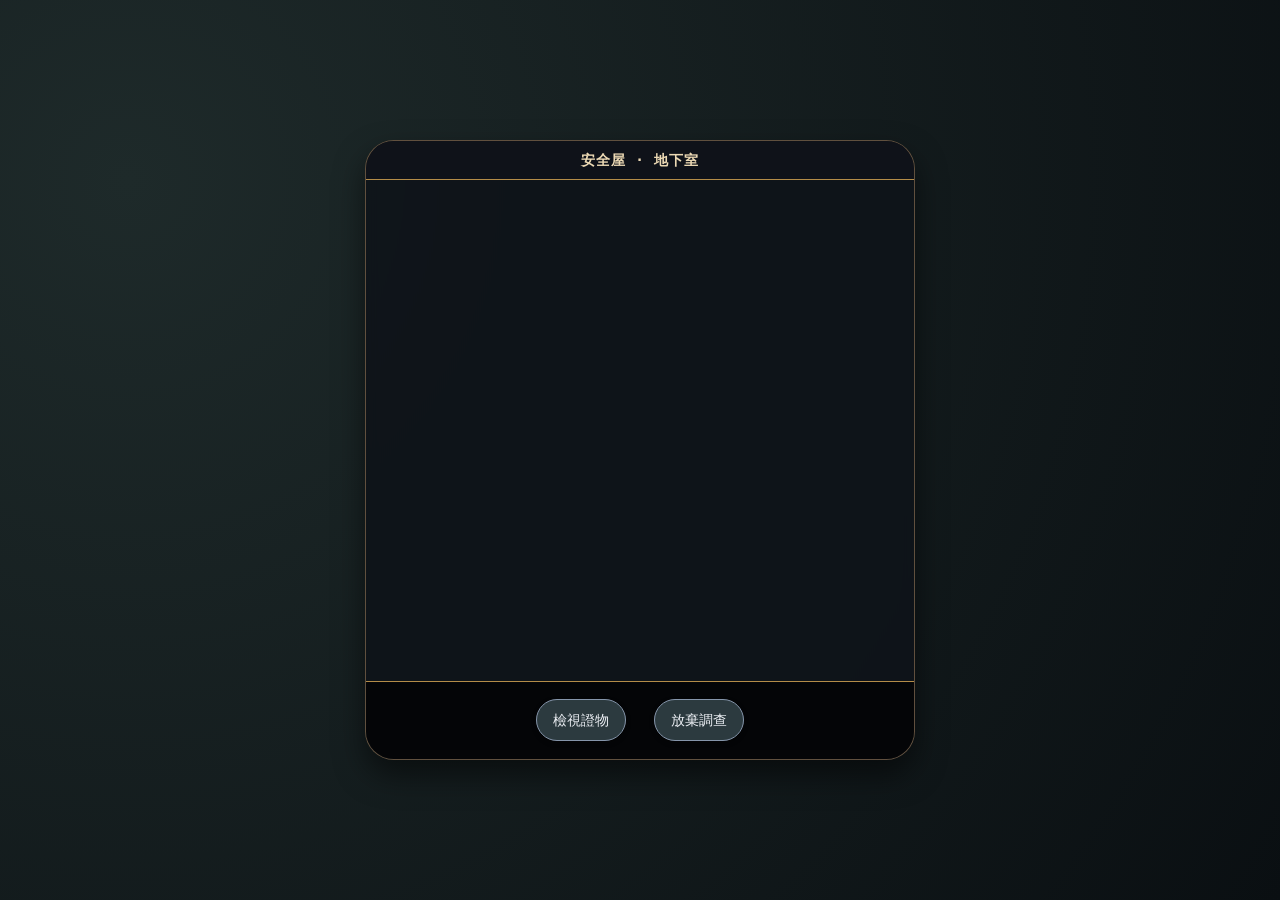
==== commit 198a793b: "更新 story_n.html" ====
--- a/story_n.html
+++ b/story_n.html
@@ -11,18 +11,19 @@
             margin: 0; padding: 0;
             background: radial-gradient(circle at 10% 20%, #1e2a2a, #0a0f12);
             font-family: 'Segoe UI', 'Noto Sans TC', 'Microsoft JhengHei', monospace;
-            font-size: 1rem;  /* 字體大一號 */
+            font-size: 1rem;
             height: 100vh;
             display: flex;
             justify-content: center;
             align-items: center;
             overflow: hidden;
         }
+        /* 框長縮短一點 */
         .game-machine {
             width: 95%;
-            max-width: 600px;
-            height: 90vh;
-            max-height: 700px;
+            max-width: 550px;
+            height: 85vh;
+            max-height: 620px;
             background: rgba(15, 20, 25, 0.92);
             backdrop-filter: blur(6px);
             border-radius: 1.8rem;
@@ -34,7 +35,7 @@
         }
         .location-bar {
             background: #0f1219cc;
-            padding: 0.7rem 1rem;
+            padding: 0.6rem 1rem;
             text-align: center;
             font-size: 0.9rem;
             font-weight: bold;
@@ -45,12 +46,12 @@
         .story-scroll {
             flex: 1;
             overflow-y: auto;
-            padding: 1rem;
+            padding: 0.8rem;
             scroll-behavior: smooth;
             -webkit-overflow-scrolling: touch;
         }
         .bottom-buttons {
-            padding: 0.8rem 1rem;
+            padding: 0.7rem 1rem;
             background: rgba(0,0,0,0.7);
             border-top: 1px solid #b48c48;
             display: flex;
@@ -65,11 +66,11 @@
             font-family: inherit;
             font-size: 0.9rem;
             font-weight: 500;
-            padding: 0.6rem 1.2rem;
+            padding: 0.5rem 1rem;
             border-radius: 2rem;
             cursor: pointer;
             transition: all 0.15s;
-            min-height: 44px;
+            min-height: 42px;
         }
         button:active { transform: scale(0.96); }
         .btn-primary { background: #6d4c2e; border-color: #dbb87c; color: #fff2e0; }
@@ -78,7 +79,7 @@
         .dialogue-bubble {
             background: rgba(0, 0, 0, 0.7);
             border-radius: 1rem;
-            padding: 0.7rem 1rem;
+            padding: 0.6rem 0.9rem;
             border-left: 4px solid #dbb87c;
         }
         .speaker-name { font-weight: bold; color: #f3cf7a; margin-bottom: 0.2rem; font-size: 0.95rem; }
@@ -89,36 +90,35 @@
         .puzzle-area {
             background: #0b0e16cc;
             border-radius: 1.2rem;
-            padding: 1rem;
+            padding: 0.8rem;
             margin: 1rem 0;
             border-left: 4px solid #c6a15b;
         }
-        .puzzle-area p { margin-bottom: 0.8rem; font-size: 0.95rem; }
+        .puzzle-area p { margin-bottom: 0.6rem; font-size: 0.95rem; }
         .puzzle-area input {
             width: 100%;
-            padding: 0.7rem;
+            padding: 0.6rem;
             background: #1e232e;
             border: 1px solid #7c8aa0;
             color: #eef2f5;
             border-radius: 2rem;
             font-size: 0.95rem;
-            margin: 0.5rem 0;
-        }
-        .attempts-left { font-size: 0.8rem; color: #b9c7d4; margin-top: 0.3rem; }
-        .feedback { margin-top: 0.6rem; font-size: 0.9rem; }
+            margin: 0.4rem 0;
+        }
+        .feedback { margin-top: 0.5rem; font-size: 0.9rem; }
         .correct-feedback { color: #a3e0a0; }
         .wrong-feedback { color: #e0a0a0; }
         .option-btn {
             background: #2d3440;
             border-color: #6e7b6e;
             color: #eceff4;
-            margin: 0.3rem;
+            margin: 0.2rem;
             white-space: normal;
             word-break: break-word;
             font-size: 0.85rem;
-            padding: 0.5rem 1rem;
-        }
-        .flex-buttons { display: flex; flex-wrap: wrap; justify-content: center; gap: 0.6rem; }
+            padding: 0.5rem 0.9rem;
+        }
+        .flex-buttons { display: flex; flex-wrap: wrap; justify-content: center; gap: 0.5rem; }
         .modal {
             display: none;
             position: fixed;
@@ -134,7 +134,7 @@
             border-radius: 1.5rem;
             max-width: 500px;
             width: 85%;
-            padding: 1.2rem;
+            padding: 1rem;
             border: 1px solid #b48c48;
             max-height: 70vh;
             overflow-y: auto;
@@ -142,15 +142,15 @@
         }
         .evidence-item {
             background: #00000055;
-            margin: 0.6rem 0;
-            padding: 0.6rem;
+            margin: 0.5rem 0;
+            padding: 0.5rem;
             border-radius: 0.8rem;
             border-left: 3px solid #dbb87c;
         }
         .evidence-title { font-weight: bold; color: #ecd9b4; font-size: 0.9rem; }
         .evidence-desc { font-size: 0.85rem; white-space: pre-line; }
         .evidence-note { color: #aaaaaa; font-style: italic; font-size: 0.8rem; margin-top: 0.2rem; }
-        .close-modal { background: #4c5a6e; border: none; margin-top: 1rem; width: 100%; }
+        .close-modal { background: #4c5a6e; border: none; margin-top: 0.8rem; width: 100%; }
     </style>
 </head>
 <body>
@@ -174,15 +174,13 @@
 <script>
     // ---------- 全域 ----------
     let step = 0;
-    let trustLevel = 0;         // 2=正確,1=中性,0=錯誤
+    let trustLevel = 0;
     let detailLevel = 0;
-    let finalOutcome = 0;       // 0=失敗,1=殘缺,2=部分真實,3=完整
+    let finalOutcome = 0;
     let signedSuccess = false;
     let passwordSuccess = false;
     let evidenceCollected = [];
-    let attemptsLeft = 3;
     let selectedChoice1 = false, selectedChoice2 = false, selectedChoice3 = false, selectedSigned = false;
-
     let choice1Options = [], choice2Options = [], choice3Options = [], signedOptions = [];
 
     function shuffleArray(arr) {
@@ -200,9 +198,9 @@
             { text: "「你沒有選擇。不說，你家人今晚就會被轉移到拘留營。」", value: 0, response: "米哈烏嚇得縮在角落，臉色發白：「你……你們都一樣……」" }
         ]);
         choice2Options = shuffleArray([
-            { text: "N 沒有追問，而是放慢語速，輕聲說：「那時候你看到那些被燒掉的東西，心裡在想什麼？」", value: 2, response: "米哈烏沉默幾秒，聲音更低：「……我在想，我簽過的保密文件會不會也一起被燒掉。我知道太多了。」" },
-            { text: "N 身體微微前傾，語氣平穩：「你在擔心什麼？怕被滅口，還是怕有人報復你的家人？」", value: 1, response: "米哈烏臉色一變，但仍低聲說：「都怕。但……主管說只要我聽話，就不會有事。」" },
-            { text: "N 直接打斷他，語氣銳利：「防護服少了三十五套，那些多出來的感染人數在哪裡？你隱瞞了多少？」", value: 0, response: "米哈烏警覺地閉上嘴，再也不肯說任何細節。" }
+            { text: "沉默片刻，將桌上的懷表輕輕推近他。金屬的滴答聲填滿了空白。", value: 2, response: "米哈烏幾秒後鬆開緊握的拳頭，低聲說：「……那時候，我看到有人被帶走了。再也沒有回來。」" },
+            { text: "向後靠向椅背，雙手抱胸，用不變的語調說：「不急。你想清楚再說。」", value: 1, response: "米哈烏舔了舔嘴唇，含混地說：「反正……就是燒了東西。細節我記不太清了。」" },
+            { text: "身體前傾，語氣加重：「你在隱瞞什麼？你簽過的文件裡寫了什麼？」", value: 0, response: "米哈烏猛地後仰，臉色發白，之後只重複「我什麼都不知道。」" }
         ]);
         choice3Options = shuffleArray([
             { text: "「這是你女兒昨天畫的。她問媽媽，爸爸什麼時候回來。」（拿出照片）", value: 2, response: "米哈烏看著照片，眼淚奪眶而出：「我……我對不起她們……」" },
@@ -216,7 +214,7 @@
         ]);
     }
 
-    // 證物定義（完整版、部分版、真筆記、假證物等）
+    // 證物定義
     const REAL_EVIDENCE_FULL = {
         name: "米哈烏的完整證詞錄音與簽名文件",
         description: "證人：米哈烏·科瓦爾斯基，原 D-7 實驗室高級實驗助理\n證詞內容：\n- D-7 項目為生物武器研發，針對特定人種。\n- 1944 年 3 月 15 日，B 區發生高濃度活病毒洩漏。\n- 主管 K.B. 下令連夜燒毀四十七套防護服及所有污染物品，並焚燒三具屍體。\n- 事後被要求統一對外稱「流感」。\n證人簽名：米哈烏·科瓦爾斯基（附手印）\n錄音時間：1944 年 X 月 X 日",
@@ -258,7 +256,6 @@
         if (!evidenceCollected.some(e => e.name === ev.name)) {
             evidenceCollected.push(ev);
             updateEvidenceModal();
-            // 證物獲得訊息寫在對話框下方，不跳 toast
         }
     }
     function updateEvidenceModal() {
@@ -291,7 +288,7 @@
 
     // ========== 渲染函數 ==========
     function renderScene0() {
-        setLocation("安全屋 · 前往途中");
+        setLocation("安全屋 · 途中");
         return `
             <div class="dialogue-container">
                 <div class="narration-text">凌晨一點二十分，抵抗組織聯絡員「烏鴉」帶我穿過三條被炸毀的街道。宵禁剛剛開始，遠處偶爾傳來巡邏隊的腳步聲。</div>
@@ -328,13 +325,13 @@
     }
 
     function renderFirstChoice1() {
-        setLocation("安全屋 · 審訊");
+        setLocation("安全屋 · 审讯");
         let btns = choice1Options.map(opt => `<button class="option-btn" data-value="${opt.value}" data-response="${opt.response.replace(/"/g, '&quot;')}">${opt.text}</button>`).join('');
         return `<div class="puzzle-area"><p>米哈烏需要信任。你如何回應？</p><div class="flex-buttons" id="choice1Btns">${btns}</div><div id="choice1Feedback" class="feedback"></div></div>`;
     }
 function renderFirstChoice2() {
         let btns = choice2Options.map(opt => `<button class="option-btn" data-value="${opt.value}" data-response="${opt.response.replace(/"/g, '&quot;')}">${opt.text}</button>`).join('');
-        return `<div class="puzzle-area"><p>米哈烏開始描述洩漏當天，但說到關鍵處停頓。你如何引導他說出更多？</p><div class="flex-buttons" id="choice2Btns">${btns}</div><div id="choice2Feedback" class="feedback"></div></div>`;
+        return `<div class="puzzle-area"><p>米哈烏開始描述洩漏當天，但說到關鍵處停頓。你如何回應？</p><div class="flex-buttons" id="choice2Btns">${btns}</div><div id="choice2Feedback" class="feedback"></div></div>`;
     }
 
     function renderFirstChoice3() {
@@ -349,9 +346,9 @@
         } else if (finalOutcome === 2) {
             dialogue = `<div class="dialogue-bubble"><div class="speaker-name"><span class="speaker-name-text">米哈烏</span><span class="action">(眼神閃爍，語氣含糊)</span></div><div class="speaker-text">「嗯……那天出了意外，主管叫我們燒掉一些東西。防護服……大概幾十套吧，我也不確定。日期是三月中旬，具體哪天我記不清了。主管好像有個習慣用數字做密碼……可能是幾組數字拼在一起。但我真的不記得了。」</div></div>`;
         } else if (finalOutcome === 1) {
-            dialogue = `<div class="dialogue-bubble"><div class="speaker-name"><span class="speaker-name-text">米哈烏</span><span class="action">(支支吾吾)</span></div><div class="speaker-text">「那天……出了意外。主管讓大家封口。我只能說這麼多。」</div></div>`;
+            dialogue = `<div class="dialogue-bubble"><div class="speaker-name"><span class="speaker-name-text">米哈烏</span><span class="action">(目光游移，語速極快)</span></div><div class="speaker-text">「嗯……就是出了意外……上面說不能講……我簽過文件……其他我真的不知道了。主管說不要多說……就這樣。」</div></div>`;
         } else {
-            dialogue = `<div class="dialogue-bubble"><div class="speaker-name"><span class="speaker-name-text">N</span></div><div class="speaker-text">「……毫無收穫。」</div></div>`;
+            dialogue = `<div class="dialogue-bubble"><div class="speaker-name"><span class="speaker-name-text">米哈烏</span></div><div class="speaker-text">「（沉默）……我什麼都不能說。」</div></div>`;
         }
         return `<div class="dialogue-container">${dialogue}</div>`;
     }
@@ -365,12 +362,12 @@
                 <div class="dialogue-bubble"><div class="speaker-name"><span class="speaker-name-text">米哈烏</span></div><div class="speaker-text">「好。但我有一個條件——事成之後，我要帶著家人去瑞典。」</div></div>
                 <div class="dialogue-bubble"><div class="speaker-name"><span class="speaker-name-text">N</span></div><div class="speaker-text">「我會安排。」</div></div>
             </div>
-            <div class="puzzle-area">
-                <p>你需要確保證詞具有法律效力。</p>
-                <div class="flex-buttons" id="signedBtns">${btns}</div>
-                <div id="signedFeedback" class="feedback"></div>
-            </div>
         `;
+    }
+
+    function renderSignChoice() {
+        let btns = signedOptions.map(opt => `<button class="option-btn" data-value="${opt.value}">${opt.text}</button>`).join('');
+        return `<div class="puzzle-area"><p>你需要確保證詞具有法律效力。</p><div class="flex-buttons" id="signedBtns">${btns}</div><div id="signedFeedback" class="feedback"></div></div>`;
     }
 
     function renderPasswordIntro() {
@@ -393,12 +390,10 @@
 
     function renderPasswordPuzzle() {
         setLocation("工廠 · 暗格");
-        let hint = (finalOutcome === 3) ? "（根據可靠線索，密碼是六位數字，與三月十五日和防護服數量有關。）" : "（線索不可靠，可能無法解開。）";
         return `
             <div class="puzzle-area">
-                <p>根據對話線索，推斷暗格的六位數密碼。${hint}</p>
+                <p>輸入六位數密碼：</p>
                 <input type="text" id="pwdInput" placeholder="請輸入六位數字密碼" maxlength="6">
-                <div class="attempts-left">僅有一次嘗試機會</div>
                 <button id="submitPwdBtn" class="btn-primary">確認密碼</button>
                 <div id="pwdFeedback" class="feedback"></div>
             </div>
@@ -410,7 +405,7 @@
         return `<div class="puzzle-area"><p>${msg}</p></div>`;
     }
 
-    function renderScene3() {
+    function renderScene3Part1() {
         setLocation("安全屋 · 尾聲");
         let html = `<div class="dialogue-container">`;
         if (!evidenceCollected.some(e => e.name === FAKE_EVIDENCE_1.name)) {
@@ -418,22 +413,45 @@
             <div class="dialogue-bubble"><div class="speaker-name"><span class="speaker-name-text">N</span><span class="action">(接過來，打開閱讀)</span></div><div class="speaker-text">「……」</div></div>`;
             addEvidence(FAKE_EVIDENCE_1);
         }
+        html += `<div class="narration-text">獲得證物：匿名檢舉信</div></div>`;
+        return html;
+    }
+
+    function renderScene3Part2() {
+        let html = `<div class="dialogue-container">`;
         if (!evidenceCollected.some(e => e.name === FAKE_EVIDENCE_2.name)) {
-            html += `<div class="narration-text">N 彎腰從地上撿起半張紙片。</div>
-            <div class="dialogue-bubble"><div class="speaker-name"><span class="speaker-name-text">N</span></div><div class="speaker-text">「這是什麼？」</div></div>
+            html += `<div class="narration-text">N 彎腰從地上撿起半張紙片。</div>`;
+        }
+        html += `</div>`;
+        return html;
+    }
+
+    function renderScene3Part3() {
+        let html = `<div class="dialogue-container">`;
+        if (!evidenceCollected.some(e => e.name === FAKE_EVIDENCE_2.name)) {
+            html += `<div class="dialogue-bubble"><div class="speaker-name"><span class="speaker-name-text">N</span></div><div class="speaker-text">「這是什麼？」</div></div>
             <div class="dialogue-bubble"><div class="speaker-name"><span class="speaker-name-text">米哈烏</span></div><div class="speaker-text">「哦，那是上週有人從門縫塞進來的另一張紙。上面寫的是……一些統計數字。我覺得不太可信，就扔地上了。」</div></div>`;
             addEvidence(FAKE_EVIDENCE_2);
         }
-        html += `<div class="narration-text">該回去了。希望其他人也有發現。</div></div>`;
+        html += `<div class="narration-text">獲得證物：死亡統計表（殘頁）</div></div>`;
         return html;
     }
+
+    function renderScene3Part4() {
+        return `<div class="dialogue-container"><div class="narration-text">該回去了。希望其他人也有發現。</div></div>`;
+    }
 // ========== 流程控制 ==========
+    let step = 0;
+    let signedStep = 0; // 簽名環節的子步驟
+
     function loadStep(stepId) {
         step = stepId;
         const container = document.getElementById('storyContent');
         if (!container) return;
         let html = '';
         let showContinue = true;
+        let continueTarget = step + 1;
+
         switch(step) {
             case 0: html = renderScene0(); break;
             case 1: html = renderScene1Start(); break;
@@ -441,34 +459,80 @@
             case 3: html = renderFirstChoice2(); showContinue = false; break;
             case 4: html = renderFirstChoice3(); showContinue = false; break;
             case 5: html = renderAfterAllChoices(); break;
-            case 6: html = (finalOutcome === 2 || finalOutcome === 3) ? renderAutoSign() : renderScene3(); 
-                if (finalOutcome !== 2 && finalOutcome !== 3) { showContinue = (step === 6); }
-                break;
-            case 7: html = renderPasswordIntro(); break;
-            case 8: html = renderPasswordPuzzle(); showContinue = false; break;
-            case 9: html = renderPasswordResult(passwordSuccess); break;
-            case 10: html = renderScene3(); break;
+            case 6: // 簽名環節開始（僅當 finalOutcome 2或3）
+                if (finalOutcome === 2 || finalOutcome === 3) {
+                    html = renderAutoSign();
+                    showContinue = true;
+                    continueTarget = 7;
+                } else {
+                    loadStep(12);
+                    return;
+                }
+                break;
+            case 7: // 簽名選擇環節
+                html = renderSignChoice();
+                showContinue = false;
+                break;
+            case 8: // 密碼前導對話（僅當 finalOutcome 3且簽名成功，或 finalOutcome 2且簽名成功）
+                if ((finalOutcome === 3 && signedSuccess) || (finalOutcome === 2 && signedSuccess)) {
+                    html = renderPasswordIntro();
+                } else {
+                    loadStep(12);
+                    return;
+                }
+                break;
+            case 9: // 密碼輸入環節
+                html = renderPasswordPuzzle();
+                showContinue = false;
+                break;
+            case 10: // 密碼結果展示
+                html = renderPasswordResult(passwordSuccess);
+                break;
+            case 11: // 場景三第一部分（匿名檢舉信）
+                html = renderScene3Part1();
+                break;
+            case 12: // 場景三第二部分（撿起紙片）
+                html = renderScene3Part2();
+                break;
+            case 13: // 場景三第三部分（對話「這是什麼」+ 獲得死亡統計表）
+                html = renderScene3Part3();
+                break;
+            case 14: // 場景三第四部分（結尾）
+                html = renderScene3Part4();
+                break;
             default: return;
         }
+
         container.innerHTML = html;
         const continueBtn = document.getElementById('continueBtn');
         if (continueBtn) {
-            if (showContinue && step !== 2 && step !== 3 && step !== 4 && step !== 6 && step !== 8) {
+            if (showContinue) {
                 continueBtn.style.display = 'inline-block';
-                continueBtn.onclick = () => loadStep(step + 1);
+                continueBtn.onclick = () => loadStep(continueTarget);
             } else {
                 continueBtn.style.display = 'none';
             }
         }
+
+        // 綁定特殊事件
         if (step === 2) bindChoice1();
         else if (step === 3) bindChoice2();
         else if (step === 4) bindChoice3();
-        else if (step === 6 && (finalOutcome === 2 || finalOutcome === 3)) bindSigned();
-        else if (step === 8) bindPassword();
-        else if (step === 9) {
+        else if (step === 7) bindSigned();
+        else if (step === 9) bindPassword();
+        else if (step === 10) {
             const btn = document.getElementById('continueBtn');
-            if (btn) btn.onclick = () => loadStep(10);
-        } else if (step === 10) {
+            if (btn) btn.onclick = () => loadStep(11);
+        } else if (step === 11) {
+            const btn = document.getElementById('continueBtn');
+            if (btn) btn.onclick = () => loadStep(12);
+        } else if (step === 12) {
+            const btn = document.getElementById('continueBtn');
+            if (btn) btn.onclick = () => loadStep(13);
+        } else if (step === 13) {
+            const btn = document.getElementById('continueBtn');
+            if (btn) btn.onclick = () => loadStep(14);
+        } else if (step === 14) {
             const btn = document.getElementById('continueBtn');
             if (btn) btn.onclick = () => finishAndSave();
         }
@@ -576,14 +640,7 @@
             const continueBtn = document.getElementById('continueBtn');
             if (continueBtn) {
                 continueBtn.style.display = 'inline-block';
-                const hasRealEvidence = (finalOutcome === 3) && (val === 2);
-                if (hasRealEvidence) {
-                    continueBtn.onclick = () => loadStep(7);
-                } else if (finalOutcome === 2 && val === 2) {
-                    continueBtn.onclick = () => loadStep(7); // 仍进入密码环节但会失败
-                } else {
-                    continueBtn.onclick = () => loadStep(10);
-                }
+                continueBtn.onclick = () => loadStep(8);
             }
         };
         btns.forEach(btn => btn.onclick = () => handle(btn));
@@ -612,7 +669,11 @@
                 feedback.innerHTML = '<span class="wrong-feedback">警報觸發！暗格自毀。Hyuk 從灰燼中找到一份燒剩的「會議記錄」殘頁。</span>';
             }
             if (submitBtn) submitBtn.disabled = true;
-            setTimeout(() => loadStep(9), 2000);
+            const continueBtn = document.getElementById('continueBtn');
+            if (continueBtn) {
+                continueBtn.style.display = 'inline-block';
+                continueBtn.onclick = () => loadStep(10);
+            }
         };
         if (submitBtn) submitBtn.onclick = check;
     }
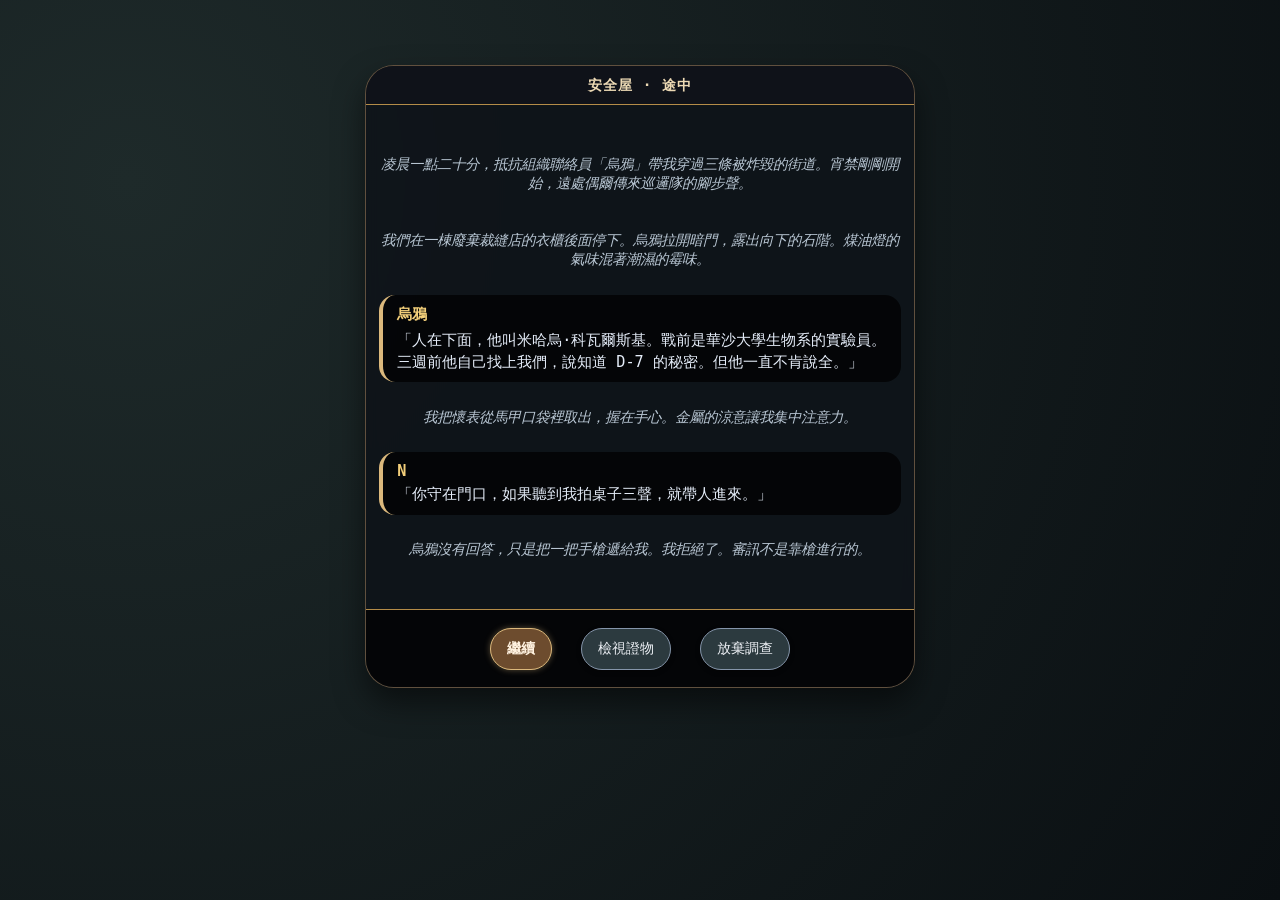
==== commit cb1abd44: "更新 story_n.html" ====
--- a/story_n.html
+++ b/story_n.html
@@ -7,23 +7,27 @@
     <link rel="stylesheet" href="style.css">
     <style>
         * { box-sizing: border-box; }
+        /* 背景可滾動，但遊戲框固定位置 */
         body {
-            margin: 0; padding: 0;
+            margin: 0;
+            padding: 20px;
             background: radial-gradient(circle at 10% 20%, #1e2a2a, #0a0f12);
             font-family: 'Segoe UI', 'Noto Sans TC', 'Microsoft JhengHei', monospace;
             font-size: 1rem;
-            height: 100vh;
+            min-height: 100vh;
             display: flex;
             justify-content: center;
-            align-items: center;
-            overflow: hidden;
-        }
-        /* 框長縮短一點 */
+            align-items: flex-start;  /* 改為靠上，讓框往上 */
+            overflow-y: auto;
+        }
+        /* 遊戲框，往上靠一些 */
         .game-machine {
             width: 95%;
             max-width: 550px;
-            height: 85vh;
-            max-height: 620px;
+            margin-top: 5vh;        /* 往上調整 */
+            margin-bottom: 5vh;
+            height: auto;
+            max-height: 85vh;
             background: rgba(15, 20, 25, 0.92);
             backdrop-filter: blur(6px);
             border-radius: 1.8rem;
@@ -172,7 +176,7 @@
 </div>
 <script src="common.js"></script>
 <script>
-    // ---------- 全域 ----------
+// ---------- 全域 ----------
     let step = 0;
     let trustLevel = 0;
     let detailLevel = 0;
@@ -181,6 +185,7 @@
     let passwordSuccess = false;
     let evidenceCollected = [];
     let selectedChoice1 = false, selectedChoice2 = false, selectedChoice3 = false, selectedSigned = false;
+
     let choice1Options = [], choice2Options = [], choice3Options = [], signedOptions = [];
 
     function shuffleArray(arr) {
@@ -325,11 +330,12 @@
     }
 
     function renderFirstChoice1() {
-        setLocation("安全屋 · 审讯");
+        setLocation("安全屋 · 審訊");
         let btns = choice1Options.map(opt => `<button class="option-btn" data-value="${opt.value}" data-response="${opt.response.replace(/"/g, '&quot;')}">${opt.text}</button>`).join('');
         return `<div class="puzzle-area"><p>米哈烏需要信任。你如何回應？</p><div class="flex-buttons" id="choice1Btns">${btns}</div><div id="choice1Feedback" class="feedback"></div></div>`;
     }
-function renderFirstChoice2() {
+
+    function renderFirstChoice2() {
         let btns = choice2Options.map(opt => `<button class="option-btn" data-value="${opt.value}" data-response="${opt.response.replace(/"/g, '&quot;')}">${opt.text}</button>`).join('');
         return `<div class="puzzle-area"><p>米哈烏開始描述洩漏當天，但說到關鍵處停頓。你如何回應？</p><div class="flex-buttons" id="choice2Btns">${btns}</div><div id="choice2Feedback" class="feedback"></div></div>`;
     }
@@ -348,14 +354,13 @@
         } else if (finalOutcome === 1) {
             dialogue = `<div class="dialogue-bubble"><div class="speaker-name"><span class="speaker-name-text">米哈烏</span><span class="action">(目光游移，語速極快)</span></div><div class="speaker-text">「嗯……就是出了意外……上面說不能講……我簽過文件……其他我真的不知道了。主管說不要多說……就這樣。」</div></div>`;
         } else {
-            dialogue = `<div class="dialogue-bubble"><div class="speaker-name"><span class="speaker-name-text">米哈烏</span></div><div class="speaker-text">「（沉默）……我什麼都不能說。」</div></div>`;
+            dialogue = `<div class="dialogue-bubble"><div class="speaker-name"><span class="speaker-name-text">米哈烏</span></div><div class="speaker-text">「……我什麼都不能說。」</div></div>`;
         }
         return `<div class="dialogue-container">${dialogue}</div>`;
     }
 
     function renderAutoSign() {
         setLocation("安全屋 · 簽署文件");
-        let btns = signedOptions.map(opt => `<button class="option-btn" data-value="${opt.value}">${opt.text}</button>`).join('');
         return `
             <div class="dialogue-container">
                 <div class="dialogue-bubble"><div class="speaker-name"><span class="speaker-name-text">N</span></div><div class="speaker-text">「你願意把剛才說的錄下來，簽上名字，作為證詞嗎？」</div></div>
@@ -441,9 +446,6 @@
         return `<div class="dialogue-container"><div class="narration-text">該回去了。希望其他人也有發現。</div></div>`;
     }
 // ========== 流程控制 ==========
-    let step = 0;
-    let signedStep = 0; // 簽名環節的子步驟
-
     function loadStep(stepId) {
         step = stepId;
         const container = document.getElementById('storyContent');
@@ -459,7 +461,7 @@
             case 3: html = renderFirstChoice2(); showContinue = false; break;
             case 4: html = renderFirstChoice3(); showContinue = false; break;
             case 5: html = renderAfterAllChoices(); break;
-            case 6: // 簽名環節開始（僅當 finalOutcome 2或3）
+            case 6:
                 if (finalOutcome === 2 || finalOutcome === 3) {
                     html = renderAutoSign();
                     showContinue = true;
@@ -469,11 +471,11 @@
                     return;
                 }
                 break;
-            case 7: // 簽名選擇環節
+            case 7:
                 html = renderSignChoice();
                 showContinue = false;
                 break;
-            case 8: // 密碼前導對話（僅當 finalOutcome 3且簽名成功，或 finalOutcome 2且簽名成功）
+            case 8:
                 if ((finalOutcome === 3 && signedSuccess) || (finalOutcome === 2 && signedSuccess)) {
                     html = renderPasswordIntro();
                 } else {
@@ -481,23 +483,23 @@
                     return;
                 }
                 break;
-            case 9: // 密碼輸入環節
+            case 9:
                 html = renderPasswordPuzzle();
                 showContinue = false;
                 break;
-            case 10: // 密碼結果展示
+            case 10:
                 html = renderPasswordResult(passwordSuccess);
                 break;
-            case 11: // 場景三第一部分（匿名檢舉信）
+            case 11:
                 html = renderScene3Part1();
                 break;
-            case 12: // 場景三第二部分（撿起紙片）
+            case 12:
                 html = renderScene3Part2();
                 break;
-            case 13: // 場景三第三部分（對話「這是什麼」+ 獲得死亡統計表）
+            case 13:
                 html = renderScene3Part3();
                 break;
-            case 14: // 場景三第四部分（結尾）
+            case 14:
                 html = renderScene3Part4();
                 break;
             default: return;
@@ -514,7 +516,6 @@
             }
         }
 
-        // 綁定特殊事件
         if (step === 2) bindChoice1();
         else if (step === 3) bindChoice2();
         else if (step === 4) bindChoice3();
@@ -538,7 +539,6 @@
         }
     }
 
-    // 第一次选择绑定（信任）
     function bindChoice1() {
         const btns = document.querySelectorAll('#choice1Btns .option-btn');
         if (!btns.length) return;
@@ -560,7 +560,6 @@
         btns.forEach(btn => btn.onclick = () => handle(btn));
     }
 
-    // 第二次选择绑定（引导细节）
     function bindChoice2() {
         const btns = document.querySelectorAll('#choice2Btns .option-btn');
         if (!btns.length) return;
@@ -579,7 +578,6 @@
                 if (trustLevel === 2 && detailLevel === 0) {
                     continueBtn.onclick = () => loadStep(4);
                 } else {
-                    // 直接计算最终结果
                     if (trustLevel === 0) finalOutcome = 0;
                     else if (trustLevel === 1 && detailLevel === 0) finalOutcome = 0;
                     else if (trustLevel === 1 && detailLevel === 1) finalOutcome = 1;
@@ -594,7 +592,6 @@
         btns.forEach(btn => btn.onclick = () => handle(btn));
     }
 
-    // 第三次选择绑定（补救）
     function bindChoice3() {
         const btns = document.querySelectorAll('#choice3Btns .option-btn');
         if (!btns.length) return;
@@ -618,7 +615,6 @@
         btns.forEach(btn => btn.onclick = () => handle(btn));
     }
 
-    // 签名环节绑定
     function bindSigned() {
         const btns = document.querySelectorAll('#signedBtns .option-btn');
         if (!btns.length) return;
@@ -646,7 +642,6 @@
         btns.forEach(btn => btn.onclick = () => handle(btn));
     }
 
-    // 密码破译绑定（一次机会）
     function bindPassword() {
         const submitBtn = document.getElementById('submitPwdBtn');
         const input = document.getElementById('pwdInput');
@@ -678,7 +673,6 @@
         if (submitBtn) submitBtn.onclick = check;
     }
 
-    // 启动
     window.addEventListener('load', () => {
         const progress = loadProgress();
         if (progress.completed.N) {
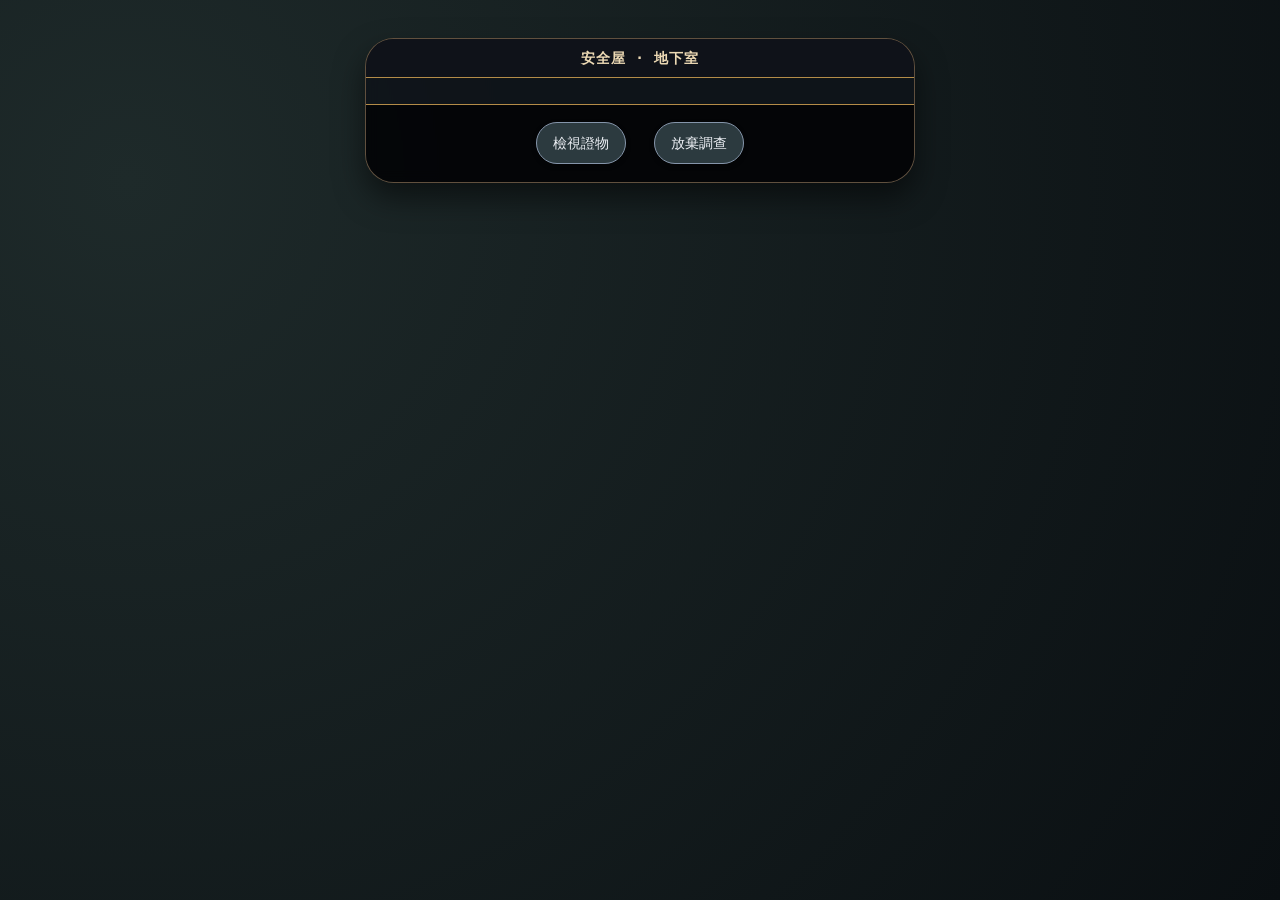
==== commit fd2e1e13: "更新 story_n.html" ====
--- a/story_n.html
+++ b/story_n.html
@@ -7,7 +7,6 @@
     <link rel="stylesheet" href="style.css">
     <style>
         * { box-sizing: border-box; }
-        /* 背景可滾動，但遊戲框固定位置 */
         body {
             margin: 0;
             padding: 20px;
@@ -17,14 +16,13 @@
             min-height: 100vh;
             display: flex;
             justify-content: center;
-            align-items: flex-start;  /* 改為靠上，讓框往上 */
+            align-items: flex-start;
             overflow-y: auto;
         }
-        /* 遊戲框，往上靠一些 */
         .game-machine {
             width: 95%;
             max-width: 550px;
-            margin-top: 5vh;        /* 往上調整 */
+            margin-top: 2vh;
             margin-bottom: 5vh;
             height: auto;
             max-height: 85vh;
@@ -205,7 +203,7 @@
         choice2Options = shuffleArray([
             { text: "沉默片刻，將桌上的懷表輕輕推近他。金屬的滴答聲填滿了空白。", value: 2, response: "米哈烏幾秒後鬆開緊握的拳頭，低聲說：「……那時候，我看到有人被帶走了。再也沒有回來。」" },
             { text: "向後靠向椅背，雙手抱胸，用不變的語調說：「不急。你想清楚再說。」", value: 1, response: "米哈烏舔了舔嘴唇，含混地說：「反正……就是燒了東西。細節我記不太清了。」" },
-            { text: "身體前傾，語氣加重：「你在隱瞞什麼？你簽過的文件裡寫了什麼？」", value: 0, response: "米哈烏猛地後仰，臉色發白，之後只重複「我什麼都不知道。」" }
+            { text: "身體微微前傾，盯著他的眼睛，緩緩說：「你在怕什麼？怕說出來之後，你家人也會被燒掉？」", value: 0, response: "米哈烏猛地抬頭，臉色發白，然後迅速低下頭，只重複「我不知道……我什麼都不知道……」" }
         ]);
         choice3Options = shuffleArray([
             { text: "「這是你女兒昨天畫的。她問媽媽，爸爸什麼時候回來。」（拿出照片）", value: 2, response: "米哈烏看著照片，眼淚奪眶而出：「我……我對不起她們……」" },
@@ -256,7 +254,8 @@
         note: "（筆記：格式不符軍方標準，簽名人「W. Schmidt」從未出現在實驗室名單中。內容刻意聳動，可能是 K.B. 事後偽造來轉移焦點的。）",
         isReal: false
     };
-// ---------- 輔助函數 ----------
+
+    // 輔助函數
     function addEvidence(ev) {
         if (!evidenceCollected.some(e => e.name === ev.name)) {
             evidenceCollected.push(ev);
@@ -290,8 +289,7 @@
         const bar = document.getElementById('locationBar');
         if (bar) bar.innerText = loc;
     }
-
-    // ========== 渲染函數 ==========
+// ========== 渲染函數 ==========
     function renderScene0() {
         setLocation("安全屋 · 途中");
         return `
@@ -425,16 +423,8 @@
     function renderScene3Part2() {
         let html = `<div class="dialogue-container">`;
         if (!evidenceCollected.some(e => e.name === FAKE_EVIDENCE_2.name)) {
-            html += `<div class="narration-text">N 彎腰從地上撿起半張紙片。</div>`;
-        }
-        html += `</div>`;
-        return html;
-    }
-
-    function renderScene3Part3() {
-        let html = `<div class="dialogue-container">`;
-        if (!evidenceCollected.some(e => e.name === FAKE_EVIDENCE_2.name)) {
-            html += `<div class="dialogue-bubble"><div class="speaker-name"><span class="speaker-name-text">N</span></div><div class="speaker-text">「這是什麼？」</div></div>
+            html += `<div class="narration-text">N 彎腰從地上撿起半張紙片。</div>
+            <div class="dialogue-bubble"><div class="speaker-name"><span class="speaker-name-text">N</span></div><div class="speaker-text">「這是什麼？」</div></div>
             <div class="dialogue-bubble"><div class="speaker-name"><span class="speaker-name-text">米哈烏</span></div><div class="speaker-text">「哦，那是上週有人從門縫塞進來的另一張紙。上面寫的是……一些統計數字。我覺得不太可信，就扔地上了。」</div></div>`;
             addEvidence(FAKE_EVIDENCE_2);
         }
@@ -442,10 +432,11 @@
         return html;
     }
 
-    function renderScene3Part4() {
+    function renderScene3Part3() {
         return `<div class="dialogue-container"><div class="narration-text">該回去了。希望其他人也有發現。</div></div>`;
     }
 // ========== 流程控制 ==========
+    let step = 0;
     function loadStep(stepId) {
         step = stepId;
         const container = document.getElementById('storyContent');
@@ -467,7 +458,7 @@
                     showContinue = true;
                     continueTarget = 7;
                 } else {
-                    loadStep(12);
+                    loadStep(11);
                     return;
                 }
                 break;
@@ -479,7 +470,7 @@
                 if ((finalOutcome === 3 && signedSuccess) || (finalOutcome === 2 && signedSuccess)) {
                     html = renderPasswordIntro();
                 } else {
-                    loadStep(12);
+                    loadStep(11);
                     return;
                 }
                 break;
@@ -498,9 +489,6 @@
                 break;
             case 13:
                 html = renderScene3Part3();
-                break;
-            case 14:
-                html = renderScene3Part4();
                 break;
             default: return;
         }
@@ -531,9 +519,6 @@
             const btn = document.getElementById('continueBtn');
             if (btn) btn.onclick = () => loadStep(13);
         } else if (step === 13) {
-            const btn = document.getElementById('continueBtn');
-            if (btn) btn.onclick = () => loadStep(14);
-        } else if (step === 14) {
             const btn = document.getElementById('continueBtn');
             if (btn) btn.onclick = () => finishAndSave();
         }
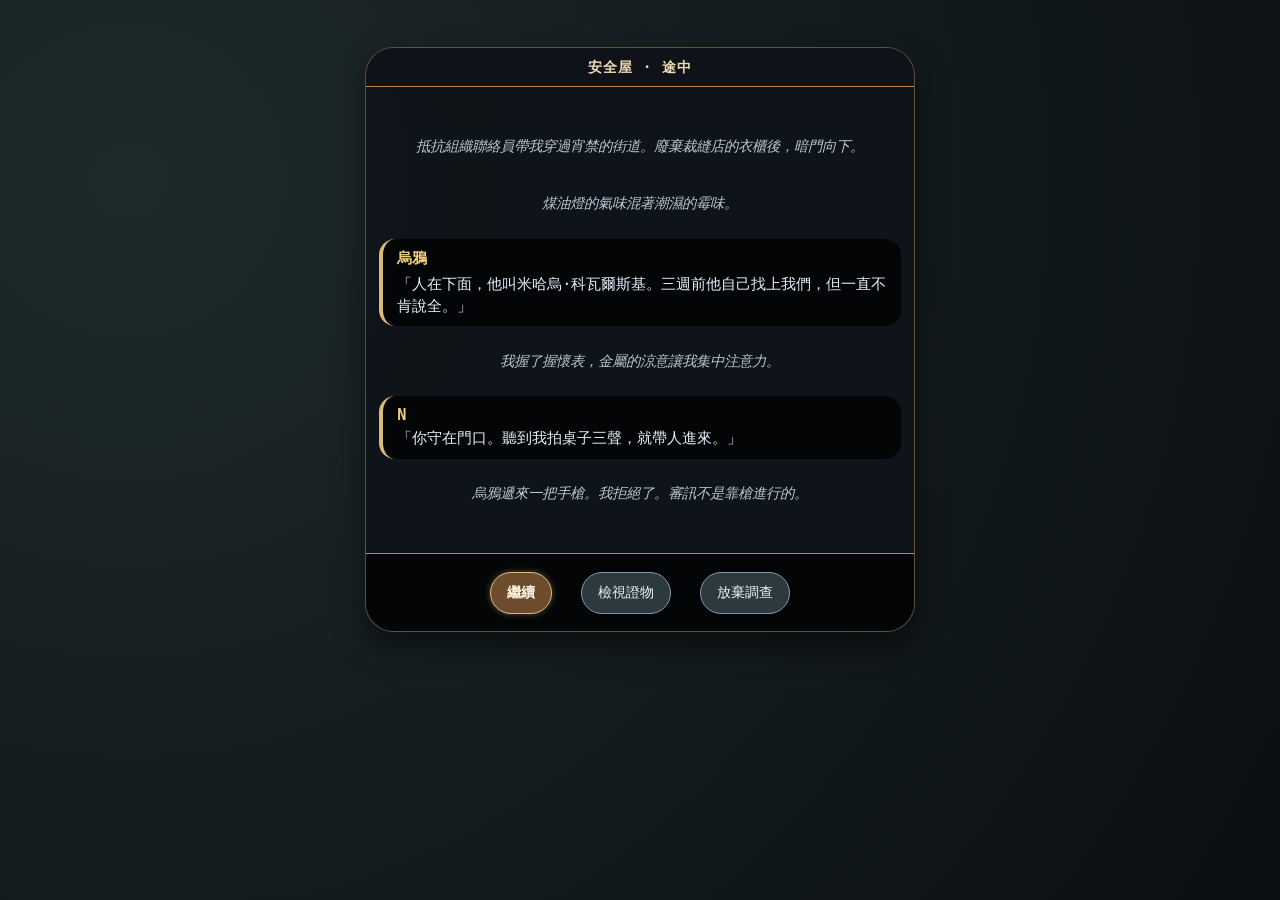
==== commit 544608db: "更新 story_n.html" ====
--- a/story_n.html
+++ b/story_n.html
@@ -22,7 +22,7 @@
         .game-machine {
             width: 95%;
             max-width: 550px;
-            margin-top: 2vh;
+            margin-top: 3vh;
             margin-bottom: 5vh;
             height: auto;
             max-height: 85vh;
@@ -174,17 +174,17 @@
 </div>
 <script src="common.js"></script>
 <script>
-// ---------- 全域 ----------
+    // ---------- 全域 ----------
     let step = 0;
-    let trustLevel = 0;
-    let detailLevel = 0;
-    let finalOutcome = 0;
+    let trustLevel = 0;         // 2=正確,1=中性,0=錯誤
+    let detailLevel = 0;        // 2=正確,1=中性,0=錯誤
+    let finalOutcome = 0;       // 0=失敗, 1=殘缺(無證詞), 2=部分真實(說謊), 3=完整真實
     let signedSuccess = false;
     let passwordSuccess = false;
     let evidenceCollected = [];
-    let selectedChoice1 = false, selectedChoice2 = false, selectedChoice3 = false, selectedSigned = false;
-
-    let choice1Options = [], choice2Options = [], choice3Options = [], signedOptions = [];
+    let selectedChoice1 = false, selectedChoice2 = false, selectedSigned = false;
+
+    let choice1Options = [], choice2Options = [], signedOptions = [];
 
     function shuffleArray(arr) {
         for (let i = arr.length - 1; i > 0; i--) {
@@ -203,12 +203,7 @@
         choice2Options = shuffleArray([
             { text: "沉默片刻，將桌上的懷表輕輕推近他。金屬的滴答聲填滿了空白。", value: 2, response: "米哈烏幾秒後鬆開緊握的拳頭，低聲說：「……那時候，我看到有人被帶走了。再也沒有回來。」" },
             { text: "向後靠向椅背，雙手抱胸，用不變的語調說：「不急。你想清楚再說。」", value: 1, response: "米哈烏舔了舔嘴唇，含混地說：「反正……就是燒了東西。細節我記不太清了。」" },
-            { text: "身體微微前傾，盯著他的眼睛，緩緩說：「你在怕什麼？怕說出來之後，你家人也會被燒掉？」", value: 0, response: "米哈烏猛地抬頭，臉色發白，然後迅速低下頭，只重複「我不知道……我什麼都不知道……」" }
-        ]);
-        choice3Options = shuffleArray([
-            { text: "「這是你女兒昨天畫的。她問媽媽，爸爸什麼時候回來。」（拿出照片）", value: 2, response: "米哈烏看著照片，眼淚奪眶而出：「我……我對不起她們……」" },
-            { text: "「如果你說出主管藏匿證據的位置，我可以讓你和你家人優先離開。」", value: 1, response: "米哈烏猶豫了一下：「……好吧，我告訴你。」" },
-            { text: "「時間到了。你不說，我走。你等的人不會來了。」", value: 0, response: "米哈烏絕望地閉上眼睛：「……走吧，反正也沒人在乎。」" }
+            { text: "身體前傾，盯著他的眼睛，緩緩說：「你在怕什麼？怕說出來之後，你家人也會被燒掉？」", value: 0, response: "米哈烏猛地抬頭，臉色發白，然後迅速低下頭，只重複「我不知道……我什麼都不知道……」" }
         ]);
         signedOptions = shuffleArray([
             { text: "拿出錄音筆和標準證詞文件，請他簽名並錄音。", value: 2 },
@@ -294,12 +289,12 @@
         setLocation("安全屋 · 途中");
         return `
             <div class="dialogue-container">
-                <div class="narration-text">凌晨一點二十分，抵抗組織聯絡員「烏鴉」帶我穿過三條被炸毀的街道。宵禁剛剛開始，遠處偶爾傳來巡邏隊的腳步聲。</div>
-                <div class="narration-text">我們在一棟廢棄裁縫店的衣櫃後面停下。烏鴉拉開暗門，露出向下的石階。煤油燈的氣味混著潮濕的霉味。</div>
-                <div class="dialogue-bubble"><div class="speaker-name"><span class="speaker-name-text">烏鴉</span></div><div class="speaker-text">「人在下面，他叫米哈烏·科瓦爾斯基。戰前是華沙大學生物系的實驗員。三週前他自己找上我們，說知道 D-7 的秘密。但他一直不肯說全。」</div></div>
-                <div class="narration-text">我把懷表從馬甲口袋裡取出，握在手心。金屬的涼意讓我集中注意力。</div>
-                <div class="dialogue-bubble"><div class="speaker-name"><span class="speaker-name-text">N</span></div><div class="speaker-text">「你守在門口，如果聽到我拍桌子三聲，就帶人進來。」</div></div>
-                <div class="narration-text">烏鴉沒有回答，只是把一把手槍遞給我。我拒絕了。審訊不是靠槍進行的。</div>
+                <div class="narration-text">抵抗組織聯絡員帶我穿過宵禁的街道。廢棄裁縫店的衣櫃後，暗門向下。</div>
+                <div class="narration-text">煤油燈的氣味混著潮濕的霉味。</div>
+                <div class="dialogue-bubble"><div class="speaker-name"><span class="speaker-name-text">烏鴉</span></div><div class="speaker-text">「人在下面，他叫米哈烏·科瓦爾斯基。三週前他自己找上我們，但一直不肯說全。」</div></div>
+                <div class="narration-text">我握了握懷表，金屬的涼意讓我集中注意力。</div>
+                <div class="dialogue-bubble"><div class="speaker-name"><span class="speaker-name-text">N</span></div><div class="speaker-text">「你守在門口。聽到我拍桌子三聲，就帶人進來。」</div></div>
+                <div class="narration-text">烏鴉遞來一把手槍。我拒絕了。審訊不是靠槍進行的。</div>
             </div>
         `;
     }
@@ -308,21 +303,19 @@
         setLocation("安全屋 · 地下室");
         return `
             <div class="dialogue-container">
-                <div class="narration-text">（走下樓梯，煤油燈的光照出一個中年男子蜷縮在木椅上。他穿著灰色毛衣，袖口起毛，左手虎口有舊繭。）</div>
-                <div class="dialogue-bubble"><div class="speaker-name"><span class="speaker-name-text">N</span><span class="action">(走進地下室，把懷表放在桌上，沒有坐下，坐在他對面)</span></div><div class="speaker-text">「米哈烏·科瓦爾斯基。你左手虎口的繭，是長期抓握試管架留下的。戰前華沙大學微生物實驗室的人員名單裡，有你。」</div></div>
-                <div class="dialogue-bubble"><div class="speaker-name"><span class="speaker-name-text">米哈烏</span><span class="action">(身體一僵，不敢抬頭)</span></div><div class="speaker-text">「……那些都是過去的事了。我現在只是個倉庫管理員。」</div></div>
-                <div class="dialogue-bubble"><div class="speaker-name"><span class="speaker-name-text">N</span><span class="action">(沉默，右手拇指輕輕轉動懷表表殼。二十秒後，開口)</span></div><div class="speaker-text">「你結婚多久了？」</div></div>
-                <div class="dialogue-bubble"><div class="speaker-name"><span class="speaker-name-text">米哈烏</span><span class="action">(疑惑)</span></div><div class="speaker-text">「……十二年。」</div></div>
-                <div class="dialogue-bubble"><div class="speaker-name"><span class="speaker-name-text">N</span><span class="action">(語氣不變)</span></div><div class="speaker-text">「你女兒叫艾蓮娜，今年十歲。她喜歡畫畫。上次她畫了一幅向日葵，你太太把它貼在廚房冰箱上。」</div></div>
-                <div class="dialogue-bubble"><div class="speaker-name"><span class="speaker-name-text">米哈烏</span><span class="action">(猛地抬頭，驚慌)</span></div><div class="speaker-text">「你……你怎麼知道這些？」</div></div>
-                <div class="dialogue-bubble"><div class="speaker-name"><span class="speaker-name-text">N</span><span class="action">(平靜)</span></div><div class="speaker-text">「因為我在來之前，見過你太太。她說你已經三個月沒回家了。她很擔心你。」</div></div>
+                <div class="narration-text">（走下樓梯。一個中年男子蜷縮在木椅上，灰色毛衣，左手虎口有舊繭。）</div>
+                <div class="dialogue-bubble"><div class="speaker-name"><span class="speaker-name-text">N</span><span class="action">(把懷表放在桌上，坐下)</span></div><div class="speaker-text">「米哈烏·科瓦爾斯基。你左手虎口的繭，是長期抓握試管架留下的。戰前華沙大學微生物實驗室的名單裡有你。」</div></div>
+                <div class="dialogue-bubble"><div class="speaker-name"><span class="speaker-name-text">米哈烏</span><span class="action">(不敢抬頭)</span></div><div class="speaker-text">「……那些都是過去的事了。」</div></div>
+                <div class="dialogue-bubble"><div class="speaker-name"><span class="speaker-name-text">N</span><span class="action">(沉默。二十秒後)</span></div><div class="speaker-text">「你女兒艾蓮娜畫的向日葵，你太太貼在冰箱上。」</div></div>
+                <div class="dialogue-bubble"><div class="speaker-name"><span class="speaker-name-text">米哈烏</span><span class="action">(猛地抬頭)</span></div><div class="speaker-text">「你怎麼知道這些？」</div></div>
+                <div class="dialogue-bubble"><div class="speaker-name"><span class="speaker-name-text">N</span><span class="action">(平靜)</span></div><div class="speaker-text">「我見過你太太。她說你三個月沒回家了。她很擔心你。」</div></div>
                 <div class="dialogue-bubble"><div class="speaker-name"><span class="speaker-name-text">米哈烏</span><span class="action">(嘴唇顫抖)</span></div><div class="speaker-text">「她……她們安全嗎？」</div></div>
-                <div class="dialogue-bubble"><div class="speaker-name"><span class="speaker-name-text">N</span><span class="action">(從口袋裡拿出一張摺疊的紙條，推過去)</span></div><div class="speaker-text">「這是她今天寫的。你自己看。」</div></div>
-                <div class="dialogue-bubble"><div class="speaker-name"><span class="speaker-name-text">米哈烏</span><span class="action">(顫抖著手打開，眼眶泛紅)</span></div><div class="speaker-text">「……她寫說有人送食物過去，還幫艾蓮娜找了老師。你到底是誰？」</div></div>
-                <div class="dialogue-bubble"><div class="speaker-name"><span class="speaker-name-text">N</span><span class="action">(將懷表輕輕推向桌子中央，金屬反光映在米哈烏臉上)</span></div><div class="speaker-text">「一個想幫你活下去的人。但你需要先幫我。」</div></div>
-                <div class="dialogue-bubble"><div class="speaker-name"><span class="speaker-name-text">米哈烏</span><span class="action">(沉默，手指不再抖，緊握成拳)</span></div><div class="speaker-text">「……好。你想知道什麼？」</div></div>
+                <div class="dialogue-bubble"><div class="speaker-name"><span class="speaker-name-text">N</span><span class="action">(推過紙條)</span></div><div class="speaker-text">「這是她今天寫的。自己看。」</div></div>
+                <div class="dialogue-bubble"><div class="speaker-name"><span class="speaker-name-text">米哈烏</span><span class="action">(顫抖著打開，眼眶泛紅)</span></div><div class="speaker-text">「……你到底是誰？」</div></div>
+                <div class="dialogue-bubble"><div class="speaker-name"><span class="speaker-name-text">N</span><span class="action">(將懷表輕輕推向桌子中央)</span></div><div class="speaker-text">「一個想幫你活下去的人。但你需要先幫我。」</div></div>
+                <div class="dialogue-bubble"><div class="speaker-name"><span class="speaker-name-text">米哈烏</span><span class="action">(握拳)</span></div><div class="speaker-text">「……好。你想知道什麼？」</div></div>
                 <div class="dialogue-bubble"><div class="speaker-name"><span class="speaker-name-text">N</span><span class="action">(身體微微前傾)</span></div><div class="speaker-text">「三月十五日，D-7 實驗室發生了什麼？」</div></div>
-                <div class="dialogue-bubble"><div class="speaker-name"><span class="speaker-name-text">米哈烏</span><span class="action">(猶豫)</span></div><div class="speaker-text">「我說了，他們會殺我全家。你怎麼保證我說完之後，你和你的組織不會丟下我？」</div></div>
+                <div class="dialogue-bubble"><div class="speaker-name"><span class="speaker-name-text">米哈烏</span><span class="action">(猶豫)</span></div><div class="speaker-text">「我說了，他們會殺我全家。你怎麼保證不丟下我？」</div></div>
             </div>
         `;
     }
@@ -334,23 +327,20 @@
     }
 
     function renderFirstChoice2() {
+        setLocation("安全屋 · 審訊");
         let btns = choice2Options.map(opt => `<button class="option-btn" data-value="${opt.value}" data-response="${opt.response.replace(/"/g, '&quot;')}">${opt.text}</button>`).join('');
-        return `<div class="puzzle-area"><p>米哈烏開始描述洩漏當天，但說到關鍵處停頓。你如何回應？</p><div class="flex-buttons" id="choice2Btns">${btns}</div><div id="choice2Feedback" class="feedback"></div></div>`;
-    }
-
-    function renderFirstChoice3() {
-        let btns = choice3Options.map(opt => `<button class="option-btn" data-value="${opt.value}" data-response="${opt.response.replace(/"/g, '&quot;')}">${opt.text}</button>`).join('');
-        return `<div class="puzzle-area"><p>米哈烏突然閉嘴，眼神閃爍。你需要最後一搏。</p><div class="flex-buttons" id="choice3Btns">${btns}</div><div id="choice3Feedback" class="feedback"></div></div>`;
+        return `<div class="puzzle-area"><p>米哈烏開始描述洩漏當天，但說到關鍵處停頓。右手拇指反覆摩擦食指關節——極度緊張。你：</p><div class="flex-buttons" id="choice2Btns">${btns}</div><div id="choice2Feedback" class="feedback"></div></div>`;
     }
 
     function renderAfterAllChoices() {
         let dialogue = '';
         if (finalOutcome === 3) {
-            dialogue = `<div class="dialogue-bubble"><div class="speaker-name"><span class="speaker-name-text">米哈烏</span><span class="action">(深吸一口氣)</span></div><div class="speaker-text">「D-7 是 1942 年開始的秘密項目。對外說是研究斑疹傷寒疫苗，但實際上……是在改造一種病毒，讓它只感染特定人種。主管 K.B. 說這是『為了戰爭勝利後的秩序維護』。我們實驗室有三個核心區域：A 區培育病毒，B 區做動物實驗，C 區保存樣本和檔案。三月十五日下午，B 區的搬運工人在換罐子的時候，把培養罐碰倒了。那罐子裡是高濃度的活體病毒，而且是氣溶膠型的。警報響了不到三十秒就停了——主管說不能引人注意。他命令我們立刻撤離，然後連夜把所有接觸過的器材、四十七套防護服和……死人，都拉到後山燒了。一共燒了多少？我清點過：四十七套防護服，三個鐵桶的廢料，還有……三具屍體。兩個是當時的操作員，一個是第二天發病的清潔工。主管說：『戰爭快結束了，只要拖到投降，就沒人會追查。如果有人問，就說是普通流感。』對了，主管有個習慣：他會把重要日期和數量組合成六位數密碼，寫在筆記本封面內側。比如把月份、日期、數字連在一起。我見過他寫過好幾次，格式像是兩個數字兩個數字兩個數字這樣。」</div></div>`;
+            dialogue = `<div class="dialogue-bubble"><div class="speaker-name"><span class="speaker-name-text">米哈烏</span><span class="action">(深吸一口氣)</span></div><div class="speaker-text">「D-7 是改造一種病毒，讓它只感染特定人種。三月十五日下午，搬運工碰倒培養罐，高濃度活病毒洩漏。主管下令連夜燒掉所有接觸過的器材、四十七套防護服，還有三具屍體……兩個操作員，一個清潔工。主管說『戰爭快結束了，拖到投降就沒人追查。如果有人問，就說是流感。』</div></div>
+            <div class="dialogue-bubble"><div class="speaker-name"><span class="speaker-name-text">米哈烏</span></div><div class="speaker-text">「對了，他習慣把重要日期和數量組合成六位數密碼。比如把月份、日期、數量連在一起。我見過他寫 031547——三月十五日和四十七套。」</div></div>`;
         } else if (finalOutcome === 2) {
-            dialogue = `<div class="dialogue-bubble"><div class="speaker-name"><span class="speaker-name-text">米哈烏</span><span class="action">(眼神閃爍，語氣含糊)</span></div><div class="speaker-text">「嗯……那天出了意外，主管叫我們燒掉一些東西。防護服……大概幾十套吧，我也不確定。日期是三月中旬，具體哪天我記不清了。主管好像有個習慣用數字做密碼……可能是幾組數字拼在一起。但我真的不記得了。」</div></div>`;
+            dialogue = `<div class="dialogue-bubble"><div class="speaker-name"><span class="speaker-name-text">米哈烏</span><span class="action">(眼神閃爍，語氣含糊)</span></div><div class="speaker-text">「嗯……那天出了意外，主管叫我們燒掉一些東西。防護服……大概幾十套吧，我不確定。日期好像是三月中旬，具體哪天記不清了。他好像會用數字做密碼……可能是幾組數字拼在一起。」</div></div>`;
         } else if (finalOutcome === 1) {
-            dialogue = `<div class="dialogue-bubble"><div class="speaker-name"><span class="speaker-name-text">米哈烏</span><span class="action">(目光游移，語速極快)</span></div><div class="speaker-text">「嗯……就是出了意外……上面說不能講……我簽過文件……其他我真的不知道了。主管說不要多說……就這樣。」</div></div>`;
+            dialogue = `<div class="dialogue-bubble"><div class="speaker-name"><span class="speaker-name-text">米哈烏</span><span class="action">(目光游移，語速極快)</span></div><div class="speaker-text">「嗯……就是出了意外……上面說不能講……我簽過文件……其他我真的不知道了。」</div></div>`;
         } else {
             dialogue = `<div class="dialogue-bubble"><div class="speaker-name"><span class="speaker-name-text">米哈烏</span></div><div class="speaker-text">「……我什麼都不能說。」</div></div>`;
         }
@@ -361,8 +351,8 @@
         setLocation("安全屋 · 簽署文件");
         return `
             <div class="dialogue-container">
-                <div class="dialogue-bubble"><div class="speaker-name"><span class="speaker-name-text">N</span></div><div class="speaker-text">「你願意把剛才說的錄下來，簽上名字，作為證詞嗎？」</div></div>
-                <div class="dialogue-bubble"><div class="speaker-name"><span class="speaker-name-text">米哈烏</span></div><div class="speaker-text">「好。但我有一個條件——事成之後，我要帶著家人去瑞典。」</div></div>
+                <div class="dialogue-bubble"><div class="speaker-name"><span class="speaker-name-text">N</span></div><div class="speaker-text">「簽下名字，證詞才有效。」</div></div>
+                <div class="dialogue-bubble"><div class="speaker-name"><span class="speaker-name-text">米哈烏</span></div><div class="speaker-text">「……好，但事成之後送我們去瑞典。」</div></div>
                 <div class="dialogue-bubble"><div class="speaker-name"><span class="speaker-name-text">N</span></div><div class="speaker-text">「我會安排。」</div></div>
             </div>
         `;
@@ -377,14 +367,14 @@
         setLocation("工廠 · 辦公室");
         let hintText = "";
         if (finalOutcome === 3) {
-            hintText = "米哈烏說主管習慣把重要日期和數量組合起來當作密碼，像是把月份、日期、數量連在一起，變成六位數。我推測暗格的密碼應該與三月十五日和防護服數量有關。";
+            hintText = "米哈烏說主管習慣把重要日期和數量組合成六位數密碼。我推測暗格的密碼應該與三月十五日和防護服數量有關。";
         } else {
-            hintText = "米哈烏給的線索含糊不清，他說可能是月份、日期什麼的，但感覺他隱瞞了什麼。";
+            hintText = "米哈烏給的線索含糊不清，可能不可靠。";
         }
         return `
             <div class="dialogue-container">
-                <div class="dialogue-bubble"><div class="speaker-name"><span class="speaker-name-text">N</span><span class="action">(走出地下室，對 Hyuk 發送無線電)</span></div><div class="speaker-text">「相爀，我需要你幫我進入工廠二樓，K.B. 的辦公室。米哈烏說暗格在書架第三層，後面有一個金屬盒。位置圖我馬上傳給你。」</div></div>
-                <div class="dialogue-bubble"><div class="speaker-name"><span class="speaker-name-text">Hyuk</span><span class="action">(無線電回復，壓低聲音)</span></div><div class="speaker-text">「我已經在工廠外圍了。守衛換班還有不到四分鐘。你有密碼嗎？」</div></div>
+                <div class="dialogue-bubble"><div class="speaker-name"><span class="speaker-name-text">N</span><span class="action">(走出地下室，對 Hyuk 發送無線電)</span></div><div class="speaker-text">「相爀，我需要你幫我進入工廠二樓，K.B. 的辦公室。暗格在書架第三層。」</div></div>
+                <div class="dialogue-bubble"><div class="speaker-name"><span class="speaker-name-text">Hyuk</span><span class="action">(無線電回復，壓低聲音)</span></div><div class="speaker-text">「我已經在工廠外圍了。守衛換班還有不到四分鐘。密碼呢？」</div></div>
                 <div class="dialogue-bubble"><div class="speaker-name"><span class="speaker-name-text">N</span><span class="action">(回想米哈烏的話)</span></div><div class="speaker-text">「${hintText}」</div></div>
                 <div class="dialogue-bubble"><div class="speaker-name"><span class="speaker-name-text">Hyuk</span><span class="action">(低聲)</span></div><div class="speaker-text">「我試試。」</div></div>
             </div>
@@ -403,8 +393,15 @@
         `;
     }
 
-    function renderPasswordResult(success) {
-        const msg = success ? '<span class="correct-feedback">密碼正確！獲得主管 K.B. 的私人筆記。</span>' : '<span class="wrong-feedback">警報觸發！暗格自毀。Hyuk 從灰燼中找到一份燒剩的「會議記錄」殘頁。</span>';
+    function renderPasswordResult(success, isPartialGuessSuccess) {
+        let msg = '';
+        if (success && isPartialGuessSuccess) {
+            msg = '<span class="correct-feedback">N 低聲對 Hyuk 說：「你居然從那麼含糊的線索猜出來了？……運氣真好。」 Hyuk 輕笑：「這就是直覺。」 暗格打開，獲得主管 K.B. 的私人筆記。</span>';
+        } else if (success) {
+            msg = '<span class="correct-feedback">密碼正確！獲得主管 K.B. 的私人筆記。</span>';
+        } else {
+            msg = '<span class="wrong-feedback">警報觸發！暗格自毀。Hyuk 從灰燼中找到一份燒剩的「會議記錄」殘頁。</span>';
+        }
         return `<div class="puzzle-area"><p>${msg}</p></div>`;
     }
 
@@ -412,7 +409,7 @@
         setLocation("安全屋 · 尾聲");
         let html = `<div class="dialogue-container">`;
         if (!evidenceCollected.some(e => e.name === FAKE_EVIDENCE_1.name)) {
-            html += `<div class="dialogue-bubble"><div class="speaker-name"><span class="speaker-name-text">米哈烏</span><span class="action">(從衣服內襯裡拿出一封皺巴巴的信)</span></div><div class="speaker-text">「這是我前天在家門口發現的。不知道是誰塞的。我本來想扔掉，但是上面寫的東西……我覺得不太對。」</div></div>
+            html += `<div class="dialogue-bubble"><div class="speaker-name"><span class="speaker-name-text">米哈烏</span><span class="action">(從衣服內襯裡拿出一封皺巴巴的信)</span></div><div class="speaker-text">「這是我前天在家門口發現的。不知道誰塞的。」</div></div>
             <div class="dialogue-bubble"><div class="speaker-name"><span class="speaker-name-text">N</span><span class="action">(接過來，打開閱讀)</span></div><div class="speaker-text">「……」</div></div>`;
             addEvidence(FAKE_EVIDENCE_1);
         }
@@ -425,7 +422,7 @@
         if (!evidenceCollected.some(e => e.name === FAKE_EVIDENCE_2.name)) {
             html += `<div class="narration-text">N 彎腰從地上撿起半張紙片。</div>
             <div class="dialogue-bubble"><div class="speaker-name"><span class="speaker-name-text">N</span></div><div class="speaker-text">「這是什麼？」</div></div>
-            <div class="dialogue-bubble"><div class="speaker-name"><span class="speaker-name-text">米哈烏</span></div><div class="speaker-text">「哦，那是上週有人從門縫塞進來的另一張紙。上面寫的是……一些統計數字。我覺得不太可信，就扔地上了。」</div></div>`;
+            <div class="dialogue-bubble"><div class="speaker-name"><span class="speaker-name-text">米哈烏</span></div><div class="speaker-text">「上週塞進來的統計數字，我覺得假，就扔了。」</div></div>`;
             addEvidence(FAKE_EVIDENCE_2);
         }
         html += `<div class="narration-text">獲得證物：死亡統計表（殘頁）</div></div>`;
@@ -433,10 +430,10 @@
     }
 
     function renderScene3Part3() {
-        return `<div class="dialogue-container"><div class="narration-text">該回去了。希望其他人也有發現。</div></div>`;
-    }
-// ========== 流程控制 ==========
-    let step = 0;
+        return `<div class="dialogue-container"><div class="narration-text">N 將所有文件收好，走出地下室：「該回去了。希望其他人也有發現。」</div></div>`;
+    }
+
+    // ========== 流程控制 ==========
     function loadStep(stepId) {
         step = stepId;
         const container = document.getElementById('storyContent');
@@ -450,23 +447,22 @@
             case 1: html = renderScene1Start(); break;
             case 2: html = renderFirstChoice1(); showContinue = false; break;
             case 3: html = renderFirstChoice2(); showContinue = false; break;
-            case 4: html = renderFirstChoice3(); showContinue = false; break;
-            case 5: html = renderAfterAllChoices(); break;
-            case 6:
+            case 4: html = renderAfterAllChoices(); break;
+            case 5:
                 if (finalOutcome === 2 || finalOutcome === 3) {
                     html = renderAutoSign();
                     showContinue = true;
-                    continueTarget = 7;
+                    continueTarget = 6;
                 } else {
                     loadStep(11);
                     return;
                 }
                 break;
-            case 7:
+            case 6:
                 html = renderSignChoice();
                 showContinue = false;
                 break;
-            case 8:
+            case 7:
                 if ((finalOutcome === 3 && signedSuccess) || (finalOutcome === 2 && signedSuccess)) {
                     html = renderPasswordIntro();
                 } else {
@@ -474,20 +470,22 @@
                     return;
                 }
                 break;
-            case 9:
+            case 8:
                 html = renderPasswordPuzzle();
                 showContinue = false;
                 break;
+            case 9:
+                // 密碼結果，需傳入是否為部分真實分支靠猜測成功
+                let isPartialGuess = (finalOutcome === 2 && signedSuccess && passwordSuccess);
+                html = renderPasswordResult(passwordSuccess, isPartialGuess);
+                break;
             case 10:
-                html = renderPasswordResult(passwordSuccess);
+                html = renderScene3Part1();
                 break;
             case 11:
-                html = renderScene3Part1();
+                html = renderScene3Part2();
                 break;
             case 12:
-                html = renderScene3Part2();
-                break;
-            case 13:
                 html = renderScene3Part3();
                 break;
             default: return;
@@ -506,19 +504,18 @@
 
         if (step === 2) bindChoice1();
         else if (step === 3) bindChoice2();
-        else if (step === 4) bindChoice3();
-        else if (step === 7) bindSigned();
-        else if (step === 9) bindPassword();
-        else if (step === 10) {
+        else if (step === 6) bindSigned();
+        else if (step === 8) bindPassword();
+        else if (step === 9) {
+            const btn = document.getElementById('continueBtn');
+            if (btn) btn.onclick = () => loadStep(10);
+        } else if (step === 10) {
             const btn = document.getElementById('continueBtn');
             if (btn) btn.onclick = () => loadStep(11);
         } else if (step === 11) {
             const btn = document.getElementById('continueBtn');
             if (btn) btn.onclick = () => loadStep(12);
         } else if (step === 12) {
-            const btn = document.getElementById('continueBtn');
-            if (btn) btn.onclick = () => loadStep(13);
-        } else if (step === 13) {
             const btn = document.getElementById('continueBtn');
             if (btn) btn.onclick = () => finishAndSave();
         }
@@ -560,41 +557,16 @@
             const continueBtn = document.getElementById('continueBtn');
             if (continueBtn) {
                 continueBtn.style.display = 'inline-block';
-                if (trustLevel === 2 && detailLevel === 0) {
-                    continueBtn.onclick = () => loadStep(4);
-                } else {
-                    if (trustLevel === 0) finalOutcome = 0;
-                    else if (trustLevel === 1 && detailLevel === 0) finalOutcome = 0;
-                    else if (trustLevel === 1 && detailLevel === 1) finalOutcome = 1;
-                    else if (trustLevel === 1 && detailLevel === 2) finalOutcome = 2;
-                    else if (trustLevel === 2 && detailLevel === 1) finalOutcome = 2;
-                    else if (trustLevel === 2 && detailLevel === 2) finalOutcome = 3;
-                    else finalOutcome = 0;
-                    continueBtn.onclick = () => loadStep(5);
+                if (trustLevel === 0) finalOutcome = 0;
+                else if (trustLevel === 1) {
+                    if (val === 2 || val === 1) finalOutcome = 2;
+                    else finalOutcome = 1;
+                } else { // trustLevel === 2
+                    if (val === 2) finalOutcome = 3;
+                    else if (val === 1) finalOutcome = 2;
+                    else finalOutcome = 1;
                 }
-            }
-        };
-        btns.forEach(btn => btn.onclick = () => handle(btn));
-    }
-
-    function bindChoice3() {
-        const btns = document.querySelectorAll('#choice3Btns .option-btn');
-        if (!btns.length) return;
-        const handle = (btn) => {
-            if (selectedChoice3) return;
-            selectedChoice3 = true;
-            const val = parseInt(btn.dataset.value);
-            const response = btn.dataset.response;
-            if (val === 2) finalOutcome = 3;
-            else if (val === 1) finalOutcome = 2;
-            else finalOutcome = 0;
-            const feedbackDiv = document.getElementById('choice3Feedback');
-            if (feedbackDiv) feedbackDiv.innerHTML = `<div class="dialogue-bubble"><div class="speaker-name"><span class="speaker-name-text">米哈烏</span></div><div class="speaker-text">${response}</div></div>`;
-            btns.forEach(b => b.disabled = true);
-            const continueBtn = document.getElementById('continueBtn');
-            if (continueBtn) {
-                continueBtn.style.display = 'inline-block';
-                continueBtn.onclick = () => loadStep(5);
+                continueBtn.onclick = () => loadStep(4);
             }
         };
         btns.forEach(btn => btn.onclick = () => handle(btn));
@@ -621,7 +593,7 @@
             const continueBtn = document.getElementById('continueBtn');
             if (continueBtn) {
                 continueBtn.style.display = 'inline-block';
-                continueBtn.onclick = () => loadStep(8);
+                continueBtn.onclick = () => loadStep(7);
             }
         };
         btns.forEach(btn => btn.onclick = () => handle(btn));
@@ -637,22 +609,38 @@
             submitted = true;
             const val = input.value.trim();
             let success = false;
-            if (finalOutcome === 3 && val === '031547') {
+            let isPartialGuess = false;
+            if (finalOutcome === 3 && signedSuccess && val === '031547') {
                 success = true;
                 passwordSuccess = true;
                 addEvidence(REAL_EVIDENCE_2);
+            } else if (finalOutcome === 2 && signedSuccess && val === '031547') {
+                // 部分真實分支但玩家猜對密碼 -> 小彩蛋
+                success = true;
+                passwordSuccess = true;
+                isPartialGuess = true;
+                addEvidence(REAL_EVIDENCE_2);
                 feedback.innerHTML = '<span class="correct-feedback">密碼正確！獲得主管 K.B. 的私人筆記。</span>';
+                // 稍後會顯示彩蛋對話
             } else {
                 success = false;
                 passwordSuccess = false;
                 if (!evidenceCollected.some(e => e.name === FAKE_EVIDENCE_3.name)) addEvidence(FAKE_EVIDENCE_3);
-                feedback.innerHTML = '<span class="wrong-feedback">警報觸發！暗格自毀。Hyuk 從灰燼中找到一份燒剩的「會議記錄」殘頁。</span>';
+                feedback.innerHTML = '<span class="wrong-feedback">密碼錯誤！警報觸發，暗格自毀。</span>';
             }
             if (submitBtn) submitBtn.disabled = true;
             const continueBtn = document.getElementById('continueBtn');
             if (continueBtn) {
                 continueBtn.style.display = 'inline-block';
-                continueBtn.onclick = () => loadStep(10);
+                if (success && isPartialGuess) {
+                    // 先顯示結果，然後在下一步顯示彩蛋對話
+                    continueBtn.onclick = () => {
+                        // 顯示密碼結果頁面（彩蛋訊息）
+                        loadStep(9);
+                    };
+                } else {
+                    continueBtn.onclick = () => loadStep(9);
+                }
             }
         };
         if (submitBtn) submitBtn.onclick = check;
